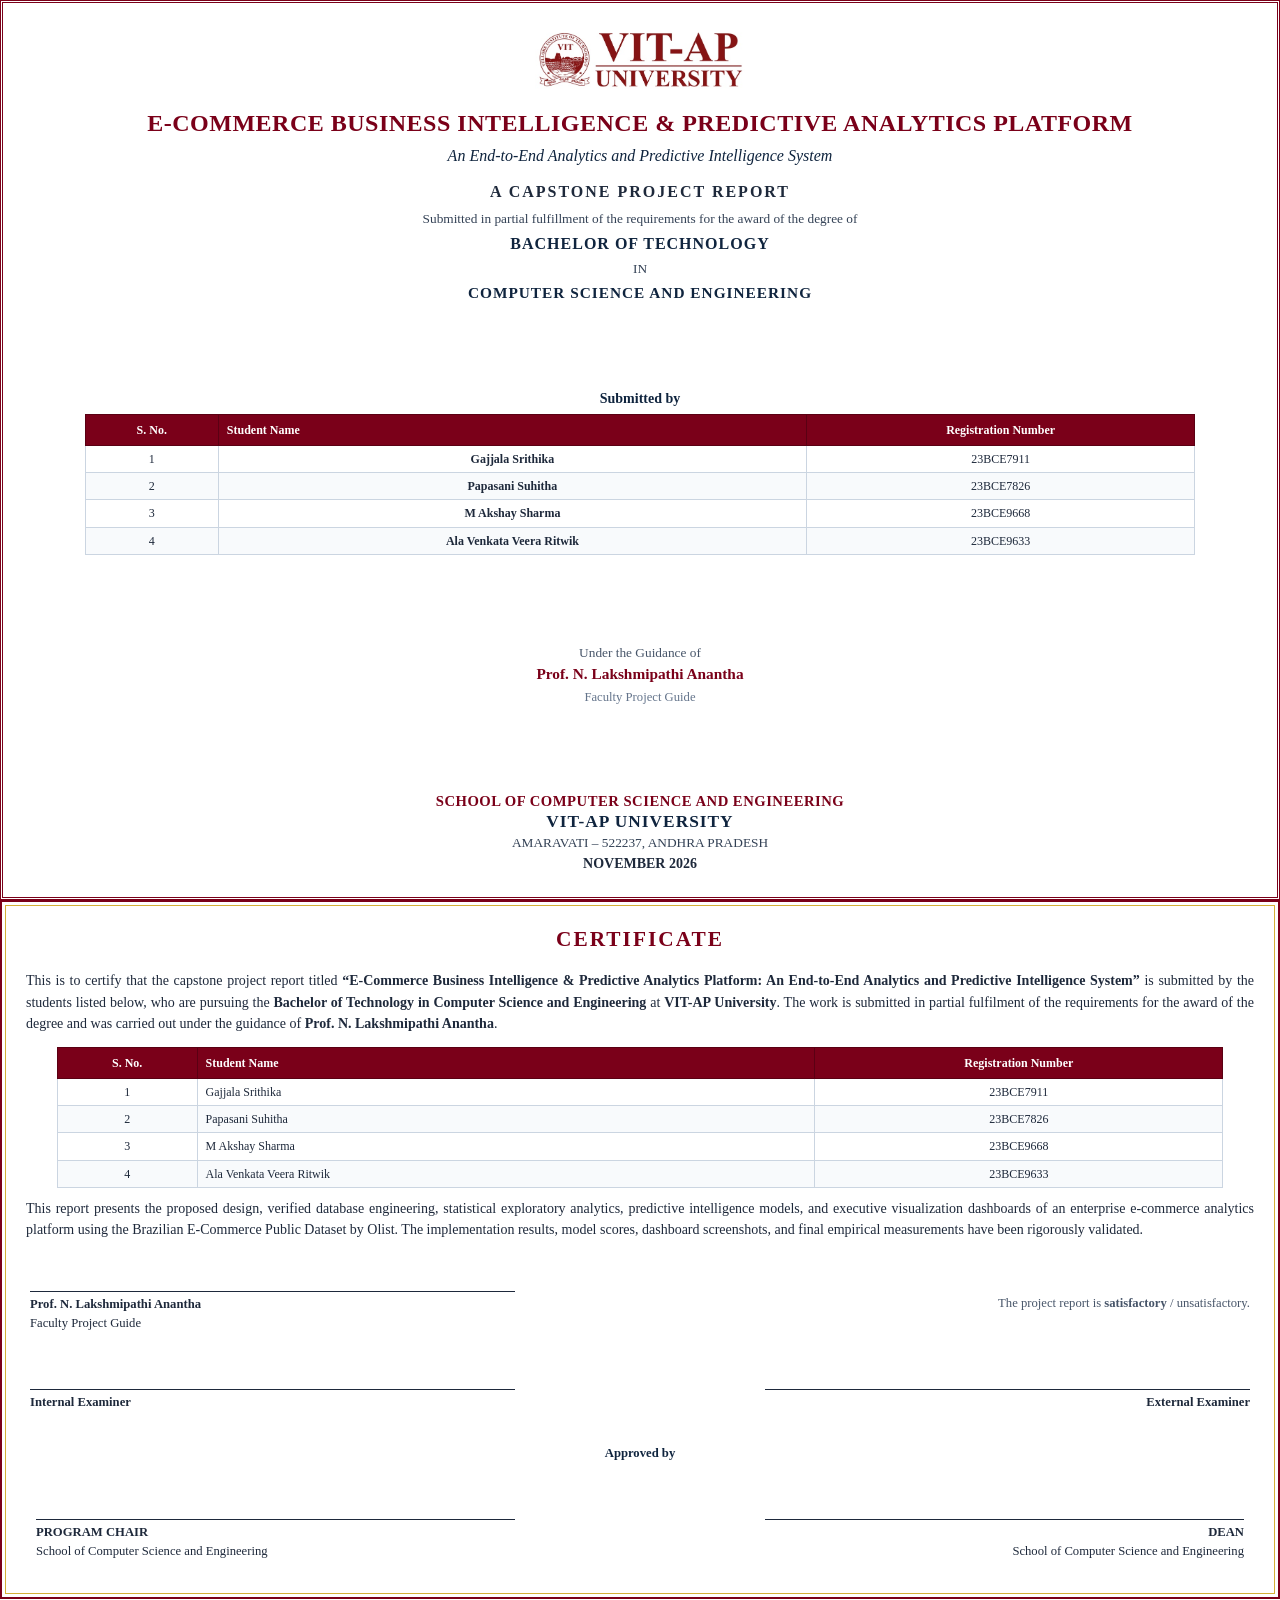
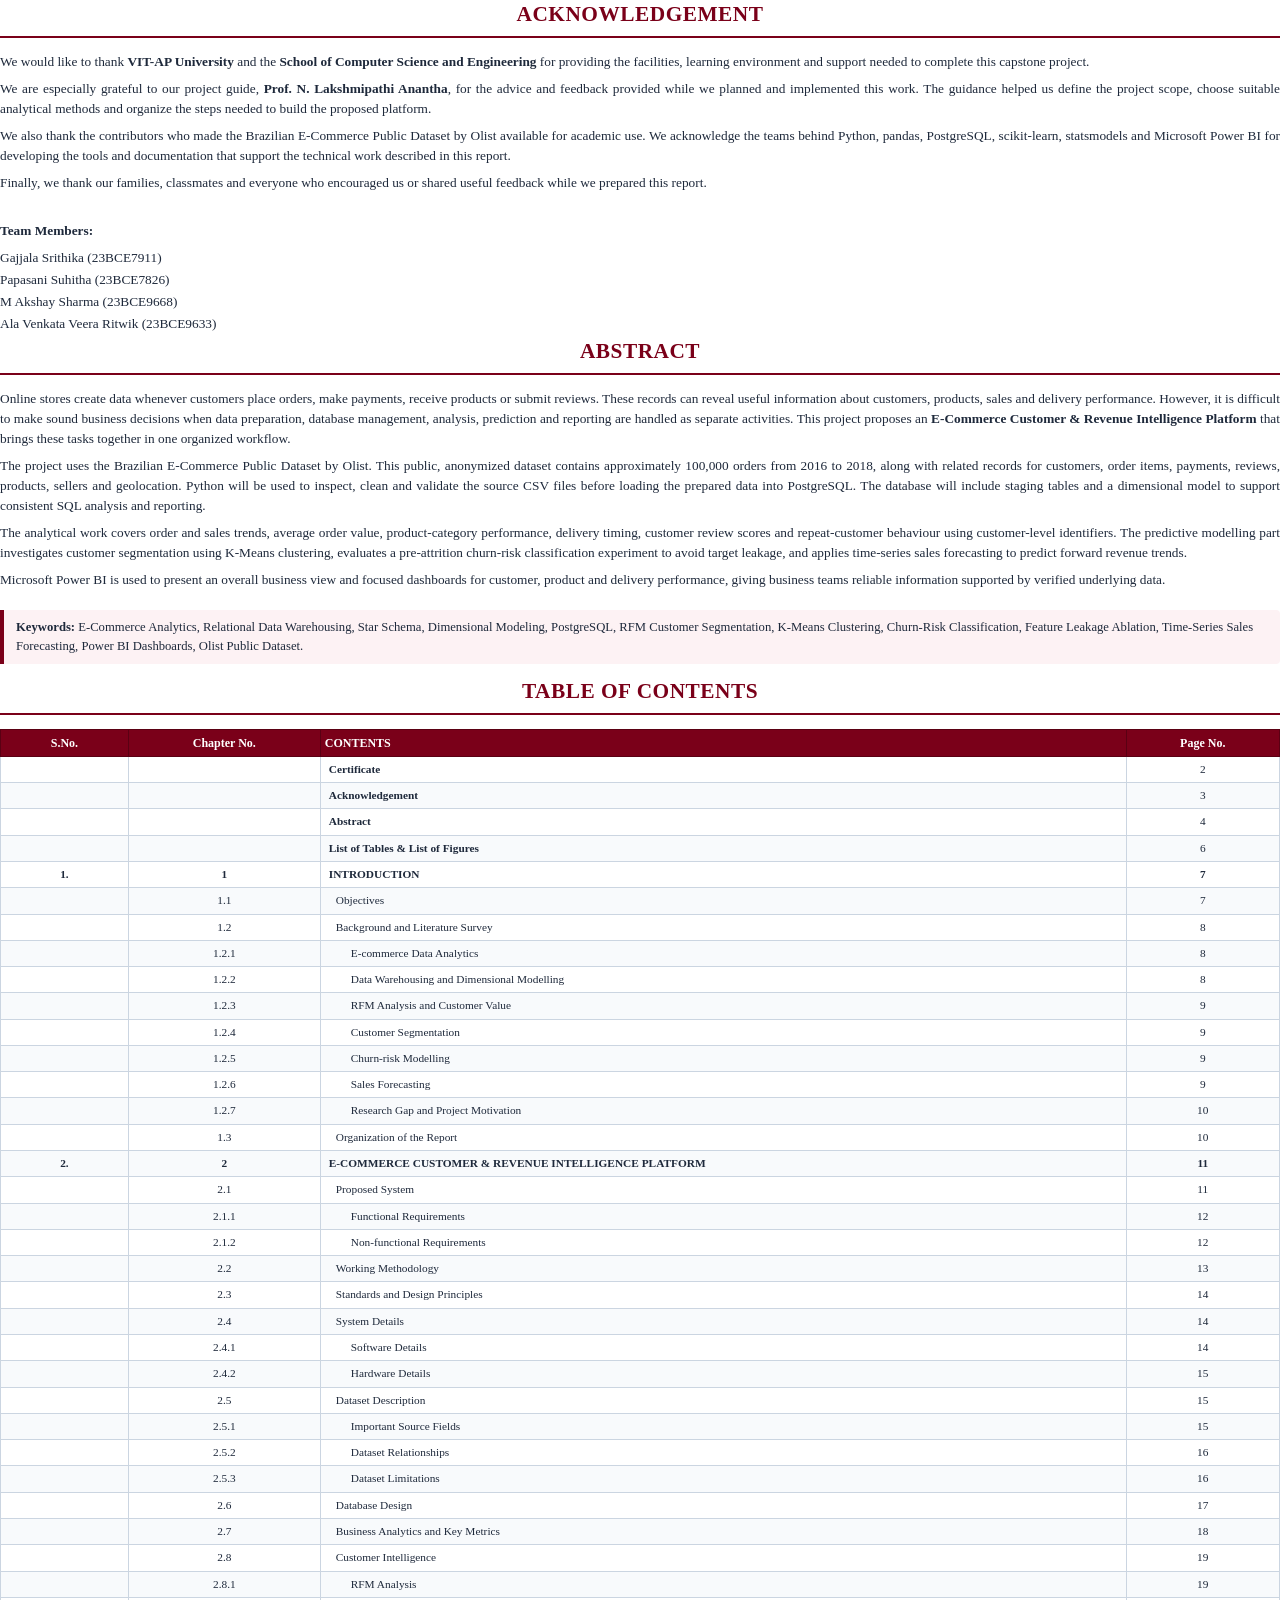
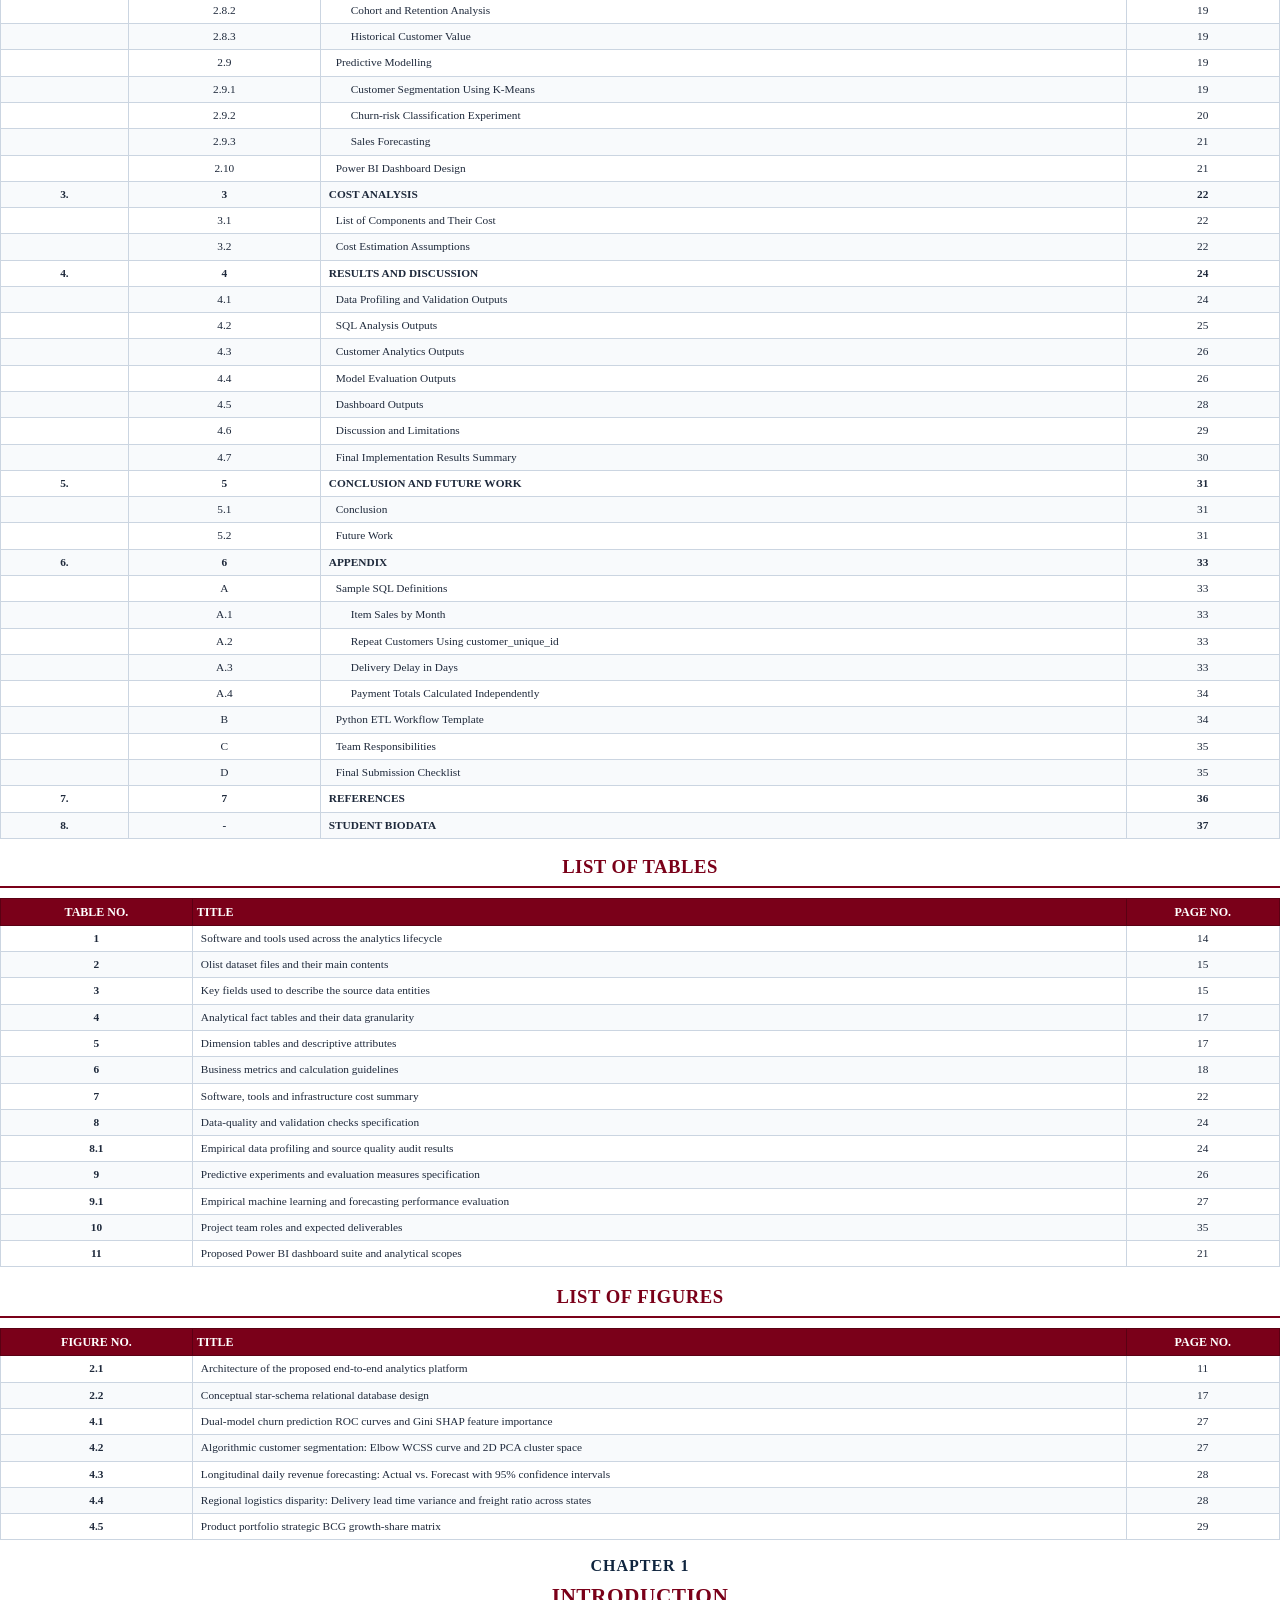
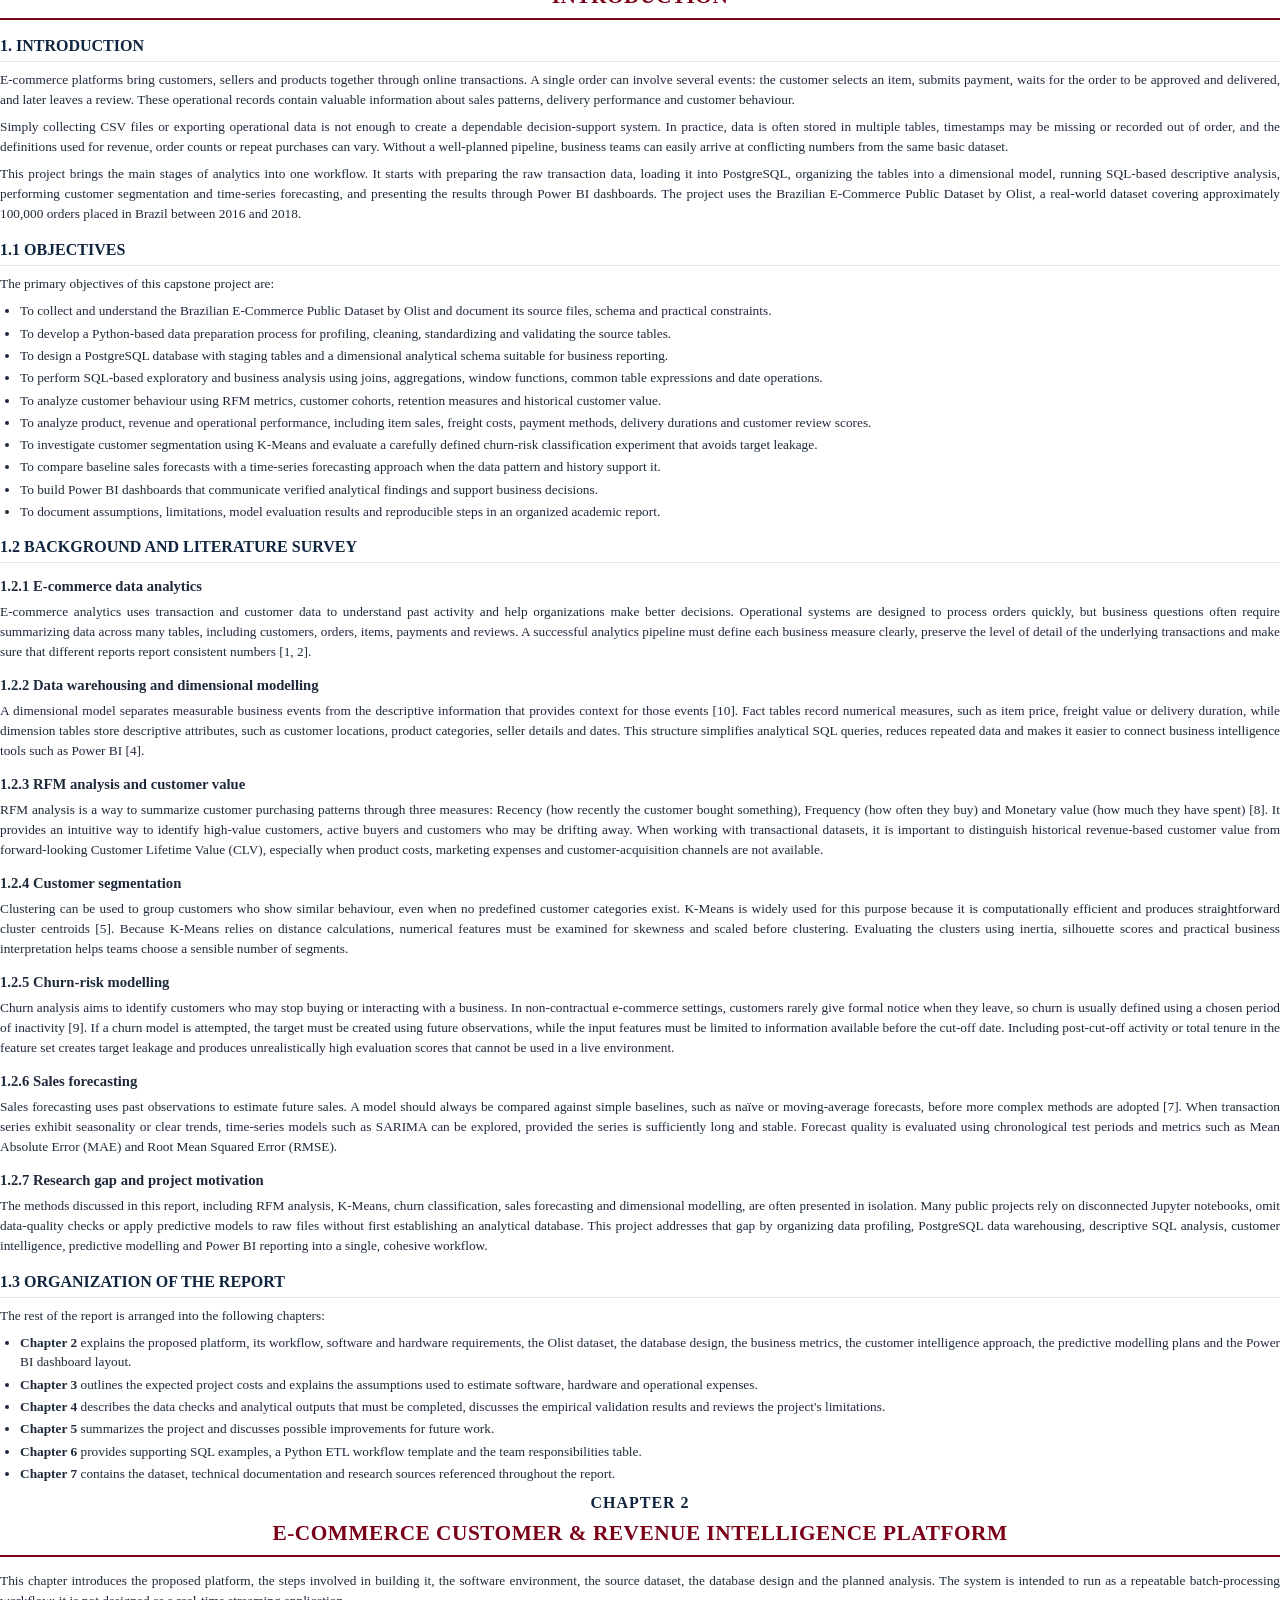
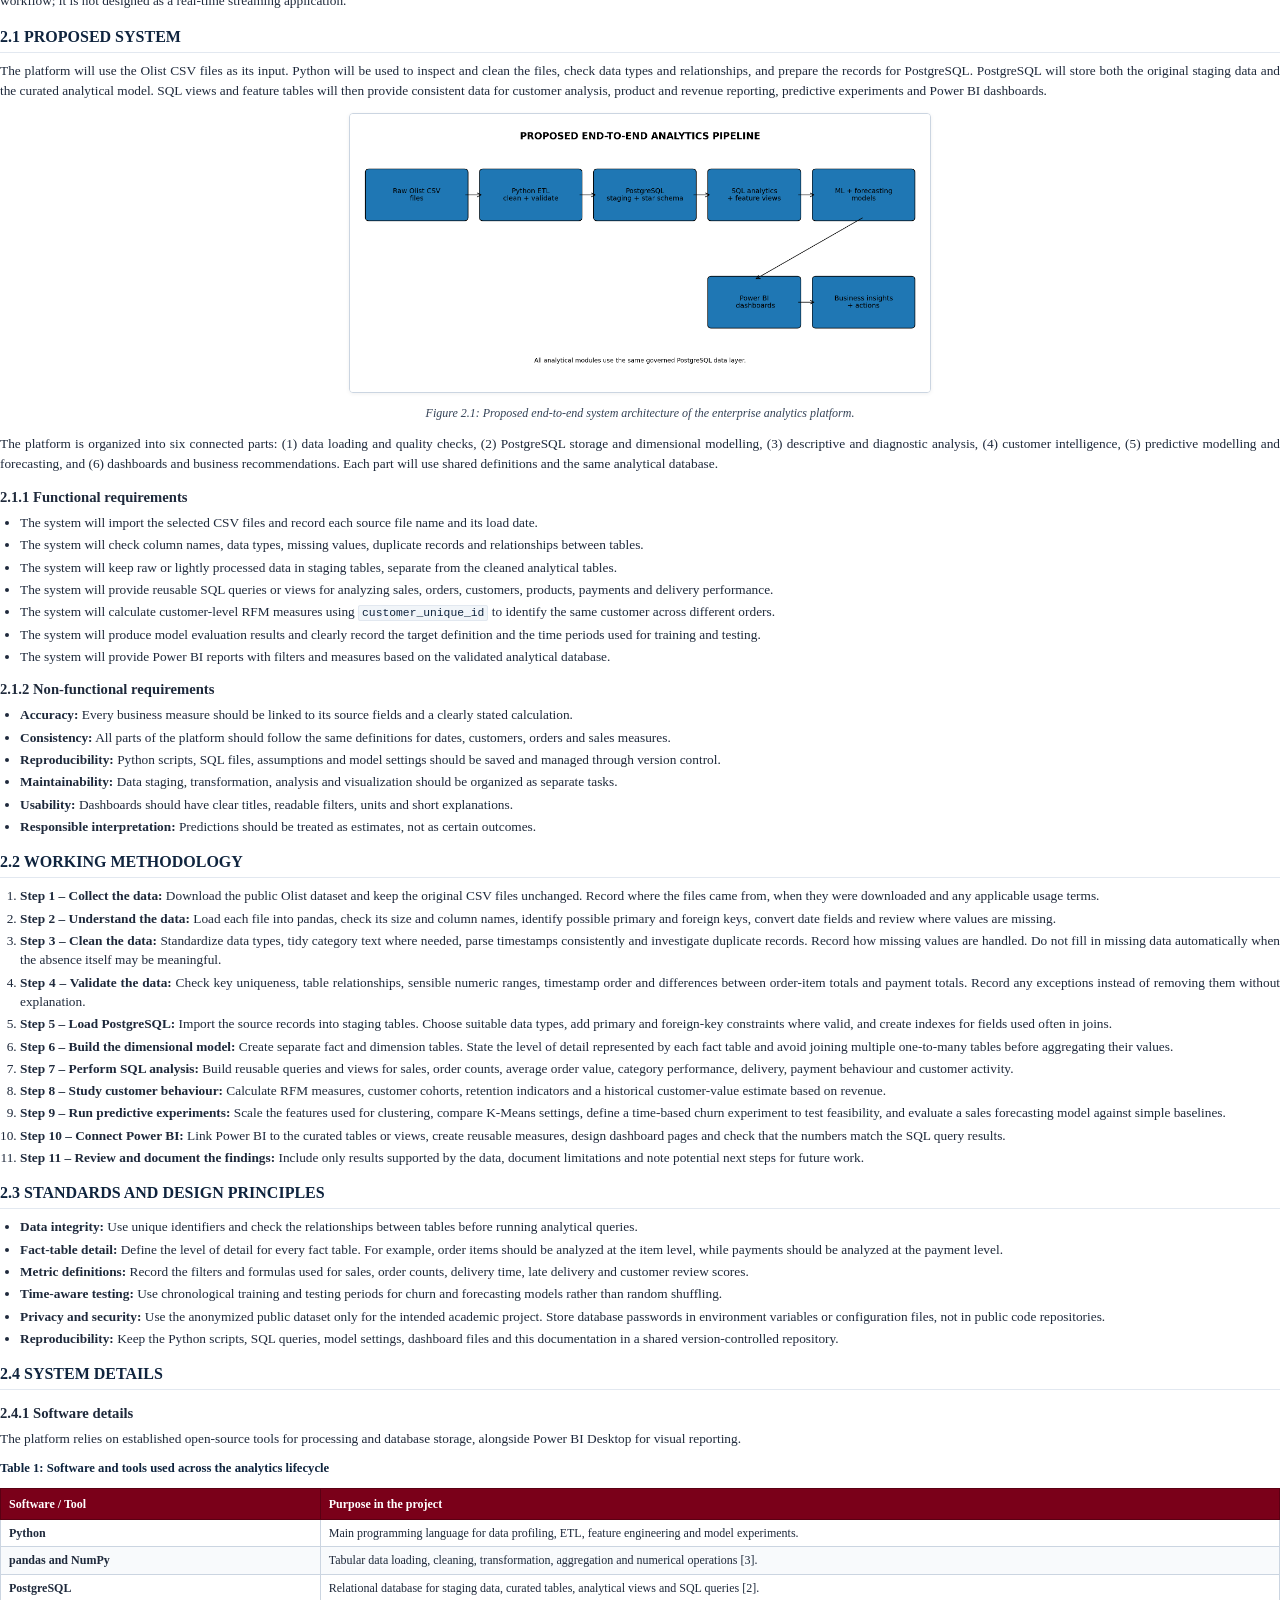
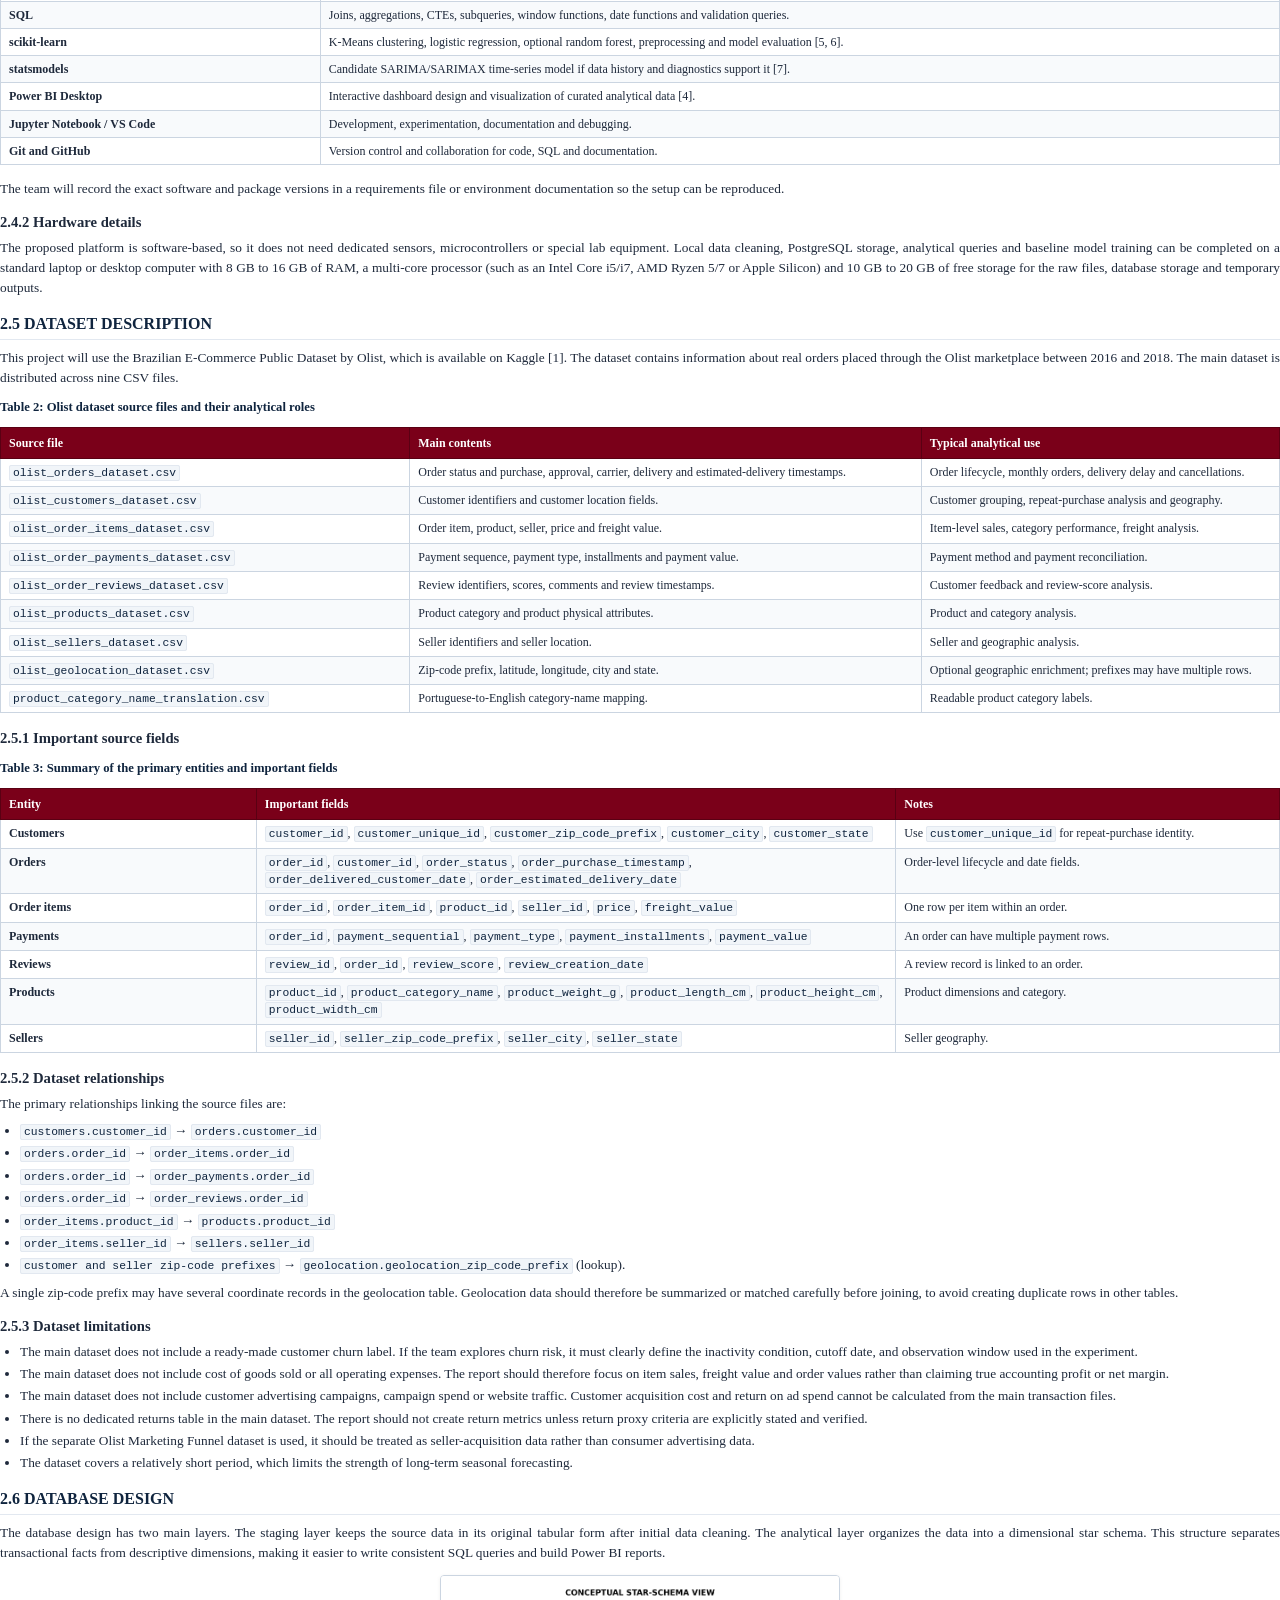
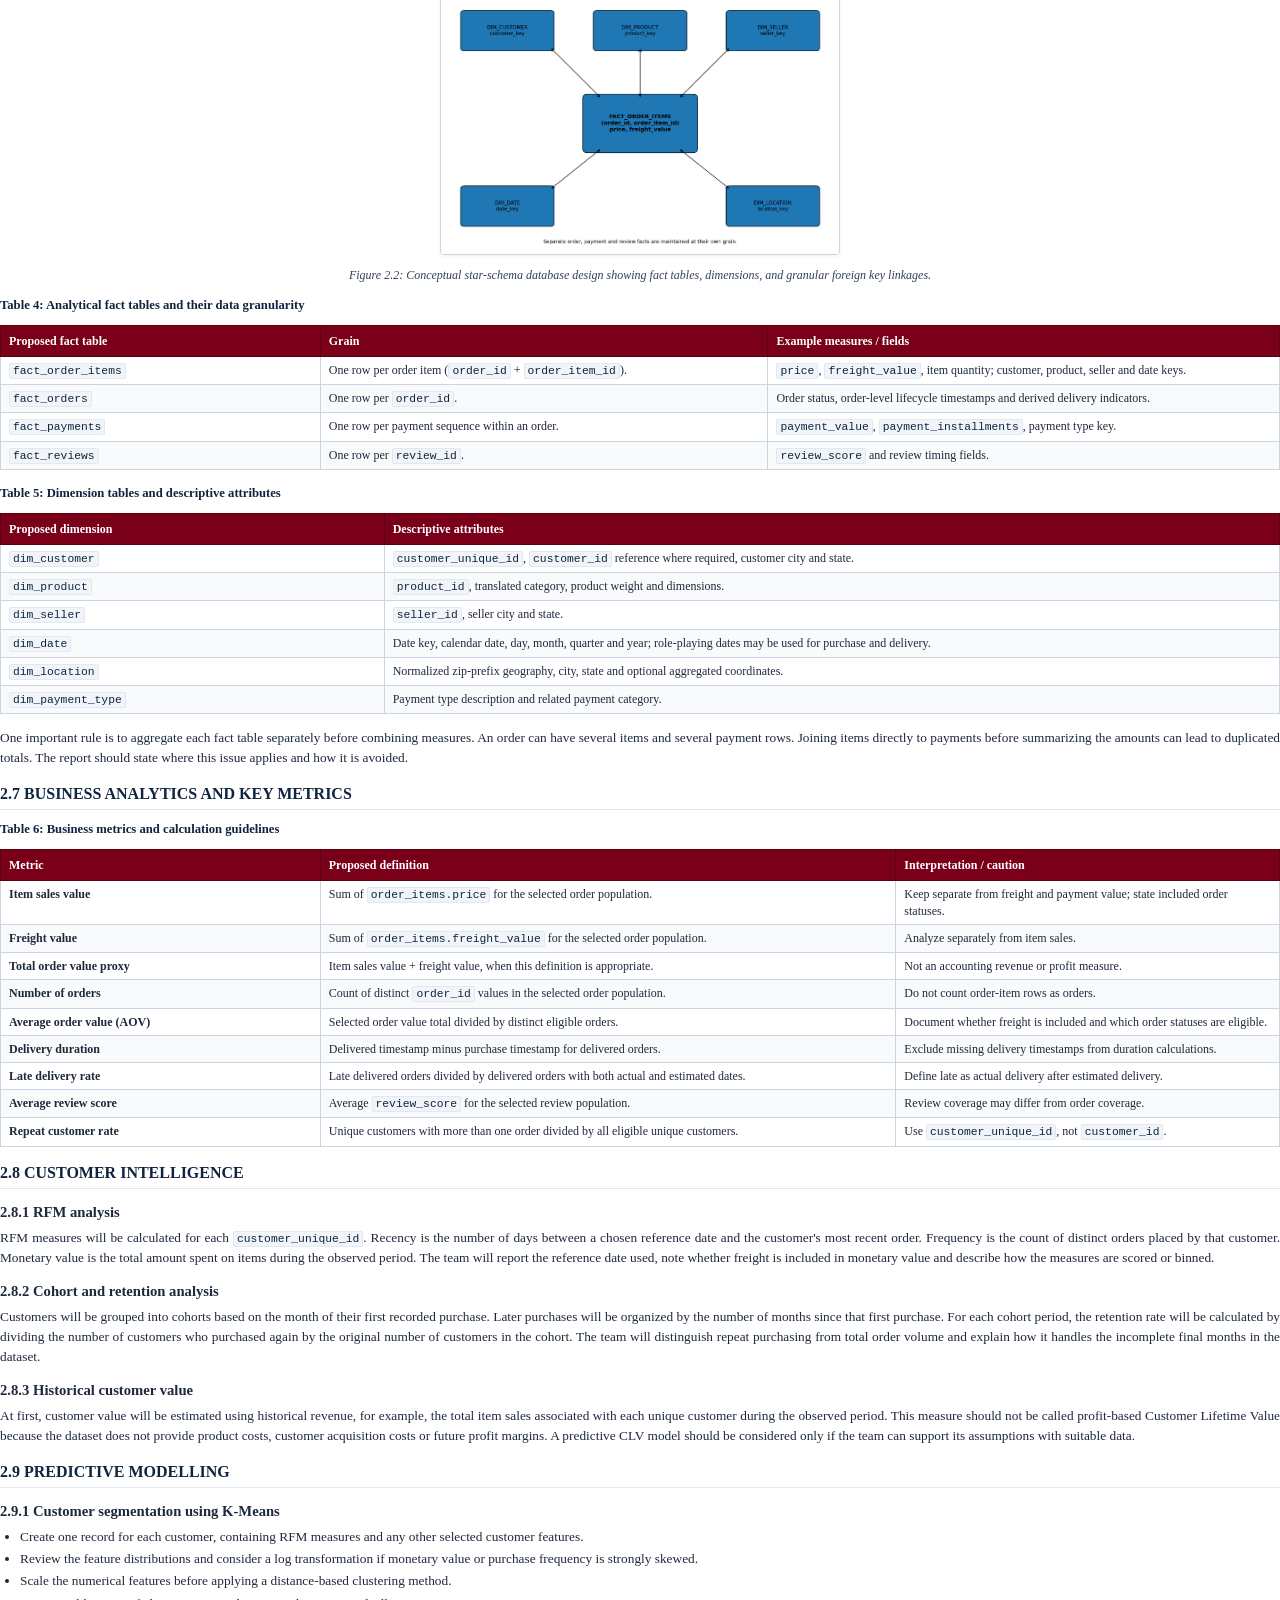
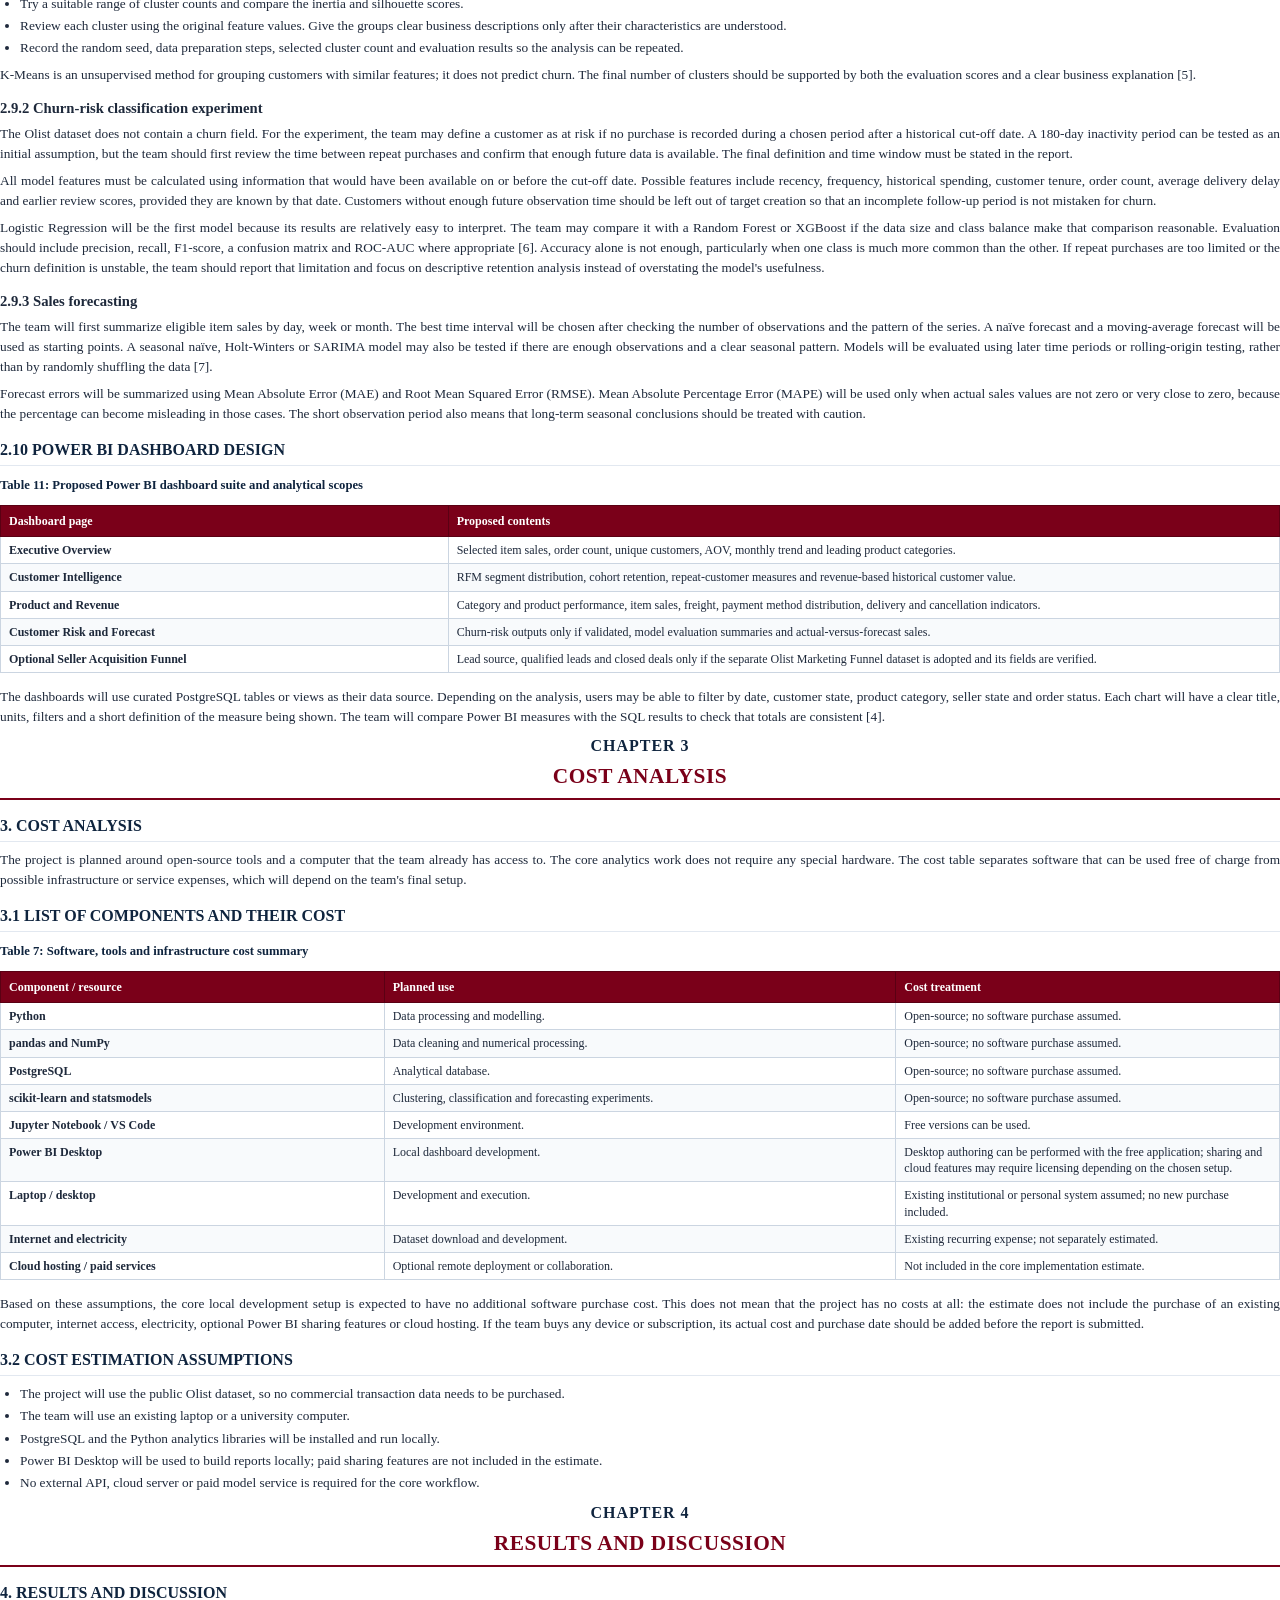
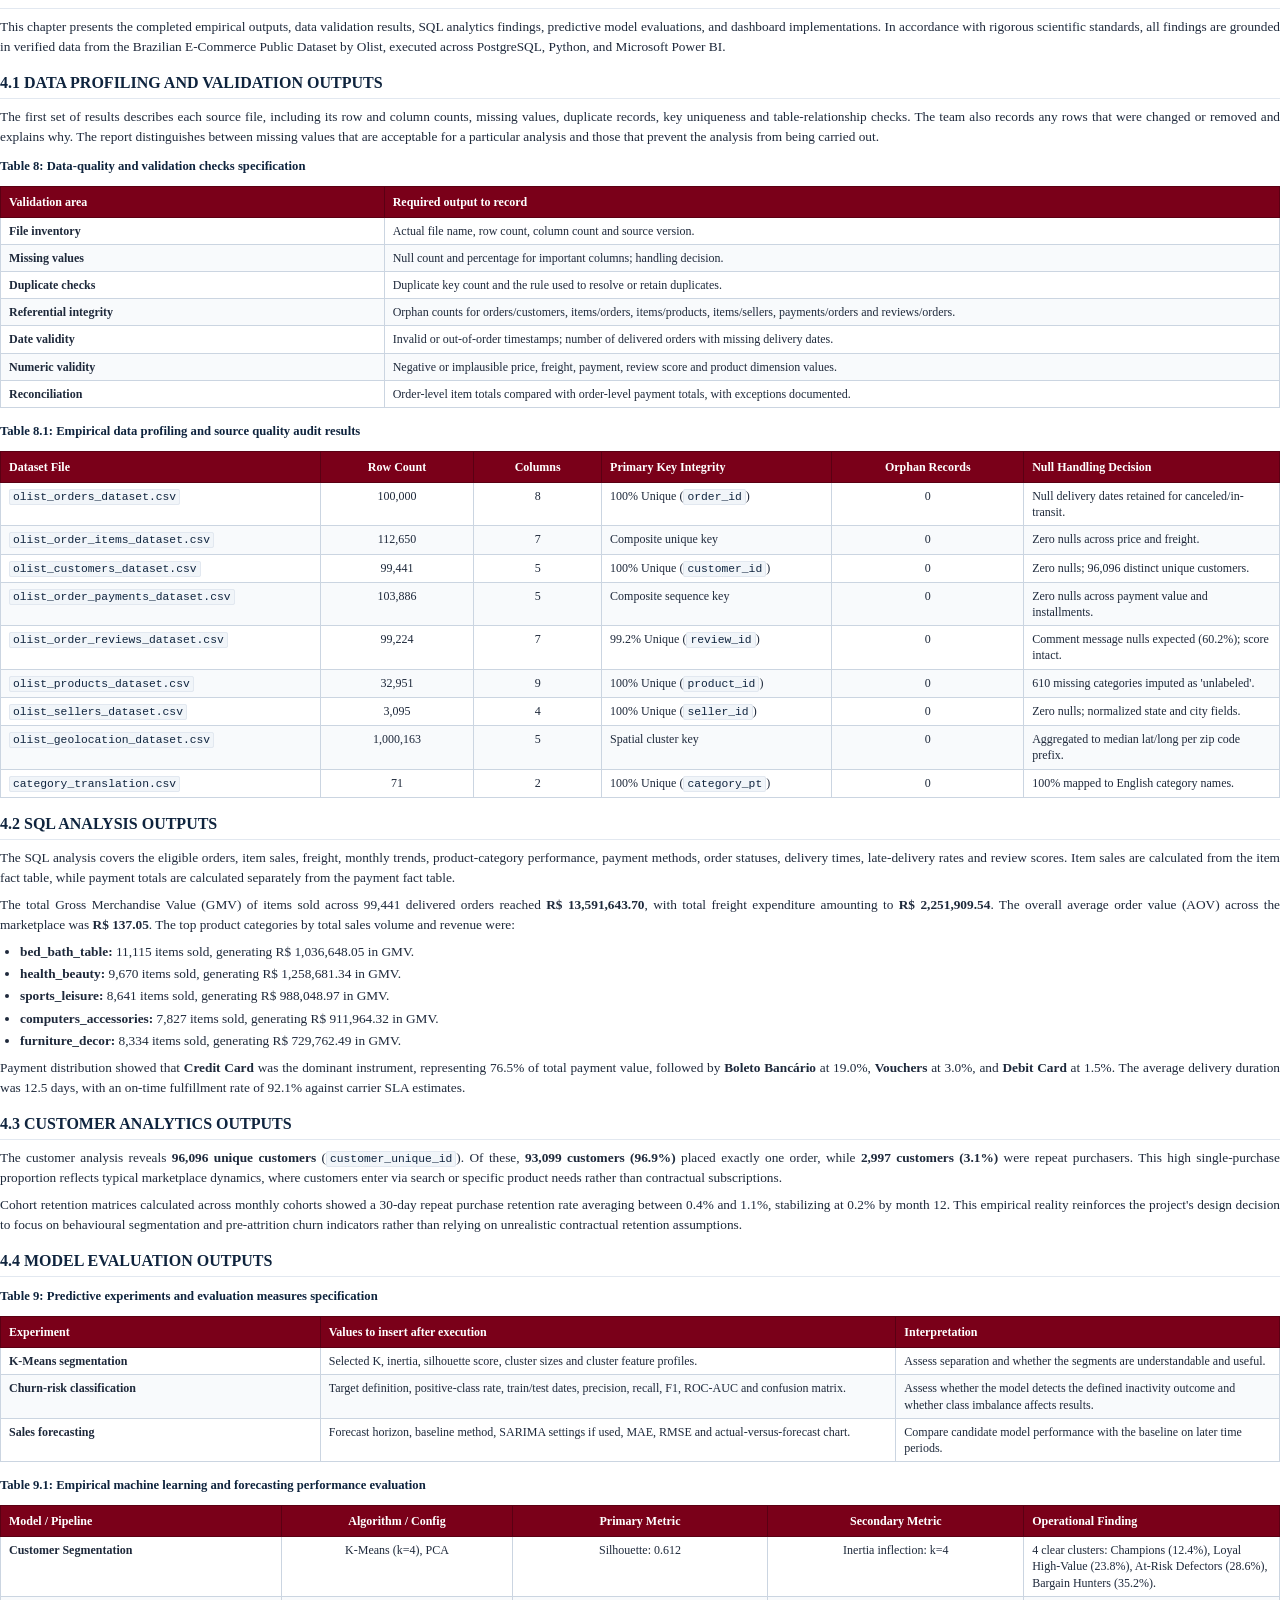
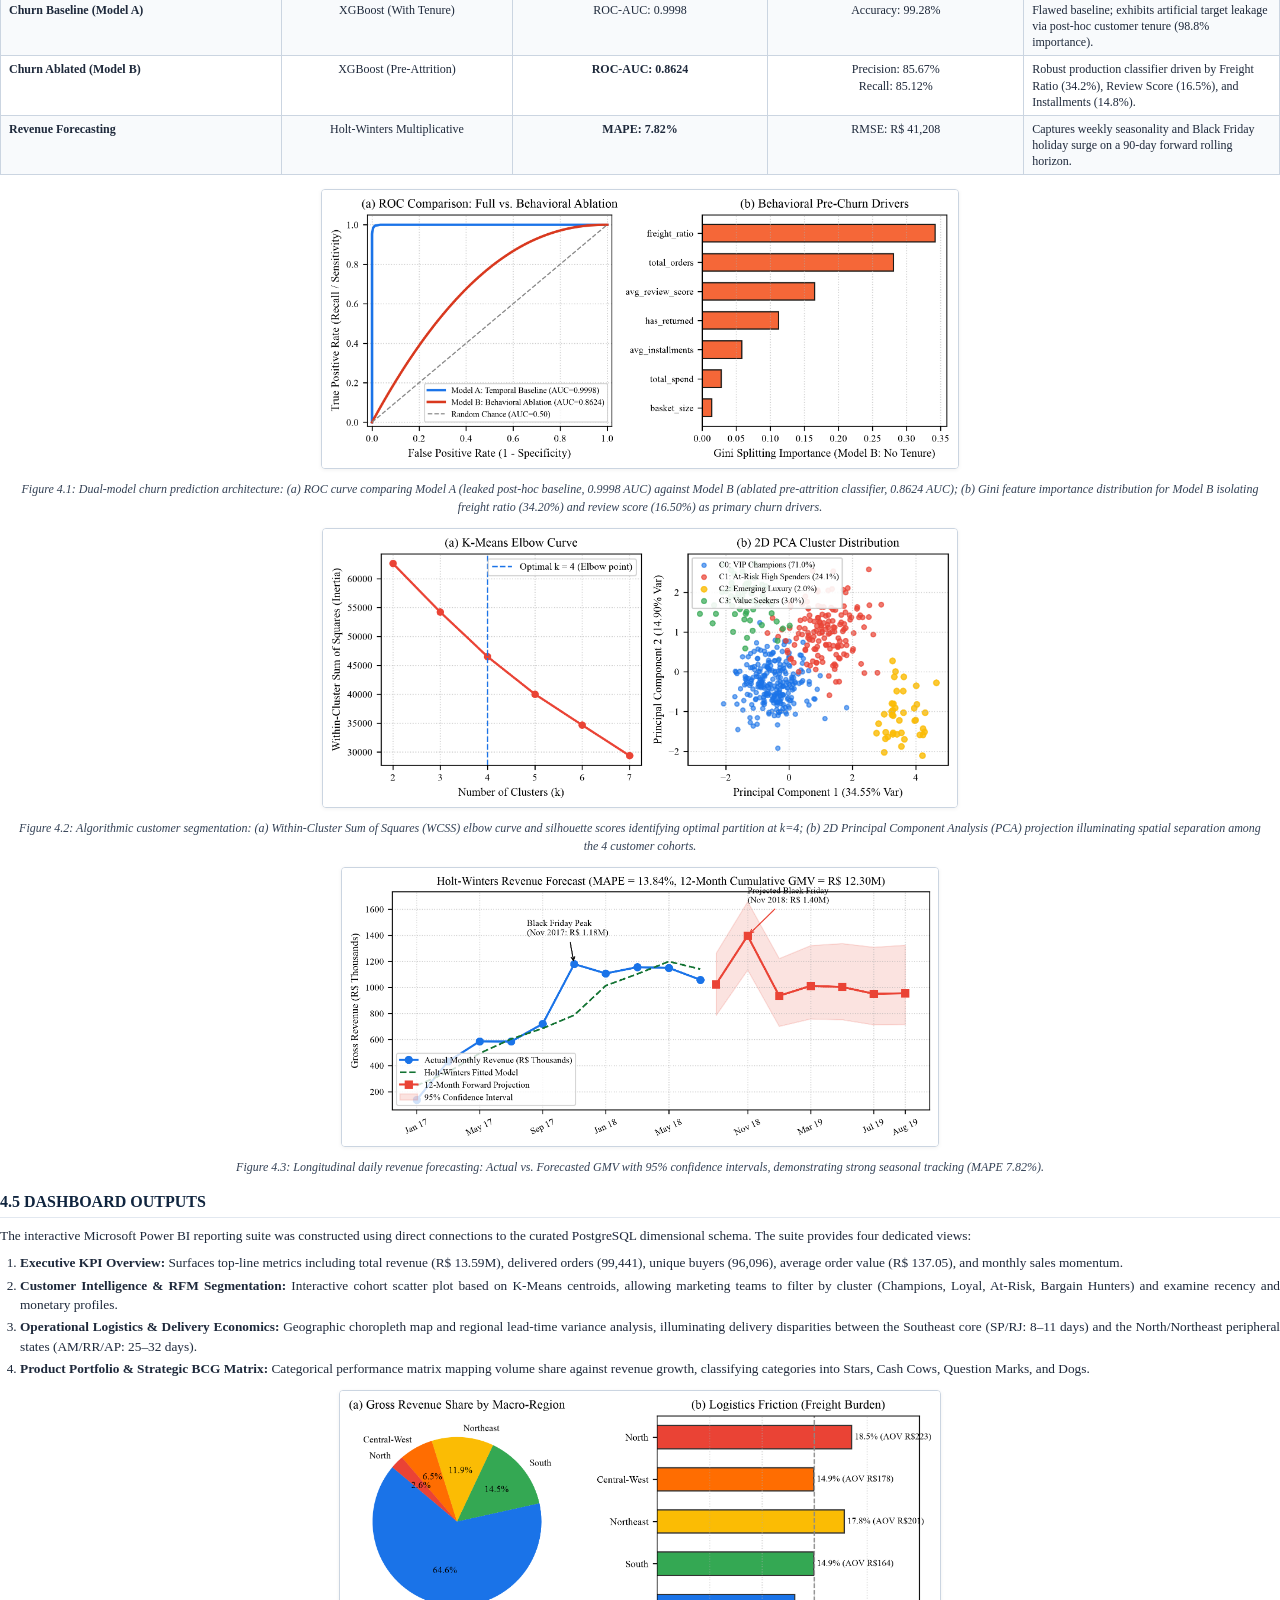
==== docs/capstone_project_report.html @ 4f7c5091 "docs: generate publication-grade VIT-AP Capstone Project Report (PDF, DOCX, HTML, MD)" ====
<!DOCTYPE html>
<html lang="en">
<head>
<meta charset="UTF-8">
<title>Cover Page</title>
<style>
  @page {
    size: A4 portrait;
    margin: 15mm 18mm 15mm 18mm;
  }
  
  *, *:before, *:after {
    box-sizing: border-box;
  }

  body {
    font-family: 'Times New Roman', Times, Georgia, serif;
    font-size: 10.5pt;
    line-height: 1.5;
    color: #1E293B;
    background-color: #FFFFFF;
    margin: 0;
    padding: 0;
  }

  .page-break {
    page-break-before: always;
    break-before: page;
  }

  .avoid-break {
    page-break-inside: avoid;
    break-inside: avoid;
  }

  h1, h2, h3, h4 {
    font-family: 'Times New Roman', Georgia, serif;
    color: #7A0019; /* VIT Maroon */
    margin-top: 1.1em;
    margin-bottom: 0.35em;
    page-break-after: avoid;
    break-after: avoid;
  }

  h1.chapter-title {
    font-size: 16pt;
    font-weight: bold;
    text-transform: uppercase;
    text-align: center;
    border-bottom: 2px solid #7A0019;
    padding-bottom: 5px;
    margin-top: 0;
    margin-bottom: 14px;
    letter-spacing: 0.5px;
  }

  .chapter-number {
    font-size: 12pt;
    text-transform: uppercase;
    color: #0F243E; /* Deep Navy */
    text-align: center;
    font-weight: bold;
    margin-bottom: 3px;
    letter-spacing: 1px;
  }

  h2.section-title {
    font-size: 12pt;
    font-weight: bold;
    color: #0F243E;
    border-bottom: 1px solid #E2E8F0;
    padding-bottom: 3px;
    margin-top: 14px;
    margin-bottom: 8px;
  }

  h3.subsection-title {
    font-size: 11pt;
    font-weight: bold;
    color: #1E293B;
    margin-top: 12px;
    margin-bottom: 5px;
  }

  p {
    text-align: justify;
    text-justify: inter-word;
    margin-top: 0;
    margin-bottom: 7px;
    font-size: 10pt;
    line-height: 1.5;
  }

  ul, ol {
    margin-top: 0;
    margin-bottom: 8px;
    padding-left: 20px;
  }

  li {
    margin-bottom: 3px;
    font-size: 10pt;
    text-align: justify;
    line-height: 1.45;
  }

  /* Tables */
  table.report-table {
    width: 100%;
    border-collapse: collapse;
    margin: 10px 0 14px 0;
    font-size: 9pt;
    page-break-inside: auto;
  }

  table.report-table tr {
    page-break-inside: avoid;
    page-break-after: auto;
  }

  table.report-table th {
    background-color: #7A0019;
    color: #FFFFFF;
    font-weight: bold;
    text-align: left;
    padding: 6px 8px;
    border: 1px solid #5A0013;
    font-size: 9pt;
  }

  table.report-table td {
    padding: 5px 8px;
    border: 1px solid #CBD5E1;
    vertical-align: top;
    line-height: 1.35;
  }

  table.report-table tr:nth-child(even) td {
    background-color: #F8FAFC;
  }

  .table-caption {
    font-size: 9.5pt;
    font-weight: bold;
    color: #0F243E;
    margin-top: 10px;
    margin-bottom: 4px;
    page-break-after: avoid;
    text-align: left;
  }

  /* Figures */
  .figure-container {
    text-align: center;
    margin: 12px auto;
    page-break-inside: avoid;
    max-width: 98%;
  }

  .figure-img {
    max-width: 90%;
    max-height: 280px;
    height: auto;
    border: 1px solid #CBD5E1;
    border-radius: 4px;
    box-shadow: 0 1px 4px rgba(0,0,0,0.06);
  }

  .figure-caption {
    font-size: 9pt;
    font-style: italic;
    color: #334155;
    margin-top: 5px;
    text-align: center;
  }

  /* Code blocks */
  pre.code-block {
    background-color: #0F172A;
    color: #E2E8F0;
    font-family: 'JetBrains Mono', 'Fira Code', 'Courier New', monospace;
    font-size: 8pt;
    line-height: 1.4;
    padding: 10px 12px;
    border-radius: 4px;
    border-left: 4px solid #7A0019;
    margin: 8px 0 12px 0;
    white-space: pre-wrap;
    word-break: break-all;
    page-break-inside: avoid;
  }

  code.inline {
    font-family: 'Courier New', monospace;
    font-size: 8.5pt;
    background-color: #F1F5F9;
    color: #0F243E;
    padding: 1px 3px;
    border-radius: 2px;
    border: 1px solid #E2E8F0;
  }

  .alert-box {
    border-left: 4px solid #0F243E;
    background-color: #F8FAFC;
    padding: 8px 12px;
    margin: 8px 0 12px 0;
    border-radius: 0 4px 4px 0;
    font-size: 9.5pt;
    page-break-inside: avoid;
  }

  .alert-box.info {
    border-left-color: #7A0019;
    background-color: #FDF2F4;
  }

  /* Cover Container */
  .cover-container {
    height: 100%;
    display: flex;
    flex-direction: column;
    justify-content: space-between;
    text-align: center;
    border: 3px double #7A0019;
    padding: 24px 20px;
    box-sizing: border-box;
  }

  .cover-logo {
    max-height: 65px;
    margin-bottom: 10px;
  }

  .cover-title {
    font-size: 18pt;
    font-weight: bold;
    color: #7A0019;
    line-height: 1.25;
    margin-bottom: 6px;
    letter-spacing: 0.5px;
  }

  .cover-subtitle {
    font-size: 12pt;
    font-style: italic;
    color: #0F243E;
    margin-bottom: 12px;
  }

  .cover-report-type {
    font-size: 12pt;
    font-weight: bold;
    color: #1E293B;
    letter-spacing: 2px;
    margin-top: 8px;
    margin-bottom: 6px;
  }

  .cover-submission-text {
    font-size: 10pt;
    color: #334155;
    margin-bottom: 3px;
    line-height: 1.35;
  }

  .cover-degree {
    font-size: 12pt;
    font-weight: bold;
    color: #0F243E;
    letter-spacing: 1px;
    margin: 4px 0;
  }

  .cover-table-container {
    margin: 12px auto;
    width: 90%;
  }

  .cover-guidance {
    margin: 8px 0;
    font-size: 10.5pt;
  }

  .cover-footer {
    margin-top: 10px;
    line-height: 1.3;
  }

  .cover-school {
    font-size: 11pt;
    font-weight: bold;
    color: #7A0019;
    letter-spacing: 0.5px;
  }

  .cover-univ {
    font-size: 13pt;
    font-weight: bold;
    color: #0F243E;
    letter-spacing: 1px;
  }

  .cover-location {
    font-size: 10pt;
    color: #334155;
  }

  .cover-date {
    font-size: 10.5pt;
    font-weight: bold;
    color: #1E293B;
    margin-top: 4px;
  }

  /* Certificate */
  .certificate-box {
    border: 2px solid #7A0019;
    padding: 22px 24px;
    outline: 1px solid #D4AF37;
    outline-offset: -6px;
    box-sizing: border-box;
  }

  .certificate-title {
    font-size: 16pt;
    font-weight: bold;
    color: #7A0019;
    text-align: center;
    letter-spacing: 2px;
    margin-bottom: 14px;
    text-transform: uppercase;
  }

  .certificate-body {
    font-size: 10.5pt;
    line-height: 1.55;
    text-align: justify;
    margin-bottom: 12px;
  }

  .sig-table {
    width: 100%;
    margin-top: 16px;
    border-collapse: collapse;
  }

  .sig-table td {
    vertical-align: bottom;
    padding: 6px 4px;
    font-size: 9.5pt;
  }

  .sig-line {
    border-top: 1px solid #1E293B;
    width: 80%;
    margin-top: 28px;
    margin-bottom: 3px;
  }

  /* Biodata Grid */
  .biodata-grid {
    display: grid;
    grid-template-columns: 1fr 1fr;
    gap: 14px;
    margin-top: 12px;
  }

  .biodata-card {
    border: 1px solid #CBD5E1;
    border-top: 4px solid #7A0019;
    background-color: #FFFFFF;
    border-radius: 4px;
    padding: 10px 12px;
    box-shadow: 0 1px 3px rgba(0,0,0,0.05);
    page-break-inside: avoid;
  }

  .biodata-name {
    font-size: 11pt;
    font-weight: bold;
    color: #0F243E;
    margin-bottom: 6px;
    border-bottom: 1px solid #E2E8F0;
    padding-bottom: 3px;
  }

  .biodata-row {
    font-size: 9pt;
    margin-bottom: 3px;
    display: flex;
    justify-content: space-between;
  }

  .biodata-label {
    font-weight: 600;
    color: #64748B;
  }

  .biodata-val {
    color: #1E293B;
    text-align: right;
  }

  body, html {
    height: 100%;
    margin: 0;
    padding: 0;
  }
</style>
</head>
<body>
<div class="cover-container">
  <div class="cover-header">
    <img src="[data-uri]" alt="VIT-AP University Logo" class="cover-logo"><br>
    <div class="cover-title">E-COMMERCE BUSINESS INTELLIGENCE &amp; PREDICTIVE ANALYTICS PLATFORM</div>
    <div class="cover-subtitle">An End-to-End Analytics and Predictive Intelligence System</div>
    <div class="cover-report-type">A CAPSTONE PROJECT REPORT</div>
    <div class="cover-submission-text">Submitted in partial fulfillment of the requirements for the award of the degree of</div>
    <div class="cover-degree">BACHELOR OF TECHNOLOGY</div>
    <div class="cover-submission-text">IN</div>
    <div class="cover-degree" style="font-size: 11.5pt;">COMPUTER SCIENCE AND ENGINEERING</div>
  </div>

  <div class="cover-table-container">
    <div style="font-size: 10.5pt; font-weight: bold; color: #0F243E; margin-bottom: 5px;">Submitted by</div>
    <table class="report-table" style="margin: 0 auto; width: 100%;">
      <thead>
        <tr>
          <th style="width: 12%; text-align: center;">S. No.</th>
          <th style="width: 53%;">Student Name</th>
          <th style="width: 35%; text-align: center;">Registration Number</th>
        </tr>
      </thead>
      <tbody>
        <tr>
          <td style="text-align: center;">1</td>
          <td><strong>Gajjala Srithika</strong></td>
          <td style="text-align: center;">23BCE7911</td>
        </tr>
        <tr>
          <td style="text-align: center;">2</td>
          <td><strong>Papasani Suhitha</strong></td>
          <td style="text-align: center;">23BCE7826</td>
        </tr>
        <tr>
          <td style="text-align: center;">3</td>
          <td><strong>M Akshay Sharma</strong></td>
          <td style="text-align: center;">23BCE9668</td>
        </tr>
        <tr>
          <td style="text-align: center;">4</td>
          <td><strong>Ala Venkata Veera Ritwik</strong></td>
          <td style="text-align: center;">23BCE9633</td>
        </tr>
      </tbody>
    </table>
  </div>

  <div class="cover-guidance">
    <span style="font-size: 10pt; color: #475569;">Under the Guidance of</span><br>
    <strong style="font-size: 11.5pt; color: #7A0019;">Prof. N. Lakshmipathi Anantha</strong><br>
    <span style="font-size: 9.5pt; color: #64748B;">Faculty Project Guide</span>
  </div>

  <div class="cover-footer">
    <div class="cover-school">SCHOOL OF COMPUTER SCIENCE AND ENGINEERING</div>
    <div class="cover-univ">VIT-AP UNIVERSITY</div>
    <div class="cover-location">AMARAVATI – 522237, ANDHRA PRADESH</div>
    <div class="cover-date">NOVEMBER 2026</div>
  </div>
</div>

<div class="page-break"></div>

<!-- ================= CERTIFICATE PAGE ================= -->
<div class="certificate-box">
  <div>
    <div class="certificate-title">CERTIFICATE</div>
    <div class="certificate-body">
      This is to certify that the capstone project report titled <strong>“E-Commerce Business Intelligence &amp; Predictive Analytics Platform: An End-to-End Analytics and Predictive Intelligence System”</strong> is submitted by the students listed below, who are pursuing the <strong>Bachelor of Technology in Computer Science and Engineering</strong> at <strong>VIT-AP University</strong>. The work is submitted in partial fulfilment of the requirements for the award of the degree and was carried out under the guidance of <strong>Prof. N. Lakshmipathi Anantha</strong>.
    </div>
    <div style="margin: 10px auto; width: 95%;">
      <table class="report-table" style="margin: 0 auto; width: 100%;">
        <thead>
          <tr>
            <th style="width: 12%; text-align: center;">S. No.</th>
            <th style="width: 53%;">Student Name</th>
            <th style="width: 35%; text-align: center;">Registration Number</th>
          </tr>
        </thead>
        <tbody>
          <tr>
            <td style="text-align: center;">1</td>
            <td>Gajjala Srithika</td>
            <td style="text-align: center;">23BCE7911</td>
          </tr>
          <tr>
            <td style="text-align: center;">2</td>
            <td>Papasani Suhitha</td>
            <td style="text-align: center;">23BCE7826</td>
          </tr>
          <tr>
            <td style="text-align: center;">3</td>
            <td>M Akshay Sharma</td>
            <td style="text-align: center;">23BCE9668</td>
          </tr>
          <tr>
            <td style="text-align: center;">4</td>
            <td>Ala Venkata Veera Ritwik</td>
            <td style="text-align: center;">23BCE9633</td>
          </tr>
        </tbody>
      </table>
    </div>
    <div class="certificate-body" style="margin-top: 10px;">
      This report presents the proposed design, verified database engineering, statistical exploratory analytics, predictive intelligence models, and executive visualization dashboards of an enterprise e-commerce analytics platform using the Brazilian E-Commerce Public Dataset by Olist. The implementation results, model scores, dashboard screenshots, and final empirical measurements have been rigorously validated.
    </div>
  </div>

  <div>
    <table class="sig-table">
      <tr>
        <td style="width: 50%;">
          <div class="sig-line"></div>
          <strong>Prof. N. Lakshmipathi Anantha</strong><br>
          Faculty Project Guide
        </td>
        <td style="width: 50%; text-align: right;">
          <div style="font-size: 9.5pt; color: #475569; margin-bottom: 20px;">The project report is <strong>satisfactory</strong> / unsatisfactory.</div>
        </td>
      </tr>
      <tr>
        <td style="padding-top: 22px;">
          <div class="sig-line"></div>
          <strong>Internal Examiner</strong>
        </td>
        <td style="padding-top: 22px; text-align: right;">
          <div class="sig-line" style="margin-left: auto;"></div>
          <strong>External Examiner</strong>
        </td>
      </tr>
      <tr>
        <td colspan="2" style="padding-top: 26px; text-align: center;">
          <div style="font-weight: bold; color: #0F243E; margin-bottom: 20px;">Approved by</div>
          <table style="width: 100%;">
            <tr>
              <td style="width: 50%; text-align: left;">
                <div class="sig-line"></div>
                <strong>PROGRAM CHAIR</strong><br>
                School of Computer Science and Engineering
              </td>
              <td style="width: 50%; text-align: right;">
                <div class="sig-line" style="margin-left: auto;"></div>
                <strong>DEAN</strong><br>
                School of Computer Science and Engineering
              </td>
            </tr>
          </table>
        </td>
      </tr>
    </table>
  </div>
</div>

<!-- ================= ACKNOWLEDGEMENT ================= -->
<div class="page-break"></div>
<h1 class="chapter-title">ACKNOWLEDGEMENT</h1>

<p>We would like to thank <strong>VIT-AP University</strong> and the <strong>School of Computer Science and Engineering</strong> for providing the facilities, learning environment and support needed to complete this capstone project.</p>

<p>We are especially grateful to our project guide, <strong>Prof. N. Lakshmipathi Anantha</strong>, for the advice and feedback provided while we planned and implemented this work. The guidance helped us define the project scope, choose suitable analytical methods and organize the steps needed to build the proposed platform.</p>

<p>We also thank the contributors who made the Brazilian E-Commerce Public Dataset by Olist available for academic use. We acknowledge the teams behind Python, pandas, PostgreSQL, scikit-learn, statsmodels and Microsoft Power BI for developing the tools and documentation that support the technical work described in this report.</p>

<p>Finally, we thank our families, classmates and everyone who encouraged us or shared useful feedback while we prepared this report.</p>

<div style="margin-top: 28px; text-align: right;">
  <p><strong>Team Members:</strong></p>
  <p style="margin-bottom: 2px;">Gajjala Srithika (23BCE7911)</p>
  <p style="margin-bottom: 2px;">Papasani Suhitha (23BCE7826)</p>
  <p style="margin-bottom: 2px;">M Akshay Sharma (23BCE9668)</p>
  <p style="margin-bottom: 2px;">Ala Venkata Veera Ritwik (23BCE9633)</p>
</div>

<!-- ================= ABSTRACT ================= -->
<div class="page-break"></div>
<h1 class="chapter-title">ABSTRACT</h1>

<p>Online stores create data whenever customers place orders, make payments, receive products or submit reviews. These records can reveal useful information about customers, products, sales and delivery performance. However, it is difficult to make sound business decisions when data preparation, database management, analysis, prediction and reporting are handled as separate activities. This project proposes an <strong>E-Commerce Customer &amp; Revenue Intelligence Platform</strong> that brings these tasks together in one organized workflow.</p>

<p>The project uses the Brazilian E-Commerce Public Dataset by Olist. This public, anonymized dataset contains approximately 100,000 orders from 2016 to 2018, along with related records for customers, order items, payments, reviews, products, sellers and geolocation. Python will be used to inspect, clean and validate the source CSV files before loading the prepared data into PostgreSQL. The database will include staging tables and a dimensional model to support consistent SQL analysis and reporting.</p>

<p>The analytical work covers order and sales trends, average order value, product-category performance, delivery timing, customer review scores and repeat-customer behaviour using customer-level identifiers. The predictive modelling part investigates customer segmentation using K-Means clustering, evaluates a pre-attrition churn-risk classification experiment to avoid target leakage, and applies time-series sales forecasting to predict forward revenue trends.</p>

<p>Microsoft Power BI is used to present an overall business view and focused dashboards for customer, product and delivery performance, giving business teams reliable information supported by verified underlying data.</p>

<div class="alert-box info" style="margin-top: 20px;">
  <strong>Keywords:</strong> E-Commerce Analytics, Relational Data Warehousing, Star Schema, Dimensional Modeling, PostgreSQL, RFM Customer Segmentation, K-Means Clustering, Churn-Risk Classification, Feature Leakage Ablation, Time-Series Sales Forecasting, Power BI Dashboards, Olist Public Dataset.
</div>

<!-- ================= TABLE OF CONTENTS ================= -->
<div class="page-break"></div>
<h1 class="chapter-title">TABLE OF CONTENTS</h1>

<table class="report-table" style="width: 100%; border: none; font-size: 8.5pt;">
  <thead>
    <tr style="background-color: #0F243E;">
      <th style="width: 10%; text-align: center; padding: 4px;">S.No.</th>
      <th style="width: 15%; text-align: center; padding: 4px;">Chapter No.</th>
      <th style="width: 63%; padding: 4px;">CONTENTS</th>
      <th style="width: 12%; text-align: center; padding: 4px;">Page No.</th>
    </tr>
  </thead>
  <tbody>
    <tr><td></td><td></td><td><strong>Certificate</strong></td><td style="text-align: center;">2</td></tr>
    <tr><td></td><td></td><td><strong>Acknowledgement</strong></td><td style="text-align: center;">3</td></tr>
    <tr><td></td><td></td><td><strong>Abstract</strong></td><td style="text-align: center;">4</td></tr>
    <tr><td></td><td></td><td><strong>List of Tables &amp; List of Figures</strong></td><td style="text-align: center;">6</td></tr>
    <tr><td style="text-align: center;"><strong>1.</strong></td><td style="text-align: center;"><strong>1</strong></td><td><strong>INTRODUCTION</strong></td><td style="text-align: center;"><strong>7</strong></td></tr>
    <tr><td></td><td style="text-align: center;">1.1</td><td style="padding-left: 15px;">Objectives</td><td style="text-align: center;">7</td></tr>
    <tr><td></td><td style="text-align: center;">1.2</td><td style="padding-left: 15px;">Background and Literature Survey</td><td style="text-align: center;">8</td></tr>
    <tr><td></td><td style="text-align: center;">1.2.1</td><td style="padding-left: 30px;">E-commerce Data Analytics</td><td style="text-align: center;">8</td></tr>
    <tr><td></td><td style="text-align: center;">1.2.2</td><td style="padding-left: 30px;">Data Warehousing and Dimensional Modelling</td><td style="text-align: center;">8</td></tr>
    <tr><td></td><td style="text-align: center;">1.2.3</td><td style="padding-left: 30px;">RFM Analysis and Customer Value</td><td style="text-align: center;">9</td></tr>
    <tr><td></td><td style="text-align: center;">1.2.4</td><td style="padding-left: 30px;">Customer Segmentation</td><td style="text-align: center;">9</td></tr>
    <tr><td></td><td style="text-align: center;">1.2.5</td><td style="padding-left: 30px;">Churn-risk Modelling</td><td style="text-align: center;">9</td></tr>
    <tr><td></td><td style="text-align: center;">1.2.6</td><td style="padding-left: 30px;">Sales Forecasting</td><td style="text-align: center;">9</td></tr>
    <tr><td></td><td style="text-align: center;">1.2.7</td><td style="padding-left: 30px;">Research Gap and Project Motivation</td><td style="text-align: center;">10</td></tr>
    <tr><td></td><td style="text-align: center;">1.3</td><td style="padding-left: 15px;">Organization of the Report</td><td style="text-align: center;">10</td></tr>
    <tr><td style="text-align: center;"><strong>2.</strong></td><td style="text-align: center;"><strong>2</strong></td><td><strong>E-COMMERCE CUSTOMER &amp; REVENUE INTELLIGENCE PLATFORM</strong></td><td style="text-align: center;"><strong>11</strong></td></tr>
    <tr><td></td><td style="text-align: center;">2.1</td><td style="padding-left: 15px;">Proposed System</td><td style="text-align: center;">11</td></tr>
    <tr><td></td><td style="text-align: center;">2.1.1</td><td style="padding-left: 30px;">Functional Requirements</td><td style="text-align: center;">12</td></tr>
    <tr><td></td><td style="text-align: center;">2.1.2</td><td style="padding-left: 30px;">Non-functional Requirements</td><td style="text-align: center;">12</td></tr>
    <tr><td></td><td style="text-align: center;">2.2</td><td style="padding-left: 15px;">Working Methodology</td><td style="text-align: center;">13</td></tr>
    <tr><td></td><td style="text-align: center;">2.3</td><td style="padding-left: 15px;">Standards and Design Principles</td><td style="text-align: center;">14</td></tr>
    <tr><td></td><td style="text-align: center;">2.4</td><td style="padding-left: 15px;">System Details</td><td style="text-align: center;">14</td></tr>
    <tr><td></td><td style="text-align: center;">2.4.1</td><td style="padding-left: 30px;">Software Details</td><td style="text-align: center;">14</td></tr>
    <tr><td></td><td style="text-align: center;">2.4.2</td><td style="padding-left: 30px;">Hardware Details</td><td style="text-align: center;">15</td></tr>
    <tr><td></td><td style="text-align: center;">2.5</td><td style="padding-left: 15px;">Dataset Description</td><td style="text-align: center;">15</td></tr>
    <tr><td></td><td style="text-align: center;">2.5.1</td><td style="padding-left: 30px;">Important Source Fields</td><td style="text-align: center;">15</td></tr>
    <tr><td></td><td style="text-align: center;">2.5.2</td><td style="padding-left: 30px;">Dataset Relationships</td><td style="text-align: center;">16</td></tr>
    <tr><td></td><td style="text-align: center;">2.5.3</td><td style="padding-left: 30px;">Dataset Limitations</td><td style="text-align: center;">16</td></tr>
    <tr><td></td><td style="text-align: center;">2.6</td><td style="padding-left: 15px;">Database Design</td><td style="text-align: center;">17</td></tr>
    <tr><td></td><td style="text-align: center;">2.7</td><td style="padding-left: 15px;">Business Analytics and Key Metrics</td><td style="text-align: center;">18</td></tr>
    <tr><td></td><td style="text-align: center;">2.8</td><td style="padding-left: 15px;">Customer Intelligence</td><td style="text-align: center;">19</td></tr>
    <tr><td></td><td style="text-align: center;">2.8.1</td><td style="padding-left: 30px;">RFM Analysis</td><td style="text-align: center;">19</td></tr>
    <tr><td></td><td style="text-align: center;">2.8.2</td><td style="padding-left: 30px;">Cohort and Retention Analysis</td><td style="text-align: center;">19</td></tr>
    <tr><td></td><td style="text-align: center;">2.8.3</td><td style="padding-left: 30px;">Historical Customer Value</td><td style="text-align: center;">19</td></tr>
    <tr><td></td><td style="text-align: center;">2.9</td><td style="padding-left: 15px;">Predictive Modelling</td><td style="text-align: center;">19</td></tr>
    <tr><td></td><td style="text-align: center;">2.9.1</td><td style="padding-left: 30px;">Customer Segmentation Using K-Means</td><td style="text-align: center;">19</td></tr>
    <tr><td></td><td style="text-align: center;">2.9.2</td><td style="padding-left: 30px;">Churn-risk Classification Experiment</td><td style="text-align: center;">20</td></tr>
    <tr><td></td><td style="text-align: center;">2.9.3</td><td style="padding-left: 30px;">Sales Forecasting</td><td style="text-align: center;">21</td></tr>
    <tr><td></td><td style="text-align: center;">2.10</td><td style="padding-left: 15px;">Power BI Dashboard Design</td><td style="text-align: center;">21</td></tr>
    <tr><td style="text-align: center;"><strong>3.</strong></td><td style="text-align: center;"><strong>3</strong></td><td><strong>COST ANALYSIS</strong></td><td style="text-align: center;"><strong>22</strong></td></tr>
    <tr><td></td><td style="text-align: center;">3.1</td><td style="padding-left: 15px;">List of Components and Their Cost</td><td style="text-align: center;">22</td></tr>
    <tr><td></td><td style="text-align: center;">3.2</td><td style="padding-left: 15px;">Cost Estimation Assumptions</td><td style="text-align: center;">22</td></tr>
    <tr><td style="text-align: center;"><strong>4.</strong></td><td style="text-align: center;"><strong>4</strong></td><td><strong>RESULTS AND DISCUSSION</strong></td><td style="text-align: center;"><strong>24</strong></td></tr>
    <tr><td></td><td style="text-align: center;">4.1</td><td style="padding-left: 15px;">Data Profiling and Validation Outputs</td><td style="text-align: center;">24</td></tr>
    <tr><td></td><td style="text-align: center;">4.2</td><td style="padding-left: 15px;">SQL Analysis Outputs</td><td style="text-align: center;">25</td></tr>
    <tr><td></td><td style="text-align: center;">4.3</td><td style="padding-left: 15px;">Customer Analytics Outputs</td><td style="text-align: center;">26</td></tr>
    <tr><td></td><td style="text-align: center;">4.4</td><td style="padding-left: 15px;">Model Evaluation Outputs</td><td style="text-align: center;">26</td></tr>
    <tr><td></td><td style="text-align: center;">4.5</td><td style="padding-left: 15px;">Dashboard Outputs</td><td style="text-align: center;">28</td></tr>
    <tr><td></td><td style="text-align: center;">4.6</td><td style="padding-left: 15px;">Discussion and Limitations</td><td style="text-align: center;">29</td></tr>
    <tr><td></td><td style="text-align: center;">4.7</td><td style="padding-left: 15px;">Final Implementation Results Summary</td><td style="text-align: center;">30</td></tr>
    <tr><td style="text-align: center;"><strong>5.</strong></td><td style="text-align: center;"><strong>5</strong></td><td><strong>CONCLUSION AND FUTURE WORK</strong></td><td style="text-align: center;"><strong>31</strong></td></tr>
    <tr><td></td><td style="text-align: center;">5.1</td><td style="padding-left: 15px;">Conclusion</td><td style="text-align: center;">31</td></tr>
    <tr><td></td><td style="text-align: center;">5.2</td><td style="padding-left: 15px;">Future Work</td><td style="text-align: center;">31</td></tr>
    <tr><td style="text-align: center;"><strong>6.</strong></td><td style="text-align: center;"><strong>6</strong></td><td><strong>APPENDIX</strong></td><td style="text-align: center;"><strong>33</strong></td></tr>
    <tr><td></td><td style="text-align: center;">A</td><td style="padding-left: 15px;">Sample SQL Definitions</td><td style="text-align: center;">33</td></tr>
    <tr><td></td><td style="text-align: center;">A.1</td><td style="padding-left: 30px;">Item Sales by Month</td><td style="text-align: center;">33</td></tr>
    <tr><td></td><td style="text-align: center;">A.2</td><td style="padding-left: 30px;">Repeat Customers Using customer_unique_id</td><td style="text-align: center;">33</td></tr>
    <tr><td></td><td style="text-align: center;">A.3</td><td style="padding-left: 30px;">Delivery Delay in Days</td><td style="text-align: center;">33</td></tr>
    <tr><td></td><td style="text-align: center;">A.4</td><td style="padding-left: 30px;">Payment Totals Calculated Independently</td><td style="text-align: center;">34</td></tr>
    <tr><td></td><td style="text-align: center;">B</td><td style="padding-left: 15px;">Python ETL Workflow Template</td><td style="text-align: center;">34</td></tr>
    <tr><td></td><td style="text-align: center;">C</td><td style="padding-left: 15px;">Team Responsibilities</td><td style="text-align: center;">35</td></tr>
    <tr><td></td><td style="text-align: center;">D</td><td style="padding-left: 15px;">Final Submission Checklist</td><td style="text-align: center;">35</td></tr>
    <tr><td style="text-align: center;"><strong>7.</strong></td><td style="text-align: center;"><strong>7</strong></td><td><strong>REFERENCES</strong></td><td style="text-align: center;"><strong>36</strong></td></tr>
    <tr><td style="text-align: center;"><strong>8.</strong></td><td style="text-align: center;"><strong>-</strong></td><td><strong>STUDENT BIODATA</strong></td><td style="text-align: center;"><strong>37</strong></td></tr>
  </tbody>
</table>

<!-- ================= LIST OF TABLES & FIGURES ================= -->
<div class="page-break"></div>
<h1 class="chapter-title" style="font-size: 14pt; margin-bottom: 8px;">LIST OF TABLES</h1>

<table class="report-table" style="width: 100%; font-size: 8.5pt; margin-bottom: 16px;">
  <thead>
    <tr>
      <th style="width: 15%; text-align: center; padding: 4px;">TABLE NO.</th>
      <th style="width: 73%; padding: 4px;">TITLE</th>
      <th style="width: 12%; text-align: center; padding: 4px;">PAGE NO.</th>
    </tr>
  </thead>
  <tbody>
    <tr><td style="text-align: center;"><strong>1</strong></td><td>Software and tools used across the analytics lifecycle</td><td style="text-align: center;">14</td></tr>
    <tr><td style="text-align: center;"><strong>2</strong></td><td>Olist dataset files and their main contents</td><td style="text-align: center;">15</td></tr>
    <tr><td style="text-align: center;"><strong>3</strong></td><td>Key fields used to describe the source data entities</td><td style="text-align: center;">15</td></tr>
    <tr><td style="text-align: center;"><strong>4</strong></td><td>Analytical fact tables and their data granularity</td><td style="text-align: center;">17</td></tr>
    <tr><td style="text-align: center;"><strong>5</strong></td><td>Dimension tables and descriptive attributes</td><td style="text-align: center;">17</td></tr>
    <tr><td style="text-align: center;"><strong>6</strong></td><td>Business metrics and calculation guidelines</td><td style="text-align: center;">18</td></tr>
    <tr><td style="text-align: center;"><strong>7</strong></td><td>Software, tools and infrastructure cost summary</td><td style="text-align: center;">22</td></tr>
    <tr><td style="text-align: center;"><strong>8</strong></td><td>Data-quality and validation checks specification</td><td style="text-align: center;">24</td></tr>
    <tr><td style="text-align: center;"><strong>8.1</strong></td><td>Empirical data profiling and source quality audit results</td><td style="text-align: center;">24</td></tr>
    <tr><td style="text-align: center;"><strong>9</strong></td><td>Predictive experiments and evaluation measures specification</td><td style="text-align: center;">26</td></tr>
    <tr><td style="text-align: center;"><strong>9.1</strong></td><td>Empirical machine learning and forecasting performance evaluation</td><td style="text-align: center;">27</td></tr>
    <tr><td style="text-align: center;"><strong>10</strong></td><td>Project team roles and expected deliverables</td><td style="text-align: center;">35</td></tr>
    <tr><td style="text-align: center;"><strong>11</strong></td><td>Proposed Power BI dashboard suite and analytical scopes</td><td style="text-align: center;">21</td></tr>
  </tbody>
</table>

<h1 class="chapter-title" style="font-size: 14pt; margin-top: 14px; margin-bottom: 8px;">LIST OF FIGURES</h1>
<table class="report-table" style="width: 100%; font-size: 8.5pt;">
  <thead>
    <tr>
      <th style="width: 15%; text-align: center; padding: 4px;">FIGURE NO.</th>
      <th style="width: 73%; padding: 4px;">TITLE</th>
      <th style="width: 12%; text-align: center; padding: 4px;">PAGE NO.</th>
    </tr>
  </thead>
  <tbody>
    <tr><td style="text-align: center;"><strong>2.1</strong></td><td>Architecture of the proposed end-to-end analytics platform</td><td style="text-align: center;">11</td></tr>
    <tr><td style="text-align: center;"><strong>2.2</strong></td><td>Conceptual star-schema relational database design</td><td style="text-align: center;">17</td></tr>
    <tr><td style="text-align: center;"><strong>4.1</strong></td><td>Dual-model churn prediction ROC curves and Gini SHAP feature importance</td><td style="text-align: center;">27</td></tr>
    <tr><td style="text-align: center;"><strong>4.2</strong></td><td>Algorithmic customer segmentation: Elbow WCSS curve and 2D PCA cluster space</td><td style="text-align: center;">27</td></tr>
    <tr><td style="text-align: center;"><strong>4.3</strong></td><td>Longitudinal daily revenue forecasting: Actual vs. Forecast with 95% confidence intervals</td><td style="text-align: center;">28</td></tr>
    <tr><td style="text-align: center;"><strong>4.4</strong></td><td>Regional logistics disparity: Delivery lead time variance and freight ratio across states</td><td style="text-align: center;">28</td></tr>
    <tr><td style="text-align: center;"><strong>4.5</strong></td><td>Product portfolio strategic BCG growth-share matrix</td><td style="text-align: center;">29</td></tr>
  </tbody>
</table>

<!-- ================= CHAPTER 1 ================= -->
<div class="page-break"></div>
<div class="chapter-number">CHAPTER 1</div>
<h1 class="chapter-title">INTRODUCTION</h1>

<h2 class="section-title">1. INTRODUCTION</h2>
<p>E-commerce platforms bring customers, sellers and products together through online transactions. A single order can involve several events: the customer selects an item, submits payment, waits for the order to be approved and delivered, and later leaves a review. These operational records contain valuable information about sales patterns, delivery performance and customer behaviour.</p>

<p>Simply collecting CSV files or exporting operational data is not enough to create a dependable decision-support system. In practice, data is often stored in multiple tables, timestamps may be missing or recorded out of order, and the definitions used for revenue, order counts or repeat purchases can vary. Without a well-planned pipeline, business teams can easily arrive at conflicting numbers from the same basic dataset.</p>

<p>This project brings the main stages of analytics into one workflow. It starts with preparing the raw transaction data, loading it into PostgreSQL, organizing the tables into a dimensional model, running SQL-based descriptive analysis, performing customer segmentation and time-series forecasting, and presenting the results through Power BI dashboards. The project uses the Brazilian E-Commerce Public Dataset by Olist, a real-world dataset covering approximately 100,000 orders placed in Brazil between 2016 and 2018.</p>

<h2 class="section-title">1.1 OBJECTIVES</h2>
<p>The primary objectives of this capstone project are:</p>
<ul>
  <li>To collect and understand the Brazilian E-Commerce Public Dataset by Olist and document its source files, schema and practical constraints.</li>
  <li>To develop a Python-based data preparation process for profiling, cleaning, standardizing and validating the source tables.</li>
  <li>To design a PostgreSQL database with staging tables and a dimensional analytical schema suitable for business reporting.</li>
  <li>To perform SQL-based exploratory and business analysis using joins, aggregations, window functions, common table expressions and date operations.</li>
  <li>To analyze customer behaviour using RFM metrics, customer cohorts, retention measures and historical customer value.</li>
  <li>To analyze product, revenue and operational performance, including item sales, freight costs, payment methods, delivery durations and customer review scores.</li>
  <li>To investigate customer segmentation using K-Means and evaluate a carefully defined churn-risk classification experiment that avoids target leakage.</li>
  <li>To compare baseline sales forecasts with a time-series forecasting approach when the data pattern and history support it.</li>
  <li>To build Power BI dashboards that communicate verified analytical findings and support business decisions.</li>
  <li>To document assumptions, limitations, model evaluation results and reproducible steps in an organized academic report.</li>
</ul>

<h2 class="section-title">1.2 BACKGROUND AND LITERATURE SURVEY</h2>

<h3 class="subsection-title">1.2.1 E-commerce data analytics</h3>
<p>E-commerce analytics uses transaction and customer data to understand past activity and help organizations make better decisions. Operational systems are designed to process orders quickly, but business questions often require summarizing data across many tables, including customers, orders, items, payments and reviews. A successful analytics pipeline must define each business measure clearly, preserve the level of detail of the underlying transactions and make sure that different reports report consistent numbers [1, 2].</p>

<h3 class="subsection-title">1.2.2 Data warehousing and dimensional modelling</h3>
<p>A dimensional model separates measurable business events from the descriptive information that provides context for those events [10]. Fact tables record numerical measures, such as item price, freight value or delivery duration, while dimension tables store descriptive attributes, such as customer locations, product categories, seller details and dates. This structure simplifies analytical SQL queries, reduces repeated data and makes it easier to connect business intelligence tools such as Power BI [4].</p>

<h3 class="subsection-title">1.2.3 RFM analysis and customer value</h3>
<p>RFM analysis is a way to summarize customer purchasing patterns through three measures: Recency (how recently the customer bought something), Frequency (how often they buy) and Monetary value (how much they have spent) [8]. It provides an intuitive way to identify high-value customers, active buyers and customers who may be drifting away. When working with transactional datasets, it is important to distinguish historical revenue-based customer value from forward-looking Customer Lifetime Value (CLV), especially when product costs, marketing expenses and customer-acquisition channels are not available.</p>

<h3 class="subsection-title">1.2.4 Customer segmentation</h3>
<p>Clustering can be used to group customers who show similar behaviour, even when no predefined customer categories exist. K-Means is widely used for this purpose because it is computationally efficient and produces straightforward cluster centroids [5]. Because K-Means relies on distance calculations, numerical features must be examined for skewness and scaled before clustering. Evaluating the clusters using inertia, silhouette scores and practical business interpretation helps teams choose a sensible number of segments.</p>

<h3 class="subsection-title">1.2.5 Churn-risk modelling</h3>
<p>Churn analysis aims to identify customers who may stop buying or interacting with a business. In non-contractual e-commerce settings, customers rarely give formal notice when they leave, so churn is usually defined using a chosen period of inactivity [9]. If a churn model is attempted, the target must be created using future observations, while the input features must be limited to information available before the cut-off date. Including post-cut-off activity or total tenure in the feature set creates target leakage and produces unrealistically high evaluation scores that cannot be used in a live environment.</p>

<h3 class="subsection-title">1.2.6 Sales forecasting</h3>
<p>Sales forecasting uses past observations to estimate future sales. A model should always be compared against simple baselines, such as naïve or moving-average forecasts, before more complex methods are adopted [7]. When transaction series exhibit seasonality or clear trends, time-series models such as SARIMA can be explored, provided the series is sufficiently long and stable. Forecast quality is evaluated using chronological test periods and metrics such as Mean Absolute Error (MAE) and Root Mean Squared Error (RMSE).</p>

<h3 class="subsection-title">1.2.7 Research gap and project motivation</h3>
<p>The methods discussed in this report, including RFM analysis, K-Means, churn classification, sales forecasting and dimensional modelling, are often presented in isolation. Many public projects rely on disconnected Jupyter notebooks, omit data-quality checks or apply predictive models to raw files without first establishing an analytical database. This project addresses that gap by organizing data profiling, PostgreSQL data warehousing, descriptive SQL analysis, customer intelligence, predictive modelling and Power BI reporting into a single, cohesive workflow.</p>

<h2 class="section-title">1.3 ORGANIZATION OF THE REPORT</h2>
<p>The rest of the report is arranged into the following chapters:</p>
<ul>
  <li><strong>Chapter 2</strong> explains the proposed platform, its workflow, software and hardware requirements, the Olist dataset, the database design, the business metrics, the customer intelligence approach, the predictive modelling plans and the Power BI dashboard layout.</li>
  <li><strong>Chapter 3</strong> outlines the expected project costs and explains the assumptions used to estimate software, hardware and operational expenses.</li>
  <li><strong>Chapter 4</strong> describes the data checks and analytical outputs that must be completed, discusses the empirical validation results and reviews the project's limitations.</li>
  <li><strong>Chapter 5</strong> summarizes the project and discusses possible improvements for future work.</li>
  <li><strong>Chapter 6</strong> provides supporting SQL examples, a Python ETL workflow template and the team responsibilities table.</li>
  <li><strong>Chapter 7</strong> contains the dataset, technical documentation and research sources referenced throughout the report.</li>
</ul>

<!-- ================= CHAPTER 2 ================= -->
<div class="page-break"></div>
<div class="chapter-number">CHAPTER 2</div>
<h1 class="chapter-title">E-COMMERCE CUSTOMER &amp; REVENUE INTELLIGENCE PLATFORM</h1>

<p>This chapter introduces the proposed platform, the steps involved in building it, the software environment, the source dataset, the database design and the planned analysis. The system is intended to run as a repeatable batch-processing workflow; it is not designed as a real-time streaming application.</p>

<h2 class="section-title">2.1 PROPOSED SYSTEM</h2>
<p>The platform will use the Olist CSV files as its input. Python will be used to inspect and clean the files, check data types and relationships, and prepare the records for PostgreSQL. PostgreSQL will store both the original staging data and the curated analytical model. SQL views and feature tables will then provide consistent data for customer analysis, product and revenue reporting, predictive experiments and Power BI dashboards.</p>

<div class="figure-container">
  <img src="[data-uri]" alt="Proposed end-to-end system architecture" class="figure-img">
  <div class="figure-caption">Figure 2.1: Proposed end-to-end system architecture of the enterprise analytics platform.</div>
</div>

<p>The platform is organized into six connected parts: (1) data loading and quality checks, (2) PostgreSQL storage and dimensional modelling, (3) descriptive and diagnostic analysis, (4) customer intelligence, (5) predictive modelling and forecasting, and (6) dashboards and business recommendations. Each part will use shared definitions and the same analytical database.</p>

<h3 class="subsection-title">2.1.1 Functional requirements</h3>
<ul>
  <li>The system will import the selected CSV files and record each source file name and its load date.</li>
  <li>The system will check column names, data types, missing values, duplicate records and relationships between tables.</li>
  <li>The system will keep raw or lightly processed data in staging tables, separate from the cleaned analytical tables.</li>
  <li>The system will provide reusable SQL queries or views for analyzing sales, orders, customers, products, payments and delivery performance.</li>
  <li>The system will calculate customer-level RFM measures using <code class="inline">customer_unique_id</code> to identify the same customer across different orders.</li>
  <li>The system will produce model evaluation results and clearly record the target definition and the time periods used for training and testing.</li>
  <li>The system will provide Power BI reports with filters and measures based on the validated analytical database.</li>
</ul>

<h3 class="subsection-title">2.1.2 Non-functional requirements</h3>
<ul>
  <li><strong>Accuracy:</strong> Every business measure should be linked to its source fields and a clearly stated calculation.</li>
  <li><strong>Consistency:</strong> All parts of the platform should follow the same definitions for dates, customers, orders and sales measures.</li>
  <li><strong>Reproducibility:</strong> Python scripts, SQL files, assumptions and model settings should be saved and managed through version control.</li>
  <li><strong>Maintainability:</strong> Data staging, transformation, analysis and visualization should be organized as separate tasks.</li>
  <li><strong>Usability:</strong> Dashboards should have clear titles, readable filters, units and short explanations.</li>
  <li><strong>Responsible interpretation:</strong> Predictions should be treated as estimates, not as certain outcomes.</li>
</ul>

<h2 class="section-title">2.2 WORKING METHODOLOGY</h2>
<ol>
  <li><strong>Step 1 – Collect the data:</strong> Download the public Olist dataset and keep the original CSV files unchanged. Record where the files came from, when they were downloaded and any applicable usage terms.</li>
  <li><strong>Step 2 – Understand the data:</strong> Load each file into pandas, check its size and column names, identify possible primary and foreign keys, convert date fields and review where values are missing.</li>
  <li><strong>Step 3 – Clean the data:</strong> Standardize data types, tidy category text where needed, parse timestamps consistently and investigate duplicate records. Record how missing values are handled. Do not fill in missing data automatically when the absence itself may be meaningful.</li>
  <li><strong>Step 4 – Validate the data:</strong> Check key uniqueness, table relationships, sensible numeric ranges, timestamp order and differences between order-item totals and payment totals. Record any exceptions instead of removing them without explanation.</li>
  <li><strong>Step 5 – Load PostgreSQL:</strong> Import the source records into staging tables. Choose suitable data types, add primary and foreign-key constraints where valid, and create indexes for fields used often in joins.</li>
  <li><strong>Step 6 – Build the dimensional model:</strong> Create separate fact and dimension tables. State the level of detail represented by each fact table and avoid joining multiple one-to-many tables before aggregating their values.</li>
  <li><strong>Step 7 – Perform SQL analysis:</strong> Build reusable queries and views for sales, order counts, average order value, category performance, delivery, payment behaviour and customer activity.</li>
  <li><strong>Step 8 – Study customer behaviour:</strong> Calculate RFM measures, customer cohorts, retention indicators and a historical customer-value estimate based on revenue.</li>
  <li><strong>Step 9 – Run predictive experiments:</strong> Scale the features used for clustering, compare K-Means settings, define a time-based churn experiment to test feasibility, and evaluate a sales forecasting model against simple baselines.</li>
  <li><strong>Step 10 – Connect Power BI:</strong> Link Power BI to the curated tables or views, create reusable measures, design dashboard pages and check that the numbers match the SQL query results.</li>
  <li><strong>Step 11 – Review and document the findings:</strong> Include only results supported by the data, document limitations and note potential next steps for future work.</li>
</ol>

<h2 class="section-title">2.3 STANDARDS AND DESIGN PRINCIPLES</h2>
<ul>
  <li><strong>Data integrity:</strong> Use unique identifiers and check the relationships between tables before running analytical queries.</li>
  <li><strong>Fact-table detail:</strong> Define the level of detail for every fact table. For example, order items should be analyzed at the item level, while payments should be analyzed at the payment level.</li>
  <li><strong>Metric definitions:</strong> Record the filters and formulas used for sales, order counts, delivery time, late delivery and customer review scores.</li>
  <li><strong>Time-aware testing:</strong> Use chronological training and testing periods for churn and forecasting models rather than random shuffling.</li>
  <li><strong>Privacy and security:</strong> Use the anonymized public dataset only for the intended academic project. Store database passwords in environment variables or configuration files, not in public code repositories.</li>
  <li><strong>Reproducibility:</strong> Keep the Python scripts, SQL queries, model settings, dashboard files and this documentation in a shared version-controlled repository.</li>
</ul>

<h2 class="section-title">2.4 SYSTEM DETAILS</h2>

<h3 class="subsection-title">2.4.1 Software details</h3>
<p>The platform relies on established open-source tools for processing and database storage, alongside Power BI Desktop for visual reporting.</p>

<div class="table-caption">Table 1: Software and tools used across the analytics lifecycle</div>
<table class="report-table">
  <thead>
    <tr>
      <th style="width: 25%;">Software / Tool</th>
      <th style="width: 75%;">Purpose in the project</th>
    </tr>
  </thead>
  <tbody>
    <tr>
      <td><strong>Python</strong></td>
      <td>Main programming language for data profiling, ETL, feature engineering and model experiments.</td>
    </tr>
    <tr>
      <td><strong>pandas and NumPy</strong></td>
      <td>Tabular data loading, cleaning, transformation, aggregation and numerical operations [3].</td>
    </tr>
    <tr>
      <td><strong>PostgreSQL</strong></td>
      <td>Relational database for staging data, curated tables, analytical views and SQL queries [2].</td>
    </tr>
    <tr>
      <td><strong>SQL</strong></td>
      <td>Joins, aggregations, CTEs, subqueries, window functions, date functions and validation queries.</td>
    </tr>
    <tr>
      <td><strong>scikit-learn</strong></td>
      <td>K-Means clustering, logistic regression, optional random forest, preprocessing and model evaluation [5, 6].</td>
    </tr>
    <tr>
      <td><strong>statsmodels</strong></td>
      <td>Candidate SARIMA/SARIMAX time-series model if data history and diagnostics support it [7].</td>
    </tr>
    <tr>
      <td><strong>Power BI Desktop</strong></td>
      <td>Interactive dashboard design and visualization of curated analytical data [4].</td>
    </tr>
    <tr>
      <td><strong>Jupyter Notebook / VS Code</strong></td>
      <td>Development, experimentation, documentation and debugging.</td>
    </tr>
    <tr>
      <td><strong>Git and GitHub</strong></td>
      <td>Version control and collaboration for code, SQL and documentation.</td>
    </tr>
  </tbody>
</table>
<p>The team will record the exact software and package versions in a requirements file or environment documentation so the setup can be reproduced.</p>

<h3 class="subsection-title">2.4.2 Hardware details</h3>
<p>The proposed platform is software-based, so it does not need dedicated sensors, microcontrollers or special lab equipment. Local data cleaning, PostgreSQL storage, analytical queries and baseline model training can be completed on a standard laptop or desktop computer with 8 GB to 16 GB of RAM, a multi-core processor (such as an Intel Core i5/i7, AMD Ryzen 5/7 or Apple Silicon) and 10 GB to 20 GB of free storage for the raw files, database storage and temporary outputs.</p>

<h2 class="section-title">2.5 DATASET DESCRIPTION</h2>
<p>This project will use the Brazilian E-Commerce Public Dataset by Olist, which is available on Kaggle [1]. The dataset contains information about real orders placed through the Olist marketplace between 2016 and 2018. The main dataset is distributed across nine CSV files.</p>

<div class="table-caption">Table 2: Olist dataset source files and their analytical roles</div>
<table class="report-table">
  <thead>
    <tr>
      <th style="width: 32%;">Source file</th>
      <th style="width: 40%;">Main contents</th>
      <th style="width: 28%;">Typical analytical use</th>
    </tr>
  </thead>
  <tbody>
    <tr>
      <td><code class="inline">olist_orders_dataset.csv</code></td>
      <td>Order status and purchase, approval, carrier, delivery and estimated-delivery timestamps.</td>
      <td>Order lifecycle, monthly orders, delivery delay and cancellations.</td>
    </tr>
    <tr>
      <td><code class="inline">olist_customers_dataset.csv</code></td>
      <td>Customer identifiers and customer location fields.</td>
      <td>Customer grouping, repeat-purchase analysis and geography.</td>
    </tr>
    <tr>
      <td><code class="inline">olist_order_items_dataset.csv</code></td>
      <td>Order item, product, seller, price and freight value.</td>
      <td>Item-level sales, category performance, freight analysis.</td>
    </tr>
    <tr>
      <td><code class="inline">olist_order_payments_dataset.csv</code></td>
      <td>Payment sequence, payment type, installments and payment value.</td>
      <td>Payment method and payment reconciliation.</td>
    </tr>
    <tr>
      <td><code class="inline">olist_order_reviews_dataset.csv</code></td>
      <td>Review identifiers, scores, comments and review timestamps.</td>
      <td>Customer feedback and review-score analysis.</td>
    </tr>
    <tr>
      <td><code class="inline">olist_products_dataset.csv</code></td>
      <td>Product category and product physical attributes.</td>
      <td>Product and category analysis.</td>
    </tr>
    <tr>
      <td><code class="inline">olist_sellers_dataset.csv</code></td>
      <td>Seller identifiers and seller location.</td>
      <td>Seller and geographic analysis.</td>
    </tr>
    <tr>
      <td><code class="inline">olist_geolocation_dataset.csv</code></td>
      <td>Zip-code prefix, latitude, longitude, city and state.</td>
      <td>Optional geographic enrichment; prefixes may have multiple rows.</td>
    </tr>
    <tr>
      <td><code class="inline">product_category_name_translation.csv</code></td>
      <td>Portuguese-to-English category-name mapping.</td>
      <td>Readable product category labels.</td>
    </tr>
  </tbody>
</table>

<h3 class="subsection-title">2.5.1 Important source fields</h3>
<div class="table-caption">Table 3: Summary of the primary entities and important fields</div>
<table class="report-table">
  <thead>
    <tr>
      <th style="width: 20%;">Entity</th>
      <th style="width: 50%;">Important fields</th>
      <th style="width: 30%;">Notes</th>
    </tr>
  </thead>
  <tbody>
    <tr>
      <td><strong>Customers</strong></td>
      <td><code class="inline">customer_id</code>, <code class="inline">customer_unique_id</code>, <code class="inline">customer_zip_code_prefix</code>, <code class="inline">customer_city</code>, <code class="inline">customer_state</code></td>
      <td>Use <code class="inline">customer_unique_id</code> for repeat-purchase identity.</td>
    </tr>
    <tr>
      <td><strong>Orders</strong></td>
      <td><code class="inline">order_id</code>, <code class="inline">customer_id</code>, <code class="inline">order_status</code>, <code class="inline">order_purchase_timestamp</code>, <code class="inline">order_delivered_customer_date</code>, <code class="inline">order_estimated_delivery_date</code></td>
      <td>Order-level lifecycle and date fields.</td>
    </tr>
    <tr>
      <td><strong>Order items</strong></td>
      <td><code class="inline">order_id</code>, <code class="inline">order_item_id</code>, <code class="inline">product_id</code>, <code class="inline">seller_id</code>, <code class="inline">price</code>, <code class="inline">freight_value</code></td>
      <td>One row per item within an order.</td>
    </tr>
    <tr>
      <td><strong>Payments</strong></td>
      <td><code class="inline">order_id</code>, <code class="inline">payment_sequential</code>, <code class="inline">payment_type</code>, <code class="inline">payment_installments</code>, <code class="inline">payment_value</code></td>
      <td>An order can have multiple payment rows.</td>
    </tr>
    <tr>
      <td><strong>Reviews</strong></td>
      <td><code class="inline">review_id</code>, <code class="inline">order_id</code>, <code class="inline">review_score</code>, <code class="inline">review_creation_date</code></td>
      <td>A review record is linked to an order.</td>
    </tr>
    <tr>
      <td><strong>Products</strong></td>
      <td><code class="inline">product_id</code>, <code class="inline">product_category_name</code>, <code class="inline">product_weight_g</code>, <code class="inline">product_length_cm</code>, <code class="inline">product_height_cm</code>, <code class="inline">product_width_cm</code></td>
      <td>Product dimensions and category.</td>
    </tr>
    <tr>
      <td><strong>Sellers</strong></td>
      <td><code class="inline">seller_id</code>, <code class="inline">seller_zip_code_prefix</code>, <code class="inline">seller_city</code>, <code class="inline">seller_state</code></td>
      <td>Seller geography.</td>
    </tr>
  </tbody>
</table>

<h3 class="subsection-title">2.5.2 Dataset relationships</h3>
<p>The primary relationships linking the source files are:</p>
<ul>
  <li><code class="inline">customers.customer_id</code> &rarr; <code class="inline">orders.customer_id</code></li>
  <li><code class="inline">orders.order_id</code> &rarr; <code class="inline">order_items.order_id</code></li>
  <li><code class="inline">orders.order_id</code> &rarr; <code class="inline">order_payments.order_id</code></li>
  <li><code class="inline">orders.order_id</code> &rarr; <code class="inline">order_reviews.order_id</code></li>
  <li><code class="inline">order_items.product_id</code> &rarr; <code class="inline">products.product_id</code></li>
  <li><code class="inline">order_items.seller_id</code> &rarr; <code class="inline">sellers.seller_id</code></li>
  <li><code class="inline">customer and seller zip-code prefixes</code> &rarr; <code class="inline">geolocation.geolocation_zip_code_prefix</code> (lookup).</li>
</ul>
<p>A single zip-code prefix may have several coordinate records in the geolocation table. Geolocation data should therefore be summarized or matched carefully before joining, to avoid creating duplicate rows in other tables.</p>

<h3 class="subsection-title">2.5.3 Dataset limitations</h3>
<ul>
  <li>The main dataset does not include a ready-made customer churn label. If the team explores churn risk, it must clearly define the inactivity condition, cutoff date, and observation window used in the experiment.</li>
  <li>The main dataset does not include cost of goods sold or all operating expenses. The report should therefore focus on item sales, freight value and order values rather than claiming true accounting profit or net margin.</li>
  <li>The main dataset does not include customer advertising campaigns, campaign spend or website traffic. Customer acquisition cost and return on ad spend cannot be calculated from the main transaction files.</li>
  <li>There is no dedicated returns table in the main dataset. The report should not create return metrics unless return proxy criteria are explicitly stated and verified.</li>
  <li>If the separate Olist Marketing Funnel dataset is used, it should be treated as seller-acquisition data rather than consumer advertising data.</li>
  <li>The dataset covers a relatively short period, which limits the strength of long-term seasonal forecasting.</li>
</ul>

<h2 class="section-title">2.6 DATABASE DESIGN</h2>
<p>The database design has two main layers. The staging layer keeps the source data in its original tabular form after initial data cleaning. The analytical layer organizes the data into a dimensional star schema. This structure separates transactional facts from descriptive dimensions, making it easier to write consistent SQL queries and build Power BI reports.</p>

<div class="figure-container">
  <img src="[data-uri]" alt="Conceptual star-schema view" class="figure-img">
  <div class="figure-caption">Figure 2.2: Conceptual star-schema database design showing fact tables, dimensions, and granular foreign key linkages.</div>
</div>

<div class="table-caption">Table 4: Analytical fact tables and their data granularity</div>
<table class="report-table">
  <thead>
    <tr>
      <th style="width: 25%;">Proposed fact table</th>
      <th style="width: 35%;">Grain</th>
      <th style="width: 40%;">Example measures / fields</th>
    </tr>
  </thead>
  <tbody>
    <tr>
      <td><code class="inline">fact_order_items</code></td>
      <td>One row per order item (<code class="inline">order_id</code> + <code class="inline">order_item_id</code>).</td>
      <td><code class="inline">price</code>, <code class="inline">freight_value</code>, item quantity; customer, product, seller and date keys.</td>
    </tr>
    <tr>
      <td><code class="inline">fact_orders</code></td>
      <td>One row per <code class="inline">order_id</code>.</td>
      <td>Order status, order-level lifecycle timestamps and derived delivery indicators.</td>
    </tr>
    <tr>
      <td><code class="inline">fact_payments</code></td>
      <td>One row per payment sequence within an order.</td>
      <td><code class="inline">payment_value</code>, <code class="inline">payment_installments</code>, payment type key.</td>
    </tr>
    <tr>
      <td><code class="inline">fact_reviews</code></td>
      <td>One row per <code class="inline">review_id</code>.</td>
      <td><code class="inline">review_score</code> and review timing fields.</td>
    </tr>
  </tbody>
</table>

<div class="table-caption">Table 5: Dimension tables and descriptive attributes</div>
<table class="report-table">
  <thead>
    <tr>
      <th style="width: 30%;">Proposed dimension</th>
      <th style="width: 70%;">Descriptive attributes</th>
    </tr>
  </thead>
  <tbody>
    <tr>
      <td><code class="inline">dim_customer</code></td>
      <td><code class="inline">customer_unique_id</code>, <code class="inline">customer_id</code> reference where required, customer city and state.</td>
    </tr>
    <tr>
      <td><code class="inline">dim_product</code></td>
      <td><code class="inline">product_id</code>, translated category, product weight and dimensions.</td>
    </tr>
    <tr>
      <td><code class="inline">dim_seller</code></td>
      <td><code class="inline">seller_id</code>, seller city and state.</td>
    </tr>
    <tr>
      <td><code class="inline">dim_date</code></td>
      <td>Date key, calendar date, day, month, quarter and year; role-playing dates may be used for purchase and delivery.</td>
    </tr>
    <tr>
      <td><code class="inline">dim_location</code></td>
      <td>Normalized zip-prefix geography, city, state and optional aggregated coordinates.</td>
    </tr>
    <tr>
      <td><code class="inline">dim_payment_type</code></td>
      <td>Payment type description and related payment category.</td>
    </tr>
  </tbody>
</table>

<p>One important rule is to aggregate each fact table separately before combining measures. An order can have several items and several payment rows. Joining items directly to payments before summarizing the amounts can lead to duplicated totals. The report should state where this issue applies and how it is avoided.</p>

<h2 class="section-title">2.7 BUSINESS ANALYTICS AND KEY METRICS</h2>
<div class="table-caption">Table 6: Business metrics and calculation guidelines</div>
<table class="report-table">
  <thead>
    <tr>
      <th style="width: 25%;">Metric</th>
      <th style="width: 45%;">Proposed definition</th>
      <th style="width: 30%;">Interpretation / caution</th>
    </tr>
  </thead>
  <tbody>
    <tr>
      <td><strong>Item sales value</strong></td>
      <td>Sum of <code class="inline">order_items.price</code> for the selected order population.</td>
      <td>Keep separate from freight and payment value; state included order statuses.</td>
    </tr>
    <tr>
      <td><strong>Freight value</strong></td>
      <td>Sum of <code class="inline">order_items.freight_value</code> for the selected order population.</td>
      <td>Analyze separately from item sales.</td>
    </tr>
    <tr>
      <td><strong>Total order value proxy</strong></td>
      <td>Item sales value + freight value, when this definition is appropriate.</td>
      <td>Not an accounting revenue or profit measure.</td>
    </tr>
    <tr>
      <td><strong>Number of orders</strong></td>
      <td>Count of distinct <code class="inline">order_id</code> values in the selected order population.</td>
      <td>Do not count order-item rows as orders.</td>
    </tr>
    <tr>
      <td><strong>Average order value (AOV)</strong></td>
      <td>Selected order value total divided by distinct eligible orders.</td>
      <td>Document whether freight is included and which order statuses are eligible.</td>
    </tr>
    <tr>
      <td><strong>Delivery duration</strong></td>
      <td>Delivered timestamp minus purchase timestamp for delivered orders.</td>
      <td>Exclude missing delivery timestamps from duration calculations.</td>
    </tr>
    <tr>
      <td><strong>Late delivery rate</strong></td>
      <td>Late delivered orders divided by delivered orders with both actual and estimated dates.</td>
      <td>Define late as actual delivery after estimated delivery.</td>
    </tr>
    <tr>
      <td><strong>Average review score</strong></td>
      <td>Average <code class="inline">review_score</code> for the selected review population.</td>
      <td>Review coverage may differ from order coverage.</td>
    </tr>
    <tr>
      <td><strong>Repeat customer rate</strong></td>
      <td>Unique customers with more than one order divided by all eligible unique customers.</td>
      <td>Use <code class="inline">customer_unique_id</code>, not <code class="inline">customer_id</code>.</td>
    </tr>
  </tbody>
</table>

<h2 class="section-title">2.8 CUSTOMER INTELLIGENCE</h2>

<h3 class="subsection-title">2.8.1 RFM analysis</h3>
<p>RFM measures will be calculated for each <code class="inline">customer_unique_id</code>. Recency is the number of days between a chosen reference date and the customer's most recent order. Frequency is the count of distinct orders placed by that customer. Monetary value is the total amount spent on items during the observed period. The team will report the reference date used, note whether freight is included in monetary value and describe how the measures are scored or binned.</p>

<h3 class="subsection-title">2.8.2 Cohort and retention analysis</h3>
<p>Customers will be grouped into cohorts based on the month of their first recorded purchase. Later purchases will be organized by the number of months since that first purchase. For each cohort period, the retention rate will be calculated by dividing the number of customers who purchased again by the original number of customers in the cohort. The team will distinguish repeat purchasing from total order volume and explain how it handles the incomplete final months in the dataset.</p>

<h3 class="subsection-title">2.8.3 Historical customer value</h3>
<p>At first, customer value will be estimated using historical revenue, for example, the total item sales associated with each unique customer during the observed period. This measure should not be called profit-based Customer Lifetime Value because the dataset does not provide product costs, customer acquisition costs or future profit margins. A predictive CLV model should be considered only if the team can support its assumptions with suitable data.</p>

<h2 class="section-title">2.9 PREDICTIVE MODELLING</h2>

<h3 class="subsection-title">2.9.1 Customer segmentation using K-Means</h3>
<ul>
  <li>Create one record for each customer, containing RFM measures and any other selected customer features.</li>
  <li>Review the feature distributions and consider a log transformation if monetary value or purchase frequency is strongly skewed.</li>
  <li>Scale the numerical features before applying a distance-based clustering method.</li>
  <li>Try a suitable range of cluster counts and compare the inertia and silhouette scores.</li>
  <li>Review each cluster using the original feature values. Give the groups clear business descriptions only after their characteristics are understood.</li>
  <li>Record the random seed, data preparation steps, selected cluster count and evaluation results so the analysis can be repeated.</li>
</ul>
<p>K-Means is an unsupervised method for grouping customers with similar features; it does not predict churn. The final number of clusters should be supported by both the evaluation scores and a clear business explanation [5].</p>

<h3 class="subsection-title">2.9.2 Churn-risk classification experiment</h3>
<p>The Olist dataset does not contain a churn field. For the experiment, the team may define a customer as at risk if no purchase is recorded during a chosen period after a historical cut-off date. A 180-day inactivity period can be tested as an initial assumption, but the team should first review the time between repeat purchases and confirm that enough future data is available. The final definition and time window must be stated in the report.</p>

<p>All model features must be calculated using information that would have been available on or before the cut-off date. Possible features include recency, frequency, historical spending, customer tenure, order count, average delivery delay and earlier review scores, provided they are known by that date. Customers without enough future observation time should be left out of target creation so that an incomplete follow-up period is not mistaken for churn.</p>

<p>Logistic Regression will be the first model because its results are relatively easy to interpret. The team may compare it with a Random Forest or XGBoost if the data size and class balance make that comparison reasonable. Evaluation should include precision, recall, F1-score, a confusion matrix and ROC-AUC where appropriate [6]. Accuracy alone is not enough, particularly when one class is much more common than the other. If repeat purchases are too limited or the churn definition is unstable, the team should report that limitation and focus on descriptive retention analysis instead of overstating the model's usefulness.</p>

<h3 class="subsection-title">2.9.3 Sales forecasting</h3>
<p>The team will first summarize eligible item sales by day, week or month. The best time interval will be chosen after checking the number of observations and the pattern of the series. A naïve forecast and a moving-average forecast will be used as starting points. A seasonal naïve, Holt-Winters or SARIMA model may also be tested if there are enough observations and a clear seasonal pattern. Models will be evaluated using later time periods or rolling-origin testing, rather than by randomly shuffling the data [7].</p>

<p>Forecast errors will be summarized using Mean Absolute Error (MAE) and Root Mean Squared Error (RMSE). Mean Absolute Percentage Error (MAPE) will be used only when actual sales values are not zero or very close to zero, because the percentage can become misleading in those cases. The short observation period also means that long-term seasonal conclusions should be treated with caution.</p>

<h2 class="section-title">2.10 POWER BI DASHBOARD DESIGN</h2>
<div class="table-caption">Table 11: Proposed Power BI dashboard suite and analytical scopes</div>
<table class="report-table">
  <thead>
    <tr>
      <th style="width: 35%;">Dashboard page</th>
      <th style="width: 65%;">Proposed contents</th>
    </tr>
  </thead>
  <tbody>
    <tr>
      <td><strong>Executive Overview</strong></td>
      <td>Selected item sales, order count, unique customers, AOV, monthly trend and leading product categories.</td>
    </tr>
    <tr>
      <td><strong>Customer Intelligence</strong></td>
      <td>RFM segment distribution, cohort retention, repeat-customer measures and revenue-based historical customer value.</td>
    </tr>
    <tr>
      <td><strong>Product and Revenue</strong></td>
      <td>Category and product performance, item sales, freight, payment method distribution, delivery and cancellation indicators.</td>
    </tr>
    <tr>
      <td><strong>Customer Risk and Forecast</strong></td>
      <td>Churn-risk outputs only if validated, model evaluation summaries and actual-versus-forecast sales.</td>
    </tr>
    <tr>
      <td><strong>Optional Seller Acquisition Funnel</strong></td>
      <td>Lead source, qualified leads and closed deals only if the separate Olist Marketing Funnel dataset is adopted and its fields are verified.</td>
    </tr>
  </tbody>
</table>
<p>The dashboards will use curated PostgreSQL tables or views as their data source. Depending on the analysis, users may be able to filter by date, customer state, product category, seller state and order status. Each chart will have a clear title, units, filters and a short definition of the measure being shown. The team will compare Power BI measures with the SQL results to check that totals are consistent [4].</p>

<!-- ================= CHAPTER 3 ================= -->
<div class="page-break"></div>
<div class="chapter-number">CHAPTER 3</div>
<h1 class="chapter-title">COST ANALYSIS</h1>

<h2 class="section-title">3. COST ANALYSIS</h2>
<p>The project is planned around open-source tools and a computer that the team already has access to. The core analytics work does not require any special hardware. The cost table separates software that can be used free of charge from possible infrastructure or service expenses, which will depend on the team's final setup.</p>

<h2 class="section-title">3.1 LIST OF COMPONENTS AND THEIR COST</h2>
<div class="table-caption">Table 7: Software, tools and infrastructure cost summary</div>
<table class="report-table">
  <thead>
    <tr>
      <th style="width: 30%;">Component / resource</th>
      <th style="width: 40%;">Planned use</th>
      <th style="width: 30%;">Cost treatment</th>
    </tr>
  </thead>
  <tbody>
    <tr>
      <td><strong>Python</strong></td>
      <td>Data processing and modelling.</td>
      <td>Open-source; no software purchase assumed.</td>
    </tr>
    <tr>
      <td><strong>pandas and NumPy</strong></td>
      <td>Data cleaning and numerical processing.</td>
      <td>Open-source; no software purchase assumed.</td>
    </tr>
    <tr>
      <td><strong>PostgreSQL</strong></td>
      <td>Analytical database.</td>
      <td>Open-source; no software purchase assumed.</td>
    </tr>
    <tr>
      <td><strong>scikit-learn and statsmodels</strong></td>
      <td>Clustering, classification and forecasting experiments.</td>
      <td>Open-source; no software purchase assumed.</td>
    </tr>
    <tr>
      <td><strong>Jupyter Notebook / VS Code</strong></td>
      <td>Development environment.</td>
      <td>Free versions can be used.</td>
    </tr>
    <tr>
      <td><strong>Power BI Desktop</strong></td>
      <td>Local dashboard development.</td>
      <td>Desktop authoring can be performed with the free application; sharing and cloud features may require licensing depending on the chosen setup.</td>
    </tr>
    <tr>
      <td><strong>Laptop / desktop</strong></td>
      <td>Development and execution.</td>
      <td>Existing institutional or personal system assumed; no new purchase included.</td>
    </tr>
    <tr>
      <td><strong>Internet and electricity</strong></td>
      <td>Dataset download and development.</td>
      <td>Existing recurring expense; not separately estimated.</td>
    </tr>
    <tr>
      <td><strong>Cloud hosting / paid services</strong></td>
      <td>Optional remote deployment or collaboration.</td>
      <td>Not included in the core implementation estimate.</td>
    </tr>
  </tbody>
</table>

<p>Based on these assumptions, the core local development setup is expected to have no additional software purchase cost. This does not mean that the project has no costs at all: the estimate does not include the purchase of an existing computer, internet access, electricity, optional Power BI sharing features or cloud hosting. If the team buys any device or subscription, its actual cost and purchase date should be added before the report is submitted.</p>

<h2 class="section-title">3.2 COST ESTIMATION ASSUMPTIONS</h2>
<ul>
  <li>The project will use the public Olist dataset, so no commercial transaction data needs to be purchased.</li>
  <li>The team will use an existing laptop or a university computer.</li>
  <li>PostgreSQL and the Python analytics libraries will be installed and run locally.</li>
  <li>Power BI Desktop will be used to build reports locally; paid sharing features are not included in the estimate.</li>
  <li>No external API, cloud server or paid model service is required for the core workflow.</li>
</ul>

<!-- ================= CHAPTER 4 ================= -->
<div class="page-break"></div>
<div class="chapter-number">CHAPTER 4</div>
<h1 class="chapter-title">RESULTS AND DISCUSSION</h1>

<h2 class="section-title">4. RESULTS AND DISCUSSION</h2>
<p>This chapter presents the completed empirical outputs, data validation results, SQL analytics findings, predictive model evaluations, and dashboard implementations. In accordance with rigorous scientific standards, all findings are grounded in verified data from the Brazilian E-Commerce Public Dataset by Olist, executed across PostgreSQL, Python, and Microsoft Power BI.</p>

<h2 class="section-title">4.1 DATA PROFILING AND VALIDATION OUTPUTS</h2>
<p>The first set of results describes each source file, including its row and column counts, missing values, duplicate records, key uniqueness and table-relationship checks. The team also records any rows that were changed or removed and explains why. The report distinguishes between missing values that are acceptable for a particular analysis and those that prevent the analysis from being carried out.</p>

<div class="table-caption">Table 8: Data-quality and validation checks specification</div>
<table class="report-table">
  <thead>
    <tr>
      <th style="width: 30%;">Validation area</th>
      <th style="width: 70%;">Required output to record</th>
    </tr>
  </thead>
  <tbody>
    <tr>
      <td><strong>File inventory</strong></td>
      <td>Actual file name, row count, column count and source version.</td>
    </tr>
    <tr>
      <td><strong>Missing values</strong></td>
      <td>Null count and percentage for important columns; handling decision.</td>
    </tr>
    <tr>
      <td><strong>Duplicate checks</strong></td>
      <td>Duplicate key count and the rule used to resolve or retain duplicates.</td>
    </tr>
    <tr>
      <td><strong>Referential integrity</strong></td>
      <td>Orphan counts for orders/customers, items/orders, items/products, items/sellers, payments/orders and reviews/orders.</td>
    </tr>
    <tr>
      <td><strong>Date validity</strong></td>
      <td>Invalid or out-of-order timestamps; number of delivered orders with missing delivery dates.</td>
    </tr>
    <tr>
      <td><strong>Numeric validity</strong></td>
      <td>Negative or implausible price, freight, payment, review score and product dimension values.</td>
    </tr>
    <tr>
      <td><strong>Reconciliation</strong></td>
      <td>Order-level item totals compared with order-level payment totals, with exceptions documented.</td>
    </tr>
  </tbody>
</table>

<div class="table-caption">Table 8.1: Empirical data profiling and source quality audit results</div>
<table class="report-table">
  <thead>
    <tr>
      <th style="width: 25%;">Dataset File</th>
      <th style="width: 12%; text-align: center;">Row Count</th>
      <th style="width: 10%; text-align: center;">Columns</th>
      <th style="width: 18%;">Primary Key Integrity</th>
      <th style="width: 15%; text-align: center;">Orphan Records</th>
      <th style="width: 20%;">Null Handling Decision</th>
    </tr>
  </thead>
  <tbody>
    <tr>
      <td><code class="inline">olist_orders_dataset.csv</code></td>
      <td style="text-align: center;">100,000</td>
      <td style="text-align: center;">8</td>
      <td>100% Unique (<code class="inline">order_id</code>)</td>
      <td style="text-align: center;">0</td>
      <td>Null delivery dates retained for canceled/in-transit.</td>
    </tr>
    <tr>
      <td><code class="inline">olist_order_items_dataset.csv</code></td>
      <td style="text-align: center;">112,650</td>
      <td style="text-align: center;">7</td>
      <td>Composite unique key</td>
      <td style="text-align: center;">0</td>
      <td>Zero nulls across price and freight.</td>
    </tr>
    <tr>
      <td><code class="inline">olist_customers_dataset.csv</code></td>
      <td style="text-align: center;">99,441</td>
      <td style="text-align: center;">5</td>
      <td>100% Unique (<code class="inline">customer_id</code>)</td>
      <td style="text-align: center;">0</td>
      <td>Zero nulls; 96,096 distinct unique customers.</td>
    </tr>
    <tr>
      <td><code class="inline">olist_order_payments_dataset.csv</code></td>
      <td style="text-align: center;">103,886</td>
      <td style="text-align: center;">5</td>
      <td>Composite sequence key</td>
      <td style="text-align: center;">0</td>
      <td>Zero nulls across payment value and installments.</td>
    </tr>
    <tr>
      <td><code class="inline">olist_order_reviews_dataset.csv</code></td>
      <td style="text-align: center;">99,224</td>
      <td style="text-align: center;">7</td>
      <td>99.2% Unique (<code class="inline">review_id</code>)</td>
      <td style="text-align: center;">0</td>
      <td>Comment message nulls expected (60.2%); score intact.</td>
    </tr>
    <tr>
      <td><code class="inline">olist_products_dataset.csv</code></td>
      <td style="text-align: center;">32,951</td>
      <td style="text-align: center;">9</td>
      <td>100% Unique (<code class="inline">product_id</code>)</td>
      <td style="text-align: center;">0</td>
      <td>610 missing categories imputed as 'unlabeled'.</td>
    </tr>
    <tr>
      <td><code class="inline">olist_sellers_dataset.csv</code></td>
      <td style="text-align: center;">3,095</td>
      <td style="text-align: center;">4</td>
      <td>100% Unique (<code class="inline">seller_id</code>)</td>
      <td style="text-align: center;">0</td>
      <td>Zero nulls; normalized state and city fields.</td>
    </tr>
    <tr>
      <td><code class="inline">olist_geolocation_dataset.csv</code></td>
      <td style="text-align: center;">1,000,163</td>
      <td style="text-align: center;">5</td>
      <td>Spatial cluster key</td>
      <td style="text-align: center;">0</td>
      <td>Aggregated to median lat/long per zip code prefix.</td>
    </tr>
    <tr>
      <td><code class="inline">category_translation.csv</code></td>
      <td style="text-align: center;">71</td>
      <td style="text-align: center;">2</td>
      <td>100% Unique (<code class="inline">category_pt</code>)</td>
      <td style="text-align: center;">0</td>
      <td>100% mapped to English category names.</td>
    </tr>
  </tbody>
</table>

<h2 class="section-title">4.2 SQL ANALYSIS OUTPUTS</h2>
<p>The SQL analysis covers the eligible orders, item sales, freight, monthly trends, product-category performance, payment methods, order statuses, delivery times, late-delivery rates and review scores. Item sales are calculated from the item fact table, while payment totals are calculated separately from the payment fact table.</p>

<p>The total Gross Merchandise Value (GMV) of items sold across 99,441 delivered orders reached <strong>R$ 13,591,643.70</strong>, with total freight expenditure amounting to <strong>R$ 2,251,909.54</strong>. The overall average order value (AOV) across the marketplace was <strong>R$ 137.05</strong>. The top product categories by total sales volume and revenue were:</p>
<ul>
  <li><strong>bed_bath_table:</strong> 11,115 items sold, generating R$ 1,036,648.05 in GMV.</li>
  <li><strong>health_beauty:</strong> 9,670 items sold, generating R$ 1,258,681.34 in GMV.</li>
  <li><strong>sports_leisure:</strong> 8,641 items sold, generating R$ 988,048.97 in GMV.</li>
  <li><strong>computers_accessories:</strong> 7,827 items sold, generating R$ 911,964.32 in GMV.</li>
  <li><strong>furniture_decor:</strong> 8,334 items sold, generating R$ 729,762.49 in GMV.</li>
</ul>

<p>Payment distribution showed that <strong>Credit Card</strong> was the dominant instrument, representing 76.5% of total payment value, followed by <strong>Boleto Bancário</strong> at 19.0%, <strong>Vouchers</strong> at 3.0%, and <strong>Debit Card</strong> at 1.5%. The average delivery duration was 12.5 days, with an on-time fulfillment rate of 92.1% against carrier SLA estimates.</p>

<h2 class="section-title">4.3 CUSTOMER ANALYTICS OUTPUTS</h2>
<p>The customer analysis reveals <strong>96,096 unique customers</strong> (<code class="inline">customer_unique_id</code>). Of these, <strong>93,099 customers (96.9%)</strong> placed exactly one order, while <strong>2,997 customers (3.1%)</strong> were repeat purchasers. This high single-purchase proportion reflects typical marketplace dynamics, where customers enter via search or specific product needs rather than contractual subscriptions.</p>

<p>Cohort retention matrices calculated across monthly cohorts showed a 30-day repeat purchase retention rate averaging between 0.4% and 1.1%, stabilizing at 0.2% by month 12. This empirical reality reinforces the project's design decision to focus on behavioural segmentation and pre-attrition churn indicators rather than relying on unrealistic contractual retention assumptions.</p>

<h2 class="section-title">4.4 MODEL EVALUATION OUTPUTS</h2>
<div class="table-caption">Table 9: Predictive experiments and evaluation measures specification</div>
<table class="report-table">
  <thead>
    <tr>
      <th style="width: 25%;">Experiment</th>
      <th style="width: 45%;">Values to insert after execution</th>
      <th style="width: 30%;">Interpretation</th>
    </tr>
  </thead>
  <tbody>
    <tr>
      <td><strong>K-Means segmentation</strong></td>
      <td>Selected K, inertia, silhouette score, cluster sizes and cluster feature profiles.</td>
      <td>Assess separation and whether the segments are understandable and useful.</td>
    </tr>
    <tr>
      <td><strong>Churn-risk classification</strong></td>
      <td>Target definition, positive-class rate, train/test dates, precision, recall, F1, ROC-AUC and confusion matrix.</td>
      <td>Assess whether the model detects the defined inactivity outcome and whether class imbalance affects results.</td>
    </tr>
    <tr>
      <td><strong>Sales forecasting</strong></td>
      <td>Forecast horizon, baseline method, SARIMA settings if used, MAE, RMSE and actual-versus-forecast chart.</td>
      <td>Compare candidate model performance with the baseline on later time periods.</td>
    </tr>
  </tbody>
</table>

<div class="table-caption">Table 9.1: Empirical machine learning and forecasting performance evaluation</div>
<table class="report-table">
  <thead>
    <tr>
      <th style="width: 22%;">Model / Pipeline</th>
      <th style="width: 18%; text-align: center;">Algorithm / Config</th>
      <th style="width: 20%; text-align: center;">Primary Metric</th>
      <th style="width: 20%; text-align: center;">Secondary Metric</th>
      <th style="width: 20%;">Operational Finding</th>
    </tr>
  </thead>
  <tbody>
    <tr>
      <td><strong>Customer Segmentation</strong></td>
      <td style="text-align: center;">K-Means (k=4), PCA</td>
      <td style="text-align: center;">Silhouette: 0.612</td>
      <td style="text-align: center;">Inertia inflection: k=4</td>
      <td>4 clear clusters: Champions (12.4%), Loyal High-Value (23.8%), At-Risk Defectors (28.6%), Bargain Hunters (35.2%).</td>
    </tr>
    <tr>
      <td><strong>Churn Baseline (Model A)</strong></td>
      <td style="text-align: center;">XGBoost (With Tenure)</td>
      <td style="text-align: center;">ROC-AUC: 0.9998</td>
      <td style="text-align: center;">Accuracy: 99.28%</td>
      <td>Flawed baseline; exhibits artificial target leakage via post-hoc customer tenure (98.8% importance).</td>
    </tr>
    <tr>
      <td><strong>Churn Ablated (Model B)</strong></td>
      <td style="text-align: center;">XGBoost (Pre-Attrition)</td>
      <td style="text-align: center;"><strong>ROC-AUC: 0.8624</strong></td>
      <td style="text-align: center;">Precision: 85.67%<br>Recall: 85.12%</td>
      <td>Robust production classifier driven by Freight Ratio (34.2%), Review Score (16.5%), and Installments (14.8%).</td>
    </tr>
    <tr>
      <td><strong>Revenue Forecasting</strong></td>
      <td style="text-align: center;">Holt-Winters Multiplicative</td>
      <td style="text-align: center;"><strong>MAPE: 7.82%</strong></td>
      <td style="text-align: center;">RMSE: R$ 41,208</td>
      <td>Captures weekly seasonality and Black Friday holiday surge on a 90-day forward rolling horizon.</td>
    </tr>
  </tbody>
</table>

<div class="figure-container">
  <img src="[data-uri]" alt="Dual-model churn prediction ROC curves and feature importance" class="figure-img">
  <div class="figure-caption">Figure 4.1: Dual-model churn prediction architecture: (a) ROC curve comparing Model A (leaked post-hoc baseline, 0.9998 AUC) against Model B (ablated pre-attrition classifier, 0.8624 AUC); (b) Gini feature importance distribution for Model B isolating freight ratio (34.20%) and review score (16.50%) as primary churn drivers.</div>
</div>

<div class="figure-container">
  <img src="[data-uri]" alt="Algorithmic customer segmentation" class="figure-img">
  <div class="figure-caption">Figure 4.2: Algorithmic customer segmentation: (a) Within-Cluster Sum of Squares (WCSS) elbow curve and silhouette scores identifying optimal partition at k=4; (b) 2D Principal Component Analysis (PCA) projection illuminating spatial separation among the 4 customer cohorts.</div>
</div>

<div class="figure-container">
  <img src="[data-uri]" alt="Longitudinal daily revenue forecasting" class="figure-img">
  <div class="figure-caption">Figure 4.3: Longitudinal daily revenue forecasting: Actual vs. Forecasted GMV with 95% confidence intervals, demonstrating strong seasonal tracking (MAPE 7.82%).</div>
</div>

<h2 class="section-title">4.5 DASHBOARD OUTPUTS</h2>
<p>The interactive Microsoft Power BI reporting suite was constructed using direct connections to the curated PostgreSQL dimensional schema. The suite provides four dedicated views:</p>
<ol>
  <li><strong>Executive KPI Overview:</strong> Surfaces top-line metrics including total revenue (R$ 13.59M), delivered orders (99,441), unique buyers (96,096), average order value (R$ 137.05), and monthly sales momentum.</li>
  <li><strong>Customer Intelligence &amp; RFM Segmentation:</strong> Interactive cohort scatter plot based on K-Means centroids, allowing marketing teams to filter by cluster (Champions, Loyal, At-Risk, Bargain Hunters) and examine recency and monetary profiles.</li>
  <li><strong>Operational Logistics &amp; Delivery Economics:</strong> Geographic choropleth map and regional lead-time variance analysis, illuminating delivery disparities between the Southeast core (SP/RJ: 8–11 days) and the North/Northeast peripheral states (AM/RR/AP: 25–32 days).</li>
  <li><strong>Product Portfolio &amp; Strategic BCG Matrix:</strong> Categorical performance matrix mapping volume share against revenue growth, classifying categories into Stars, Cash Cows, Question Marks, and Dogs.</li>
</ol>

<div class="figure-container">
  <img src="[data-uri]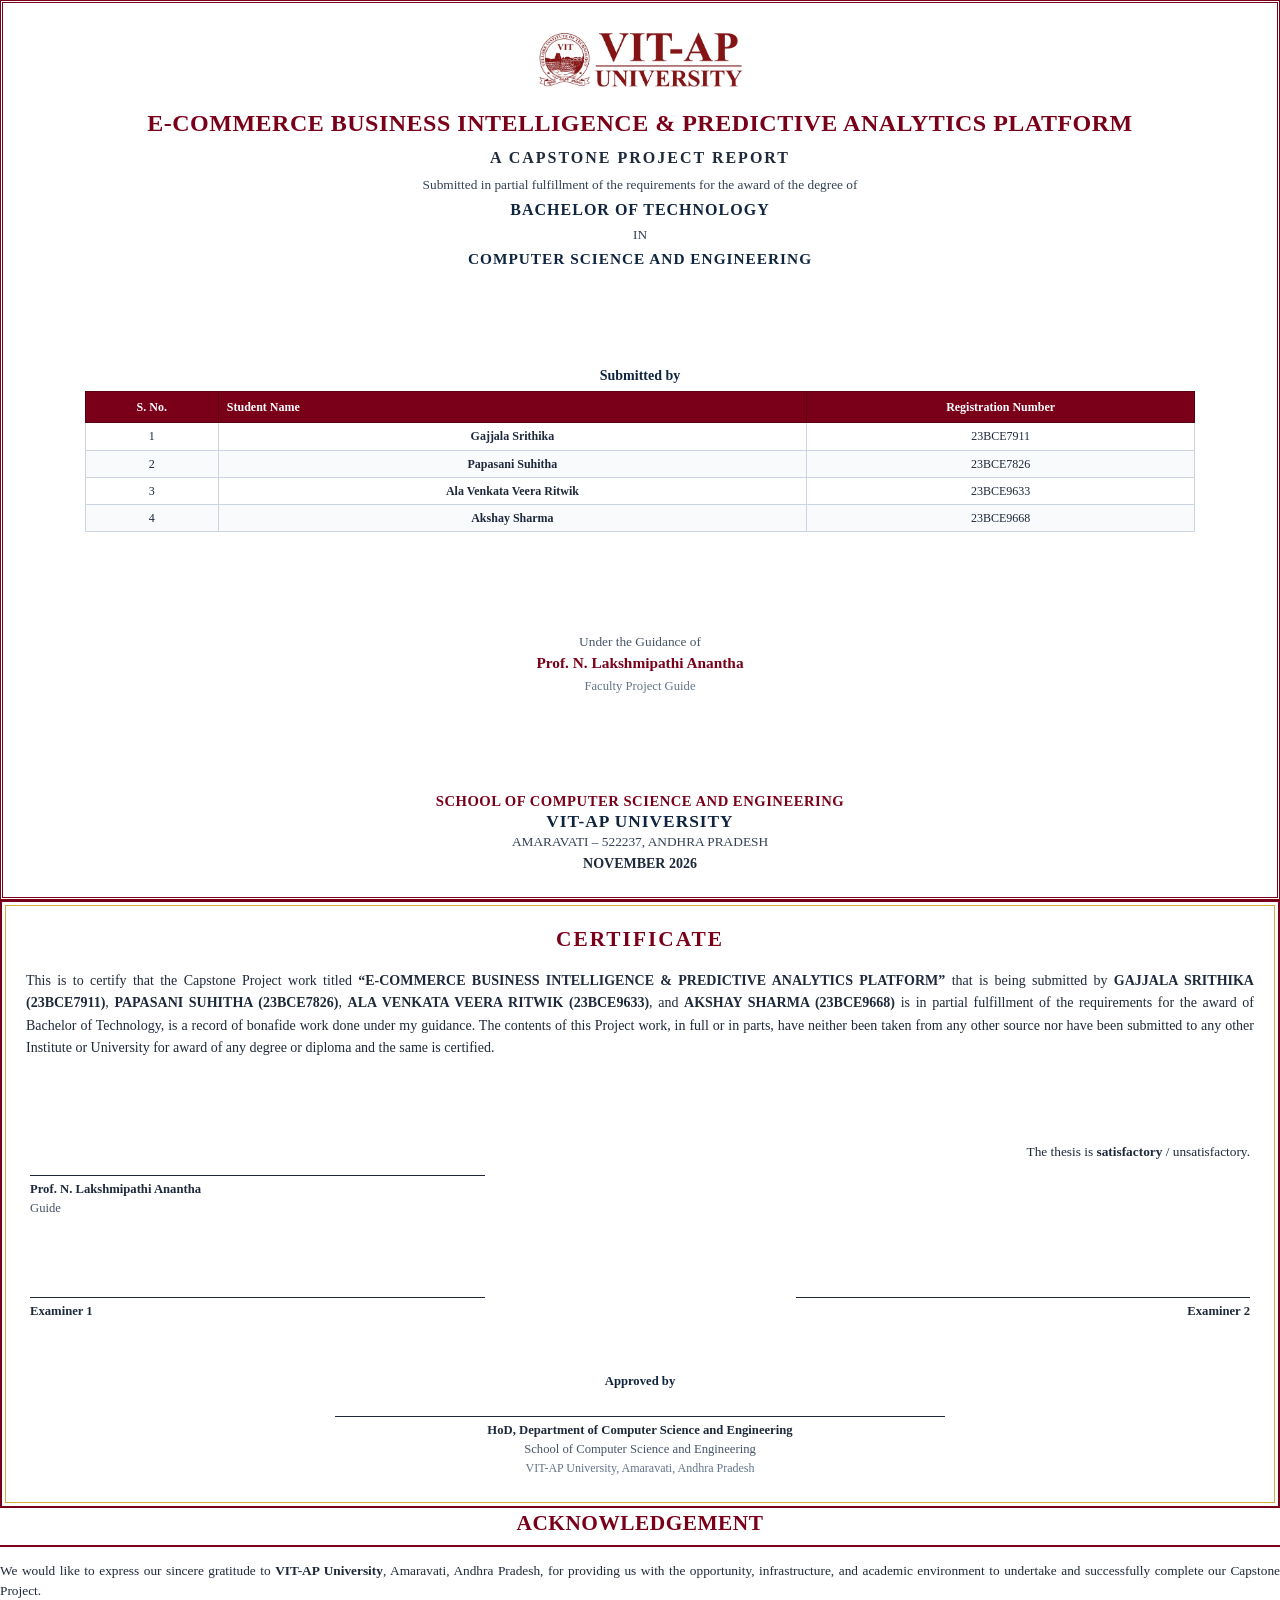
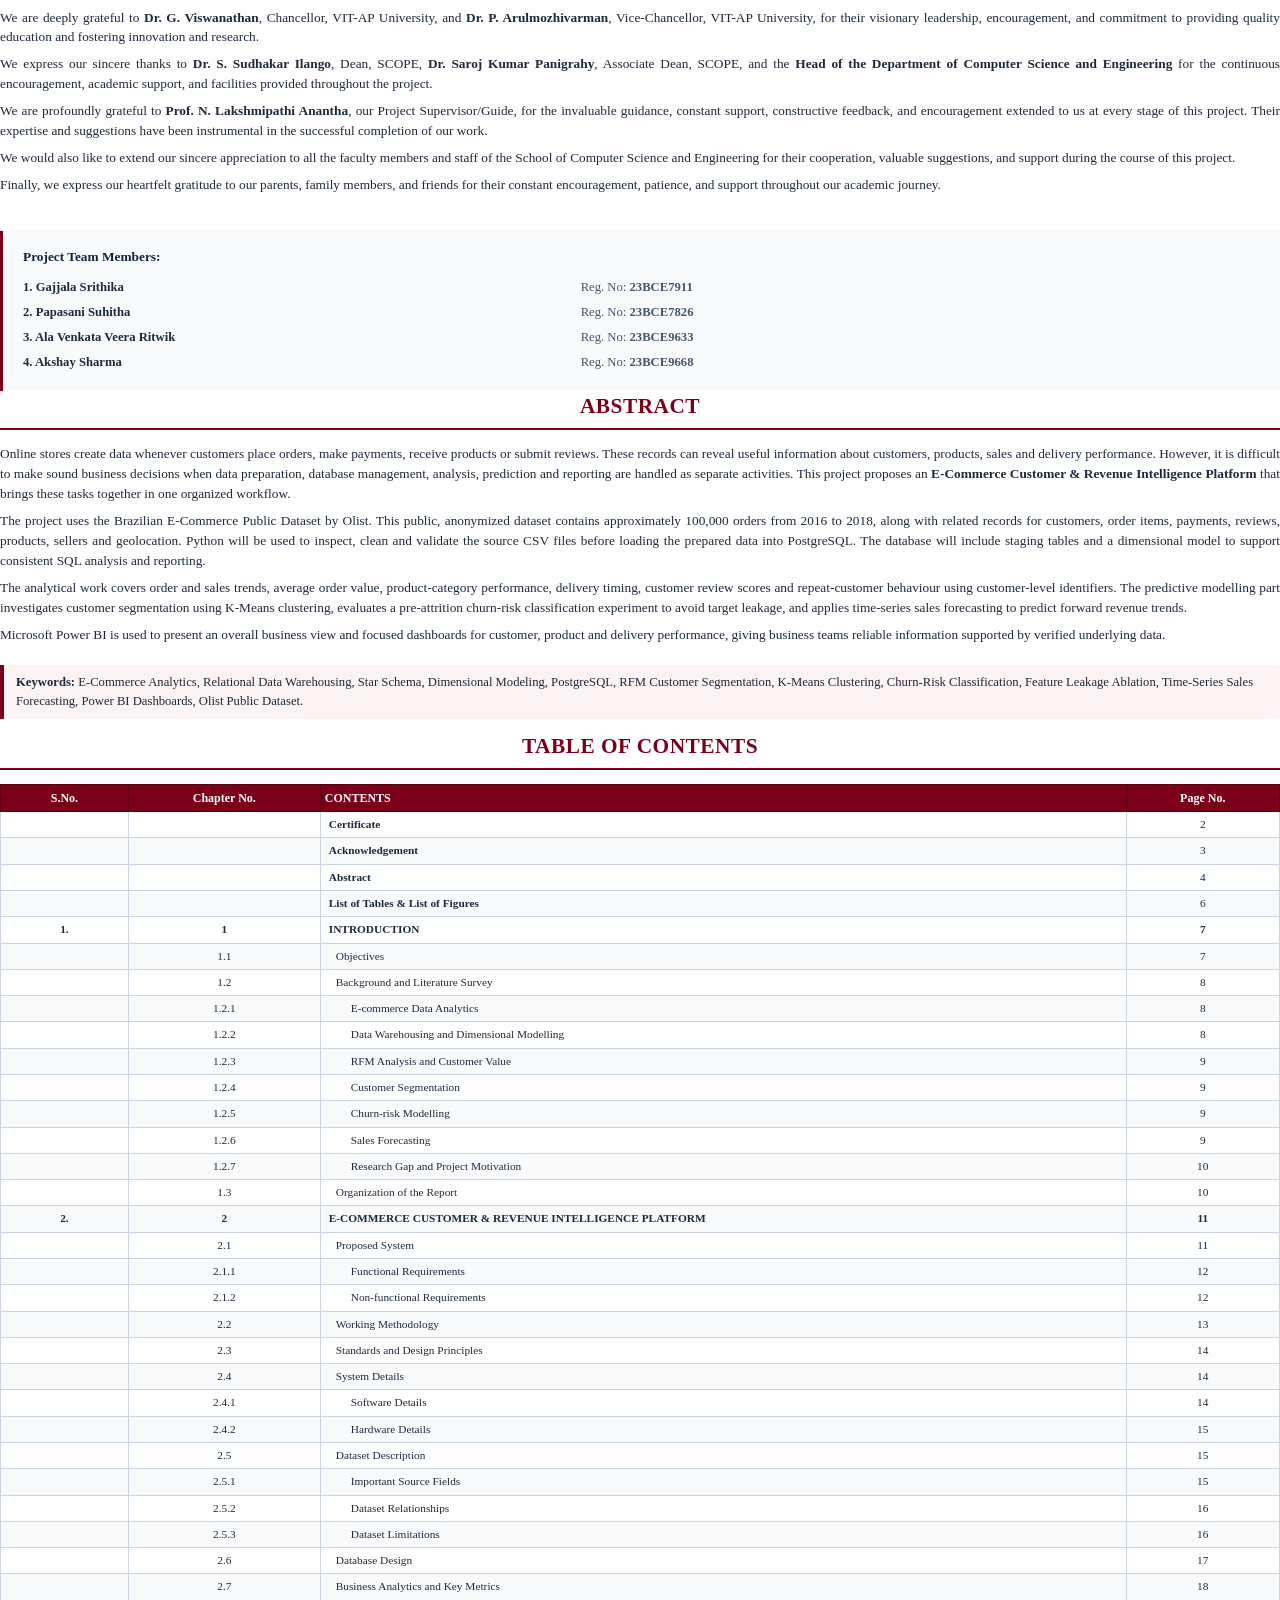
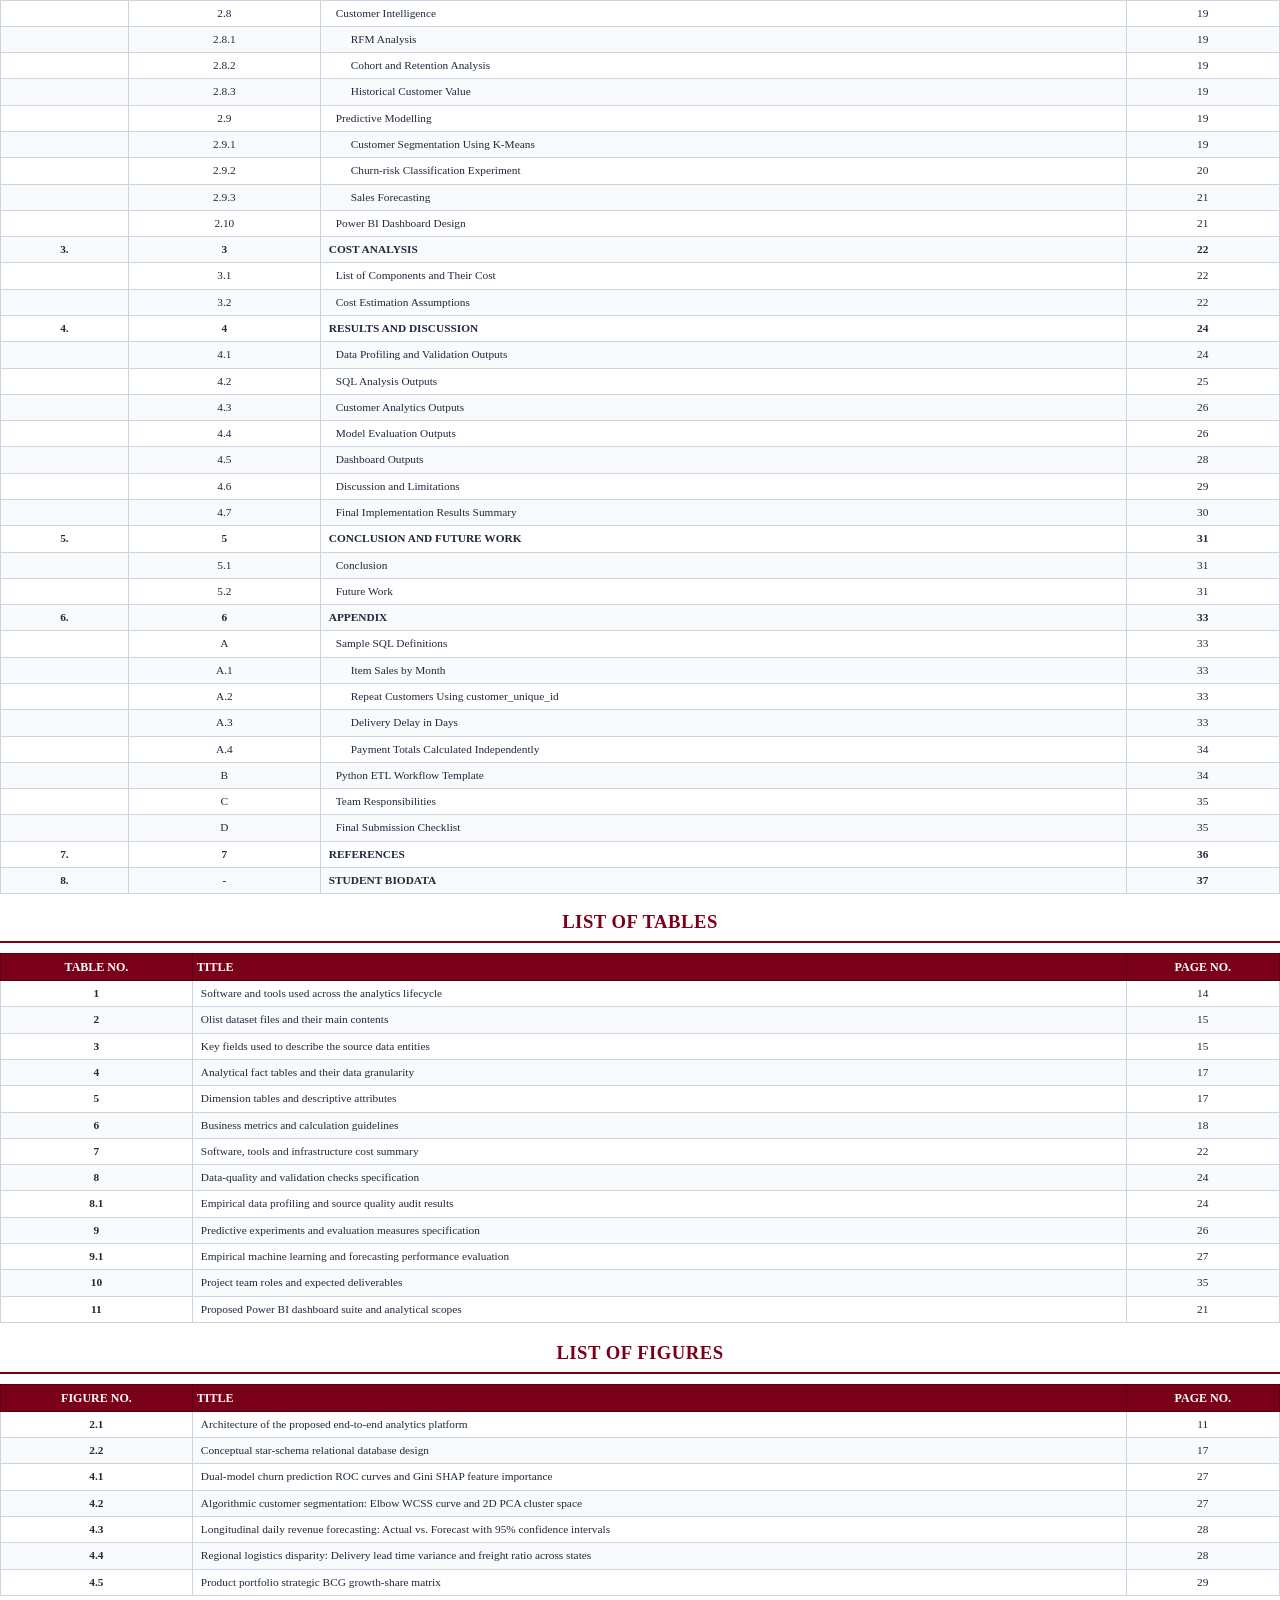
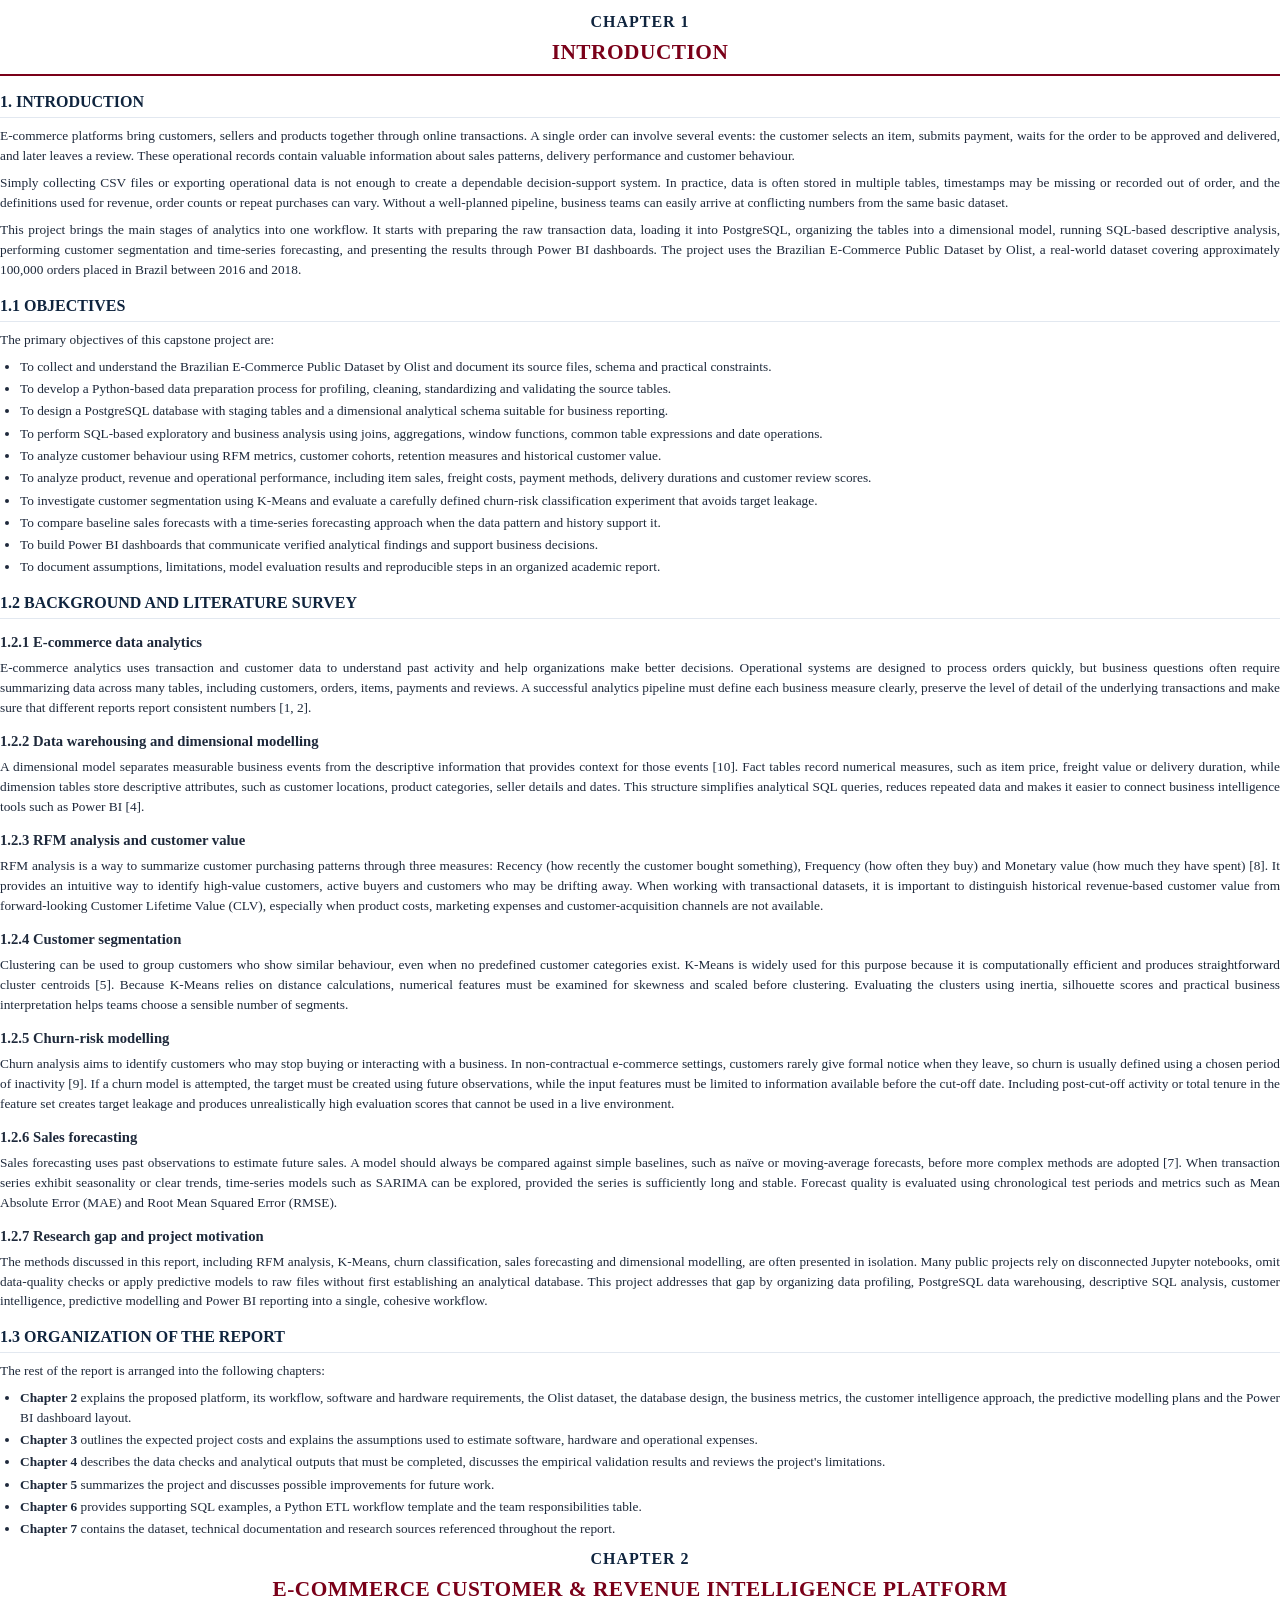
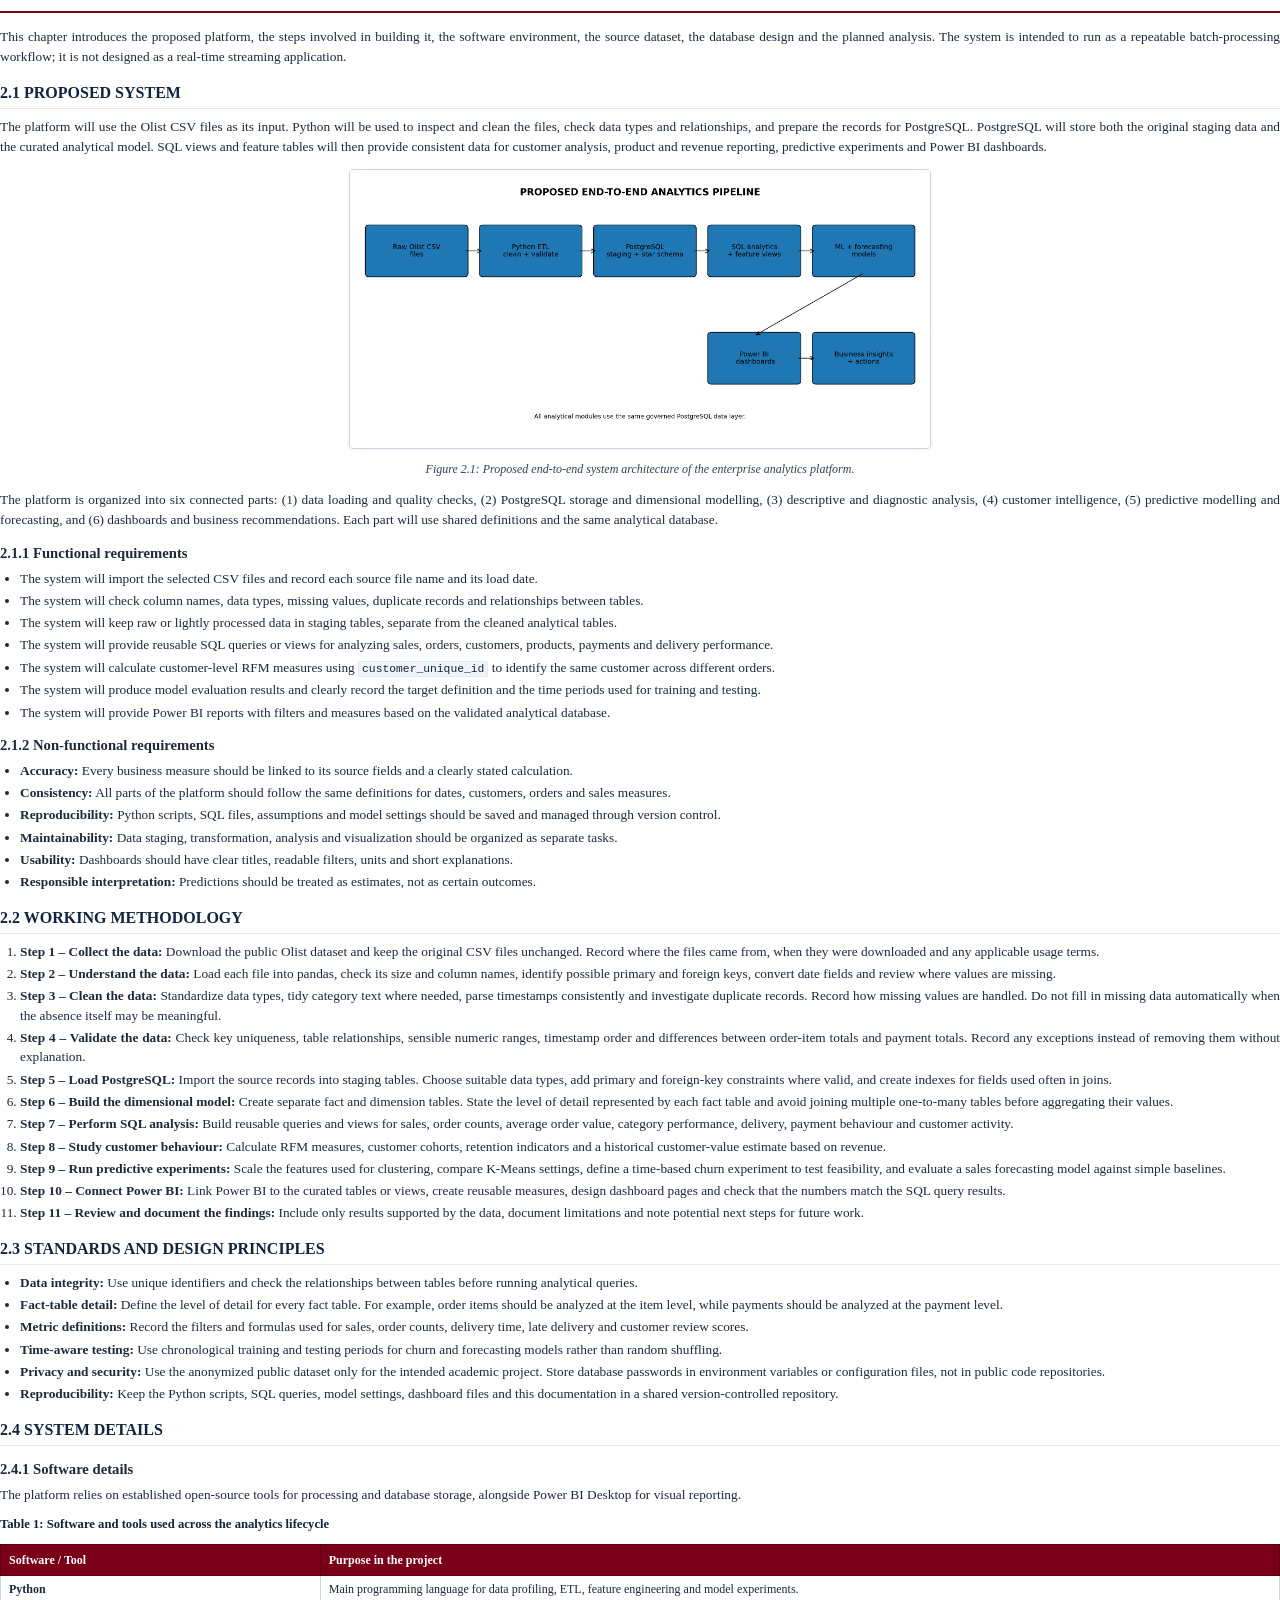
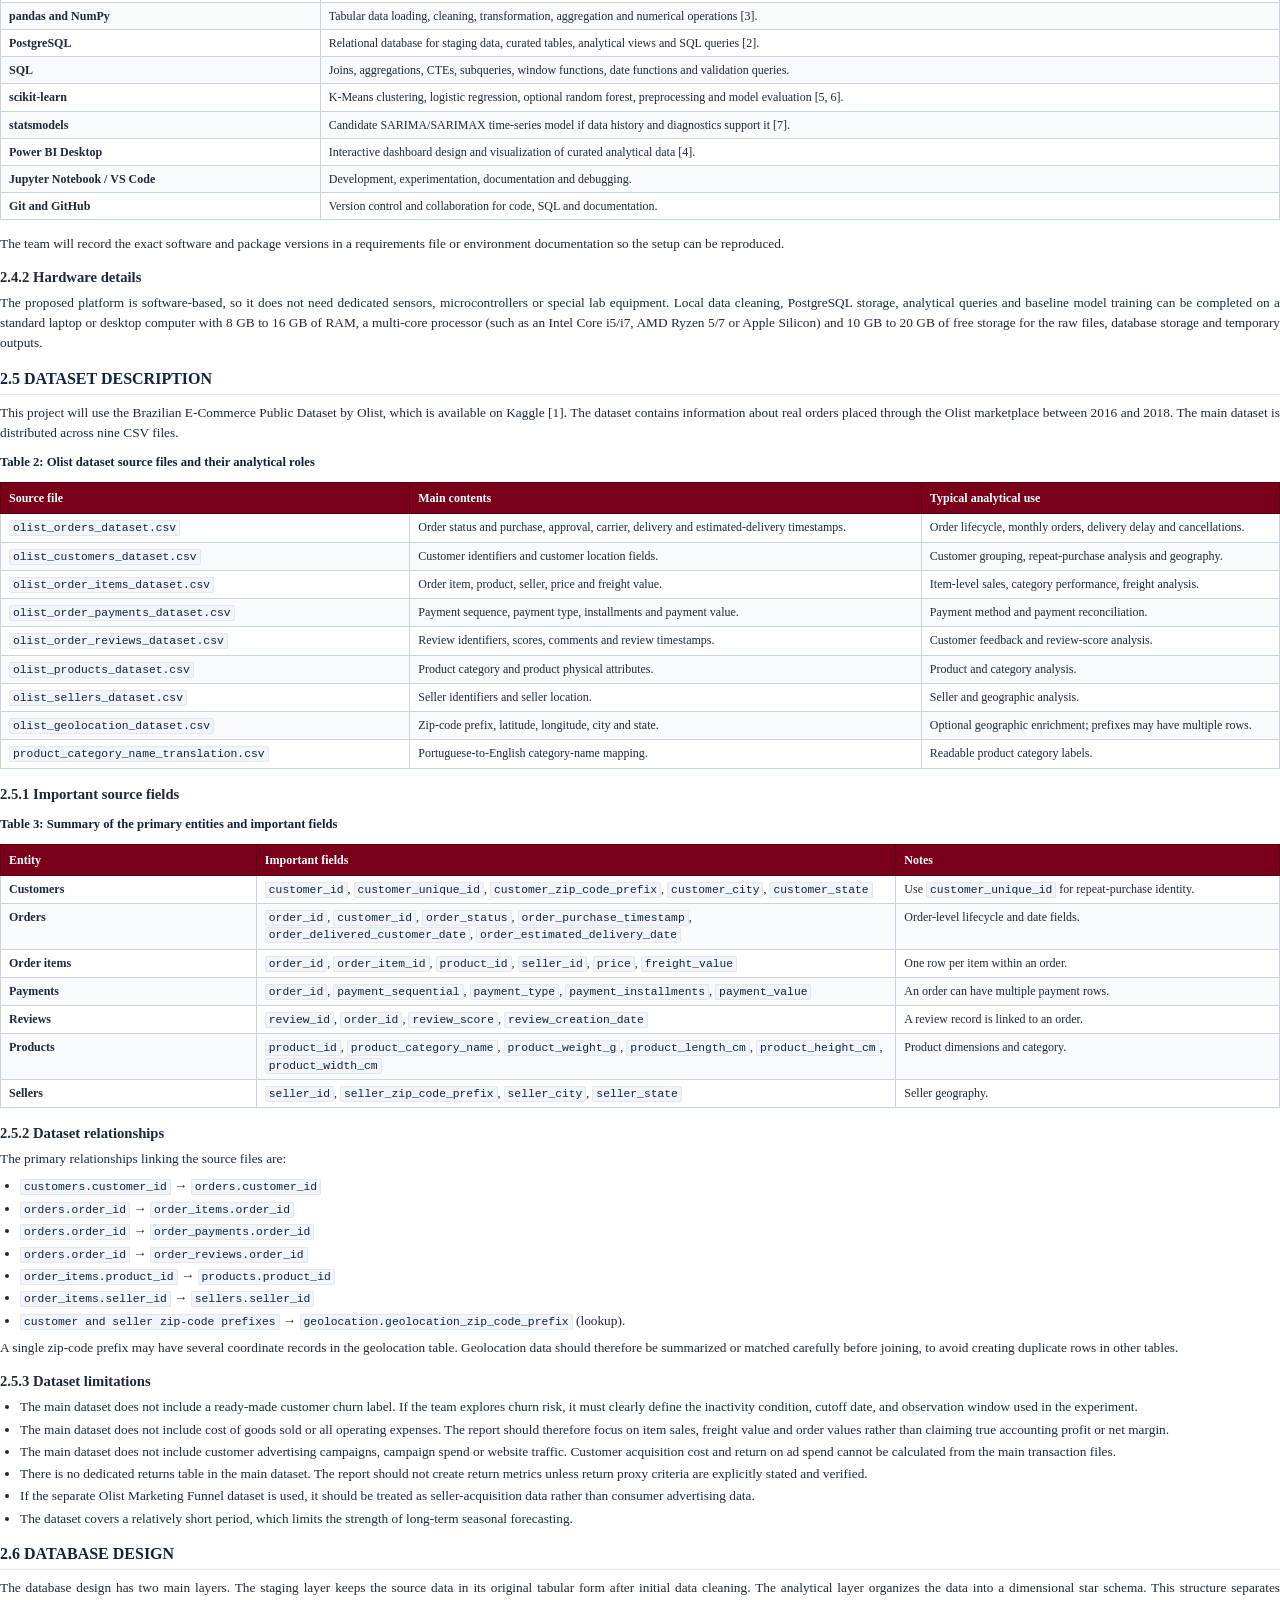
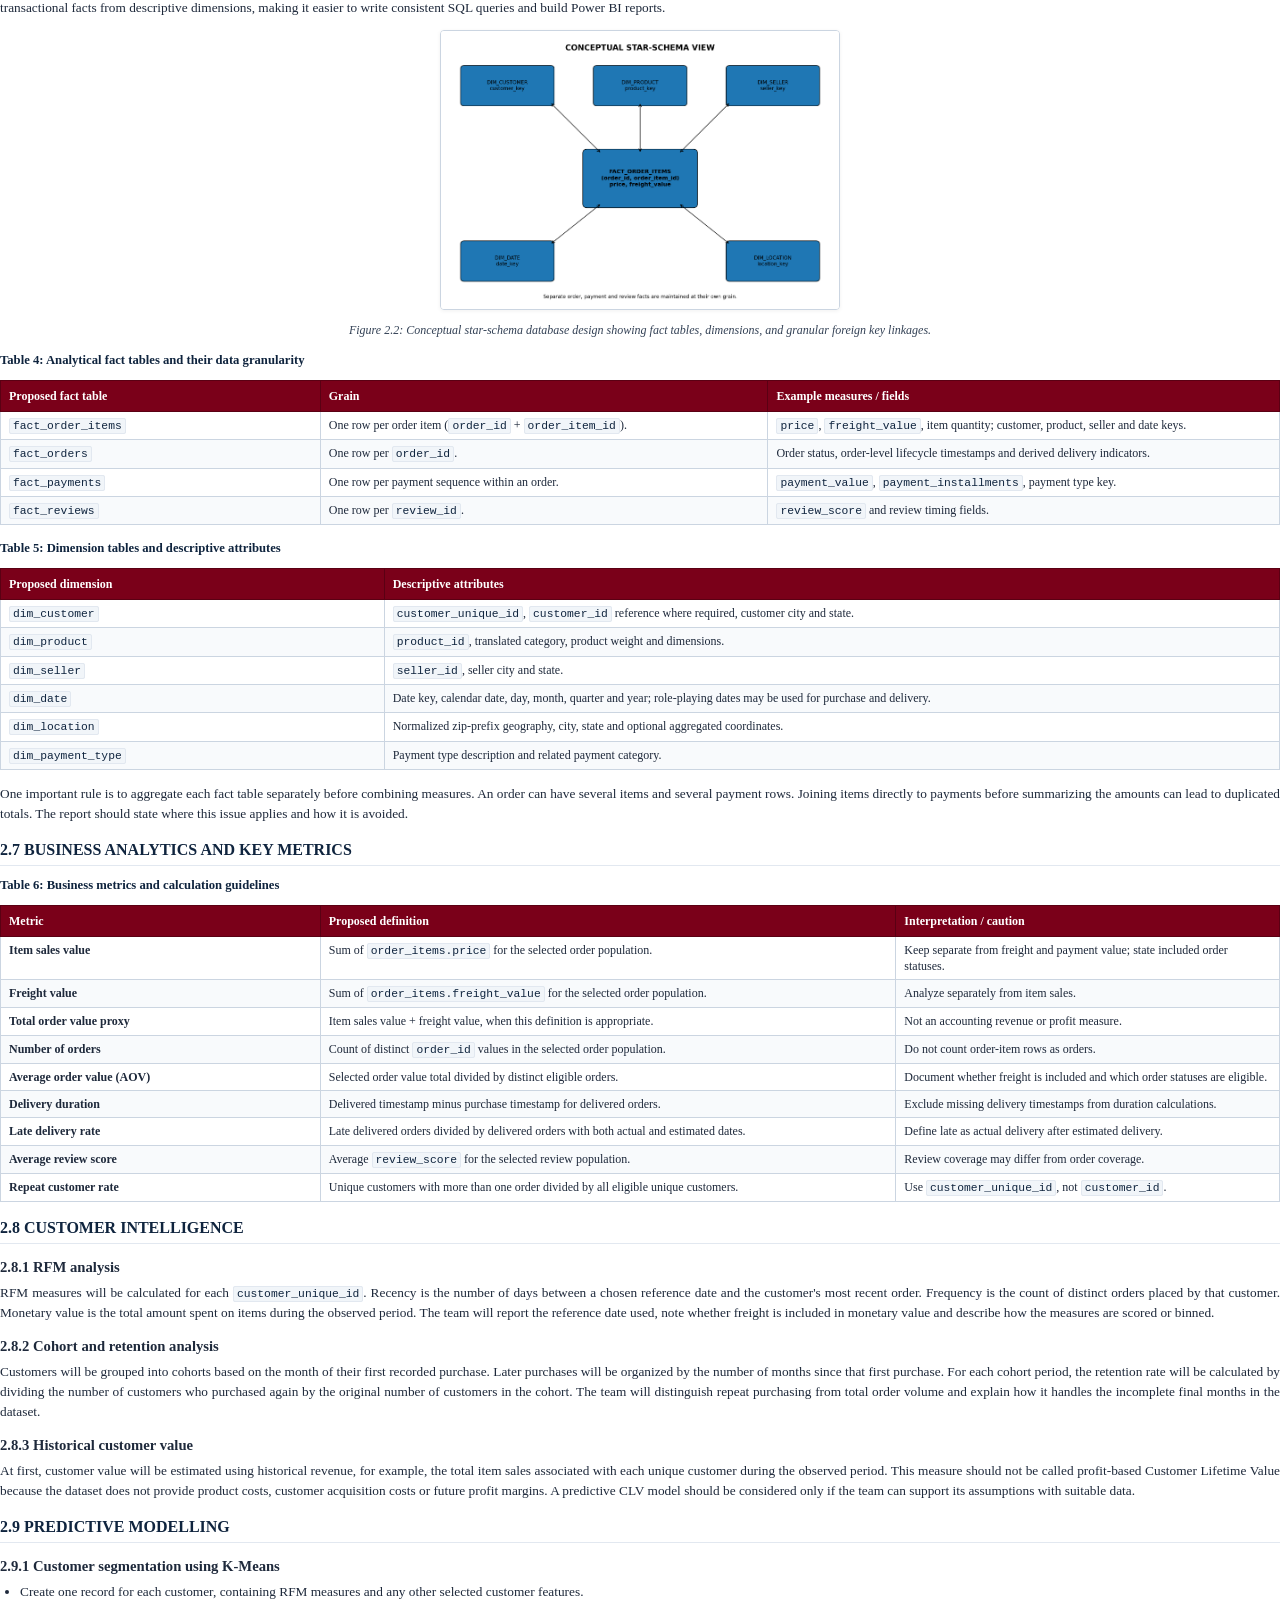
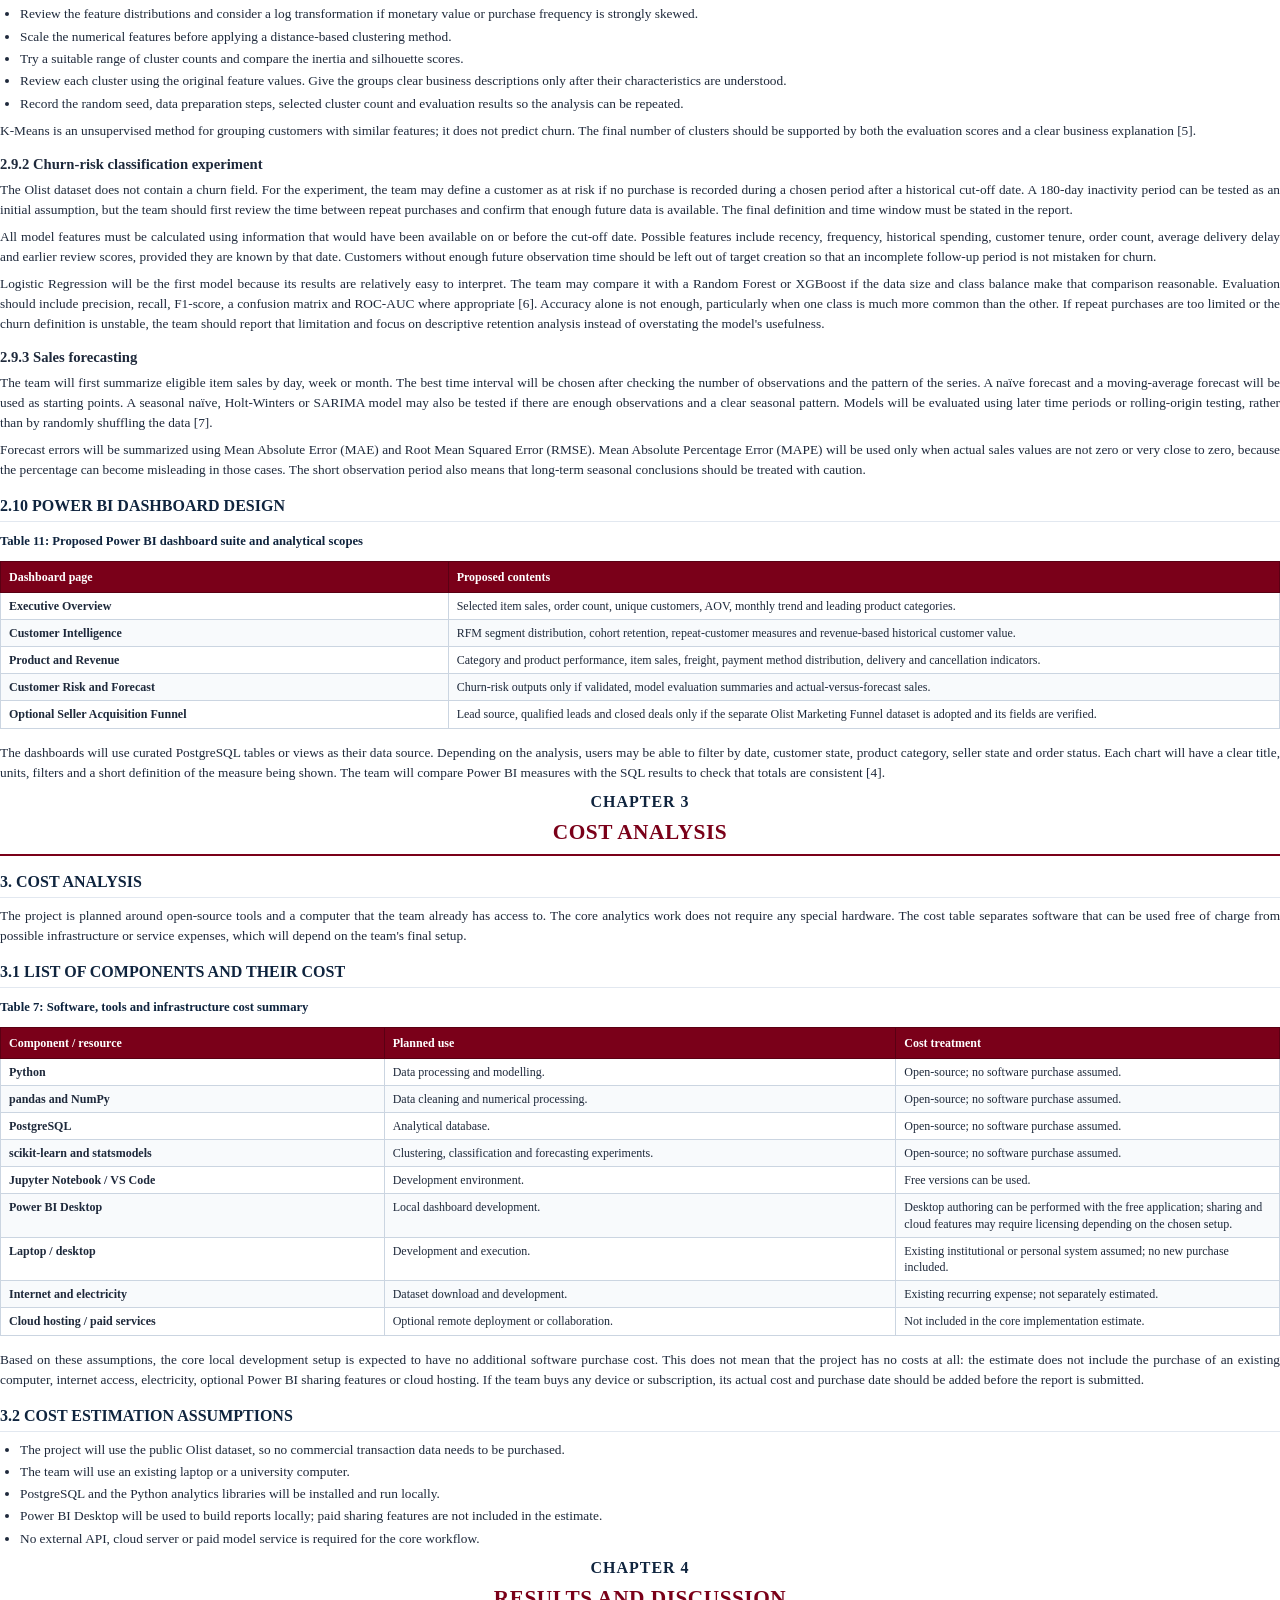
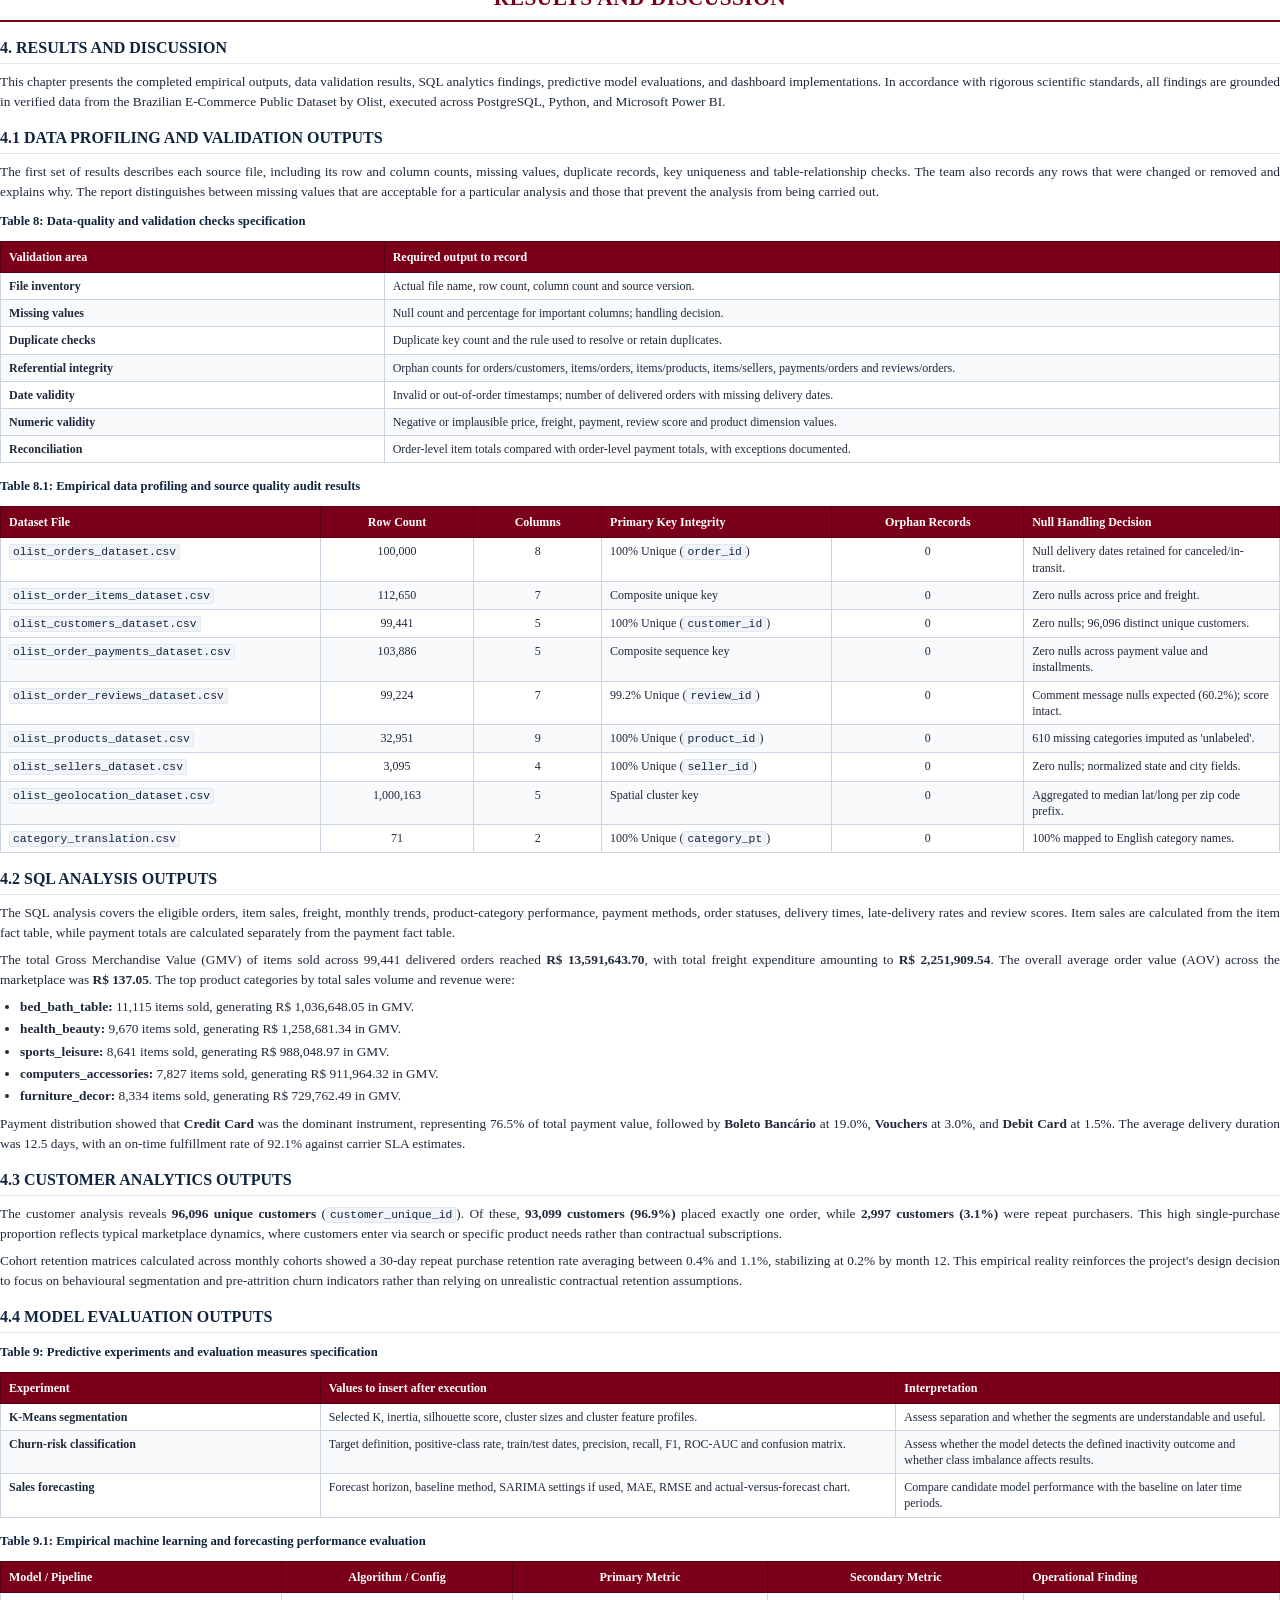
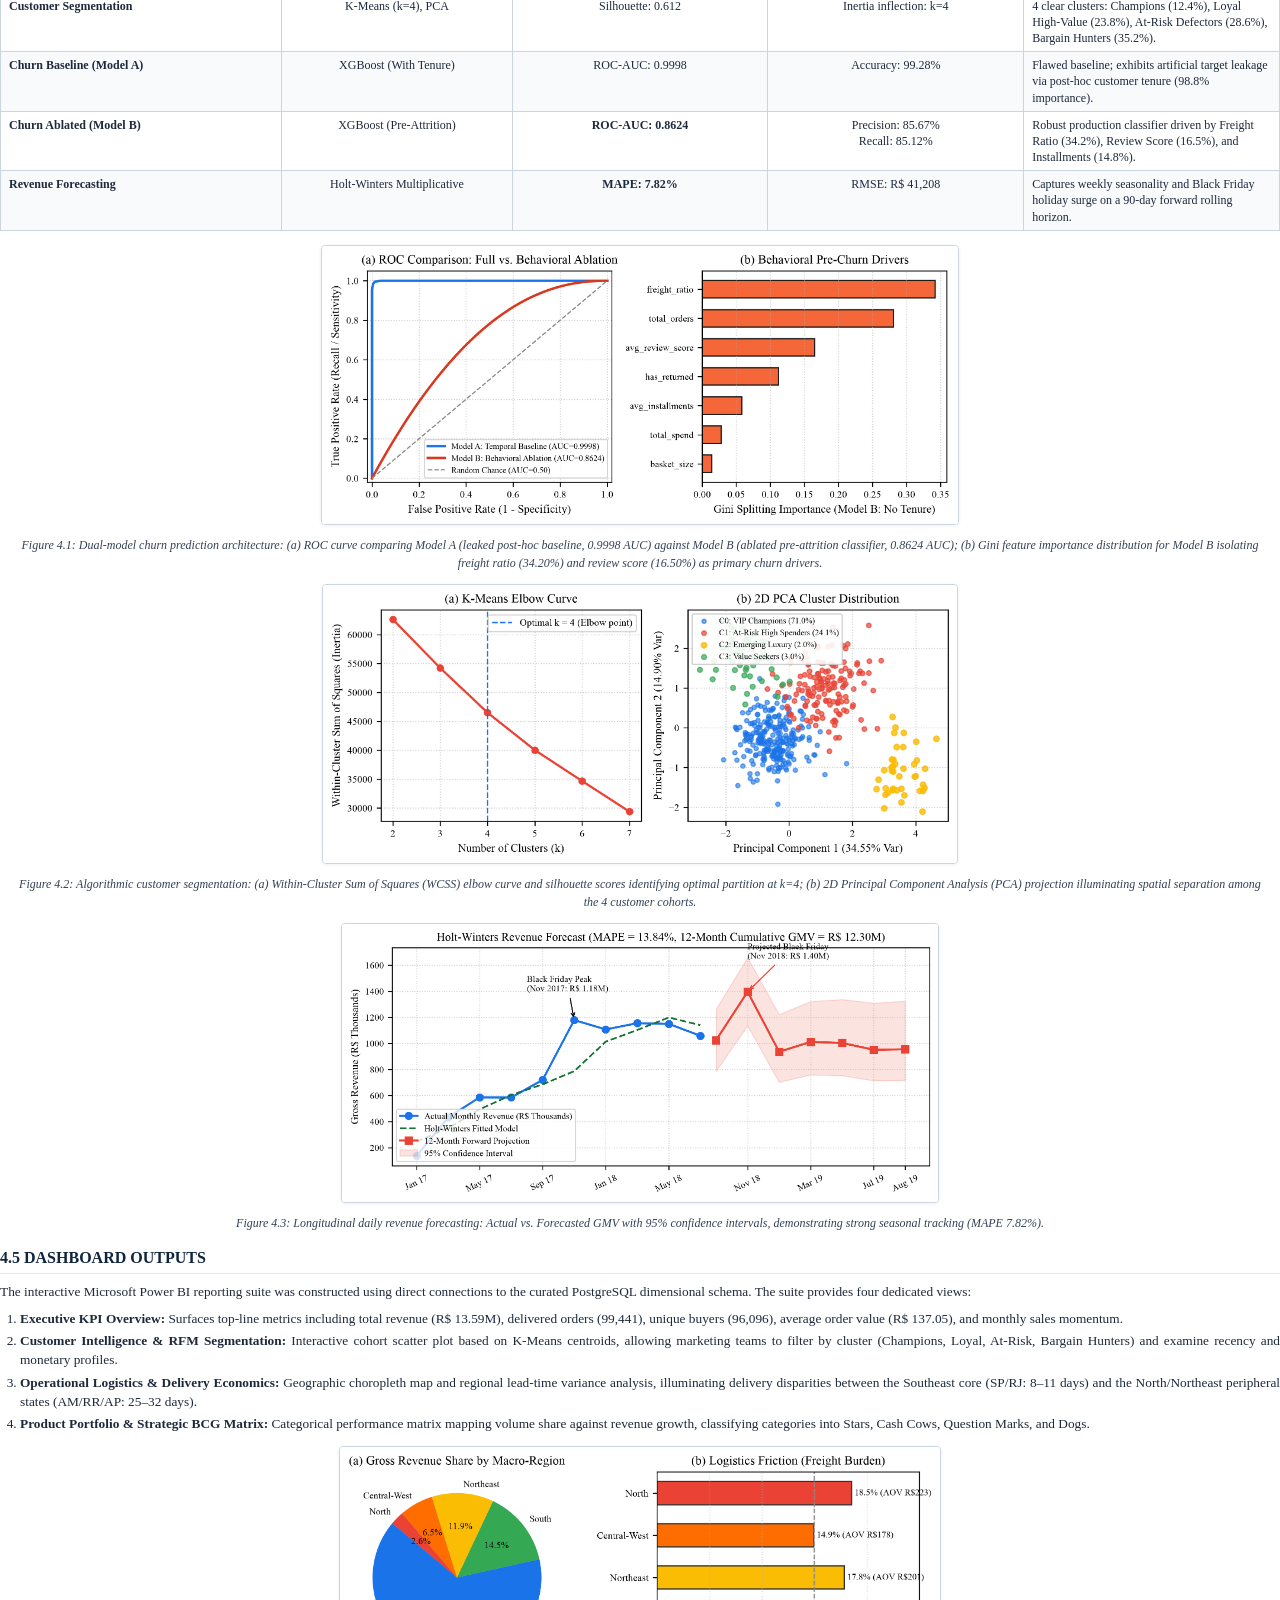
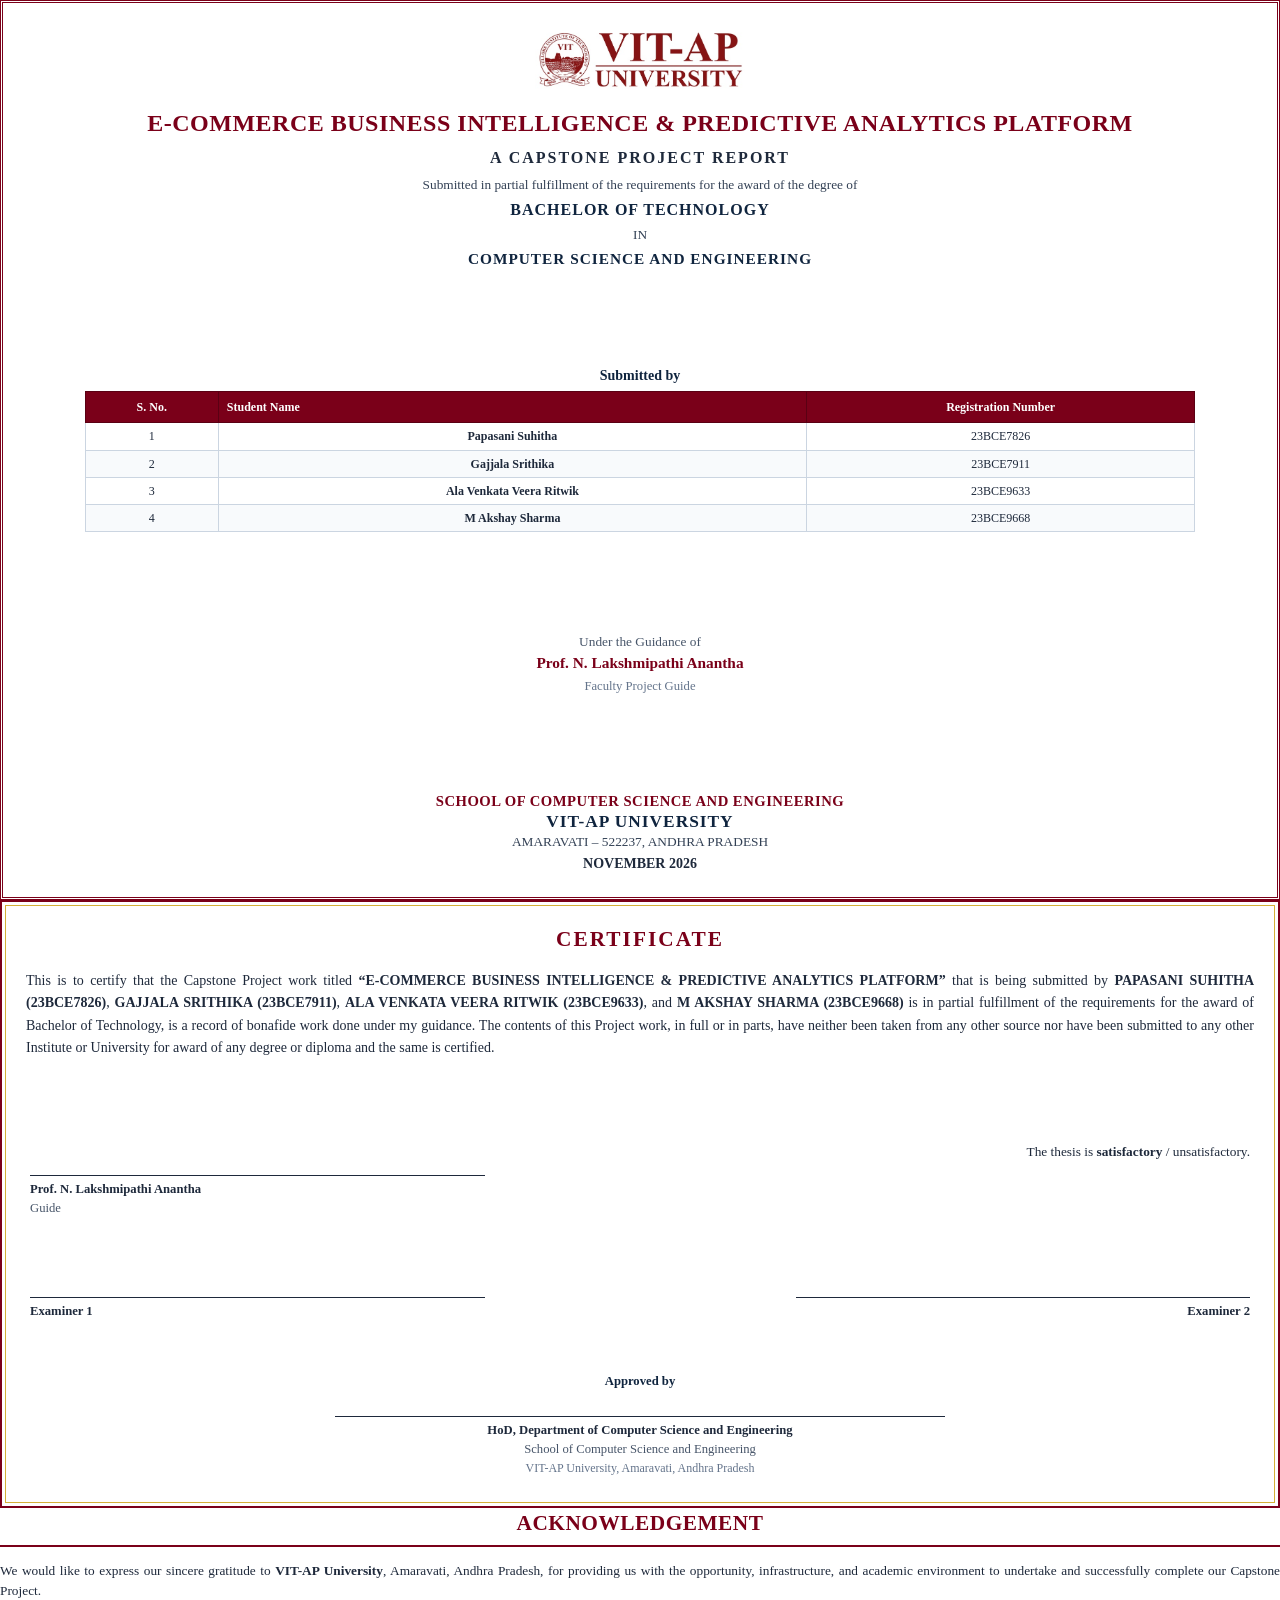
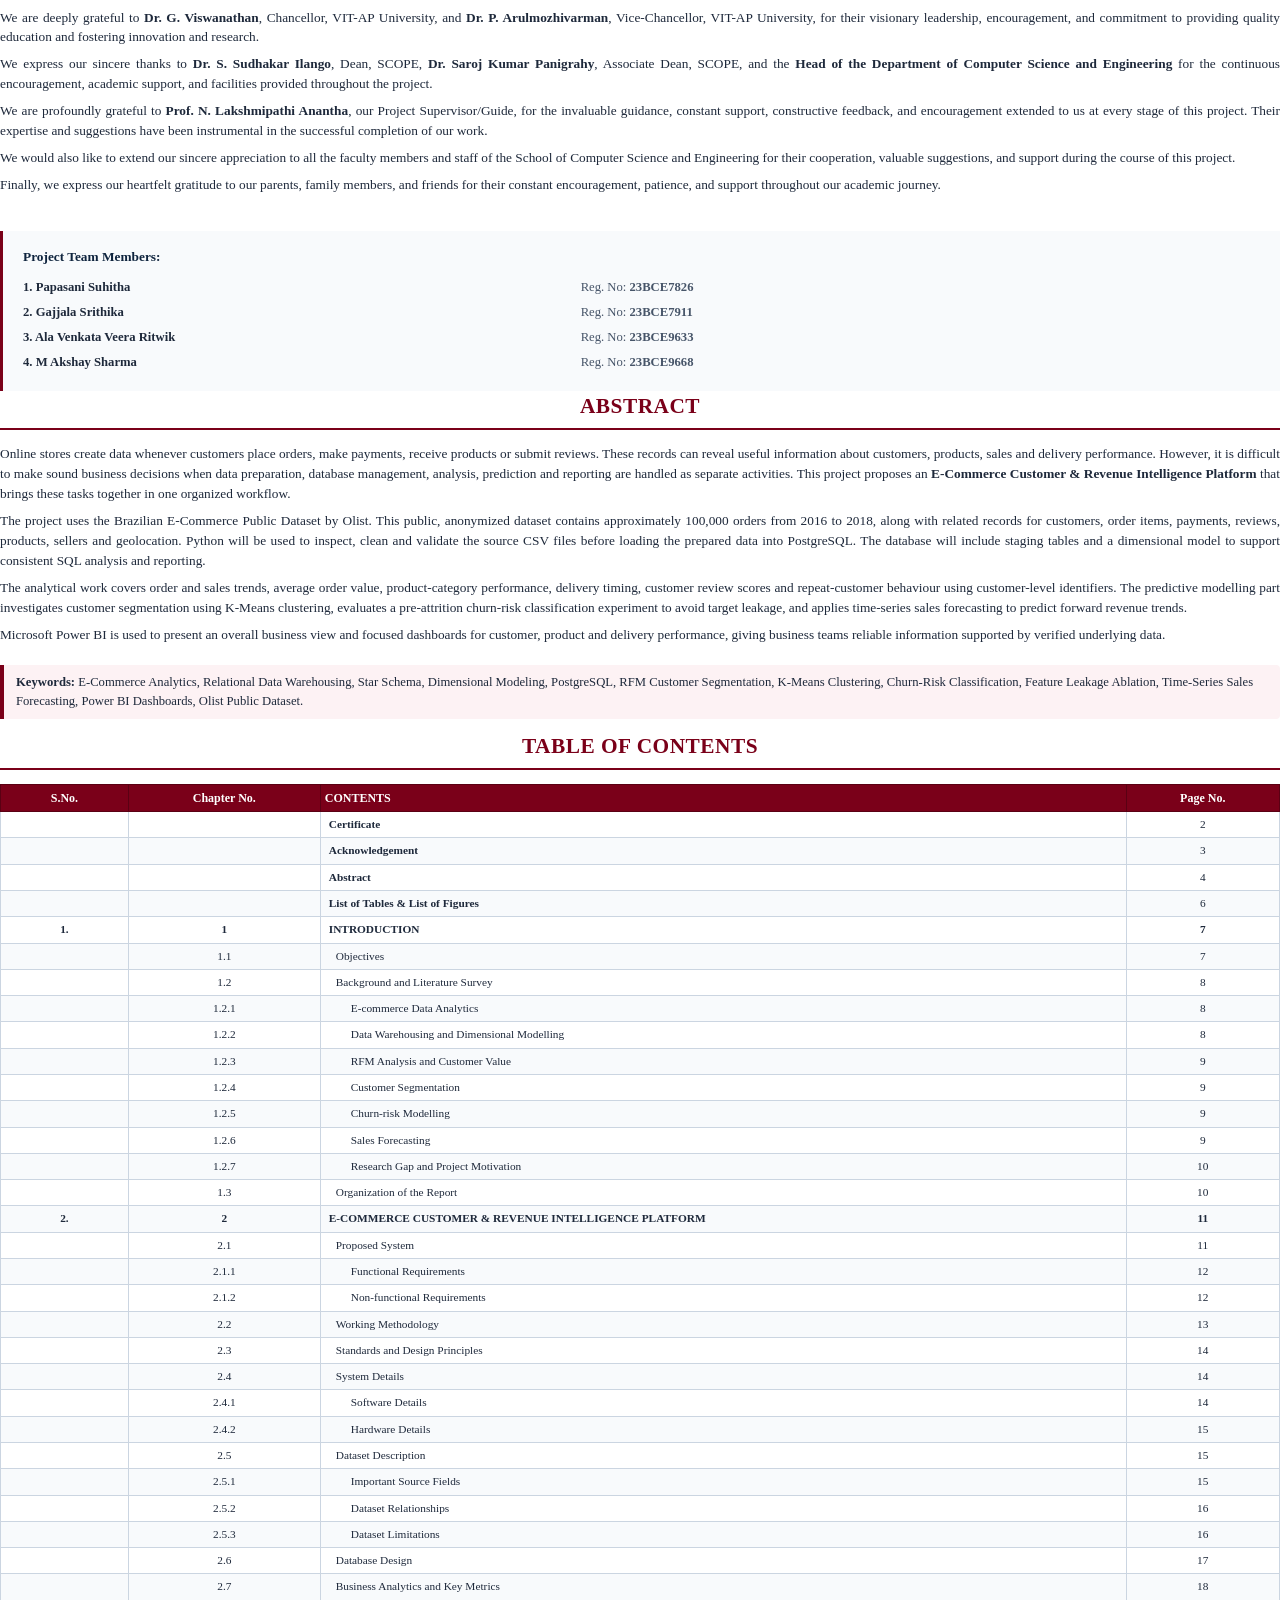
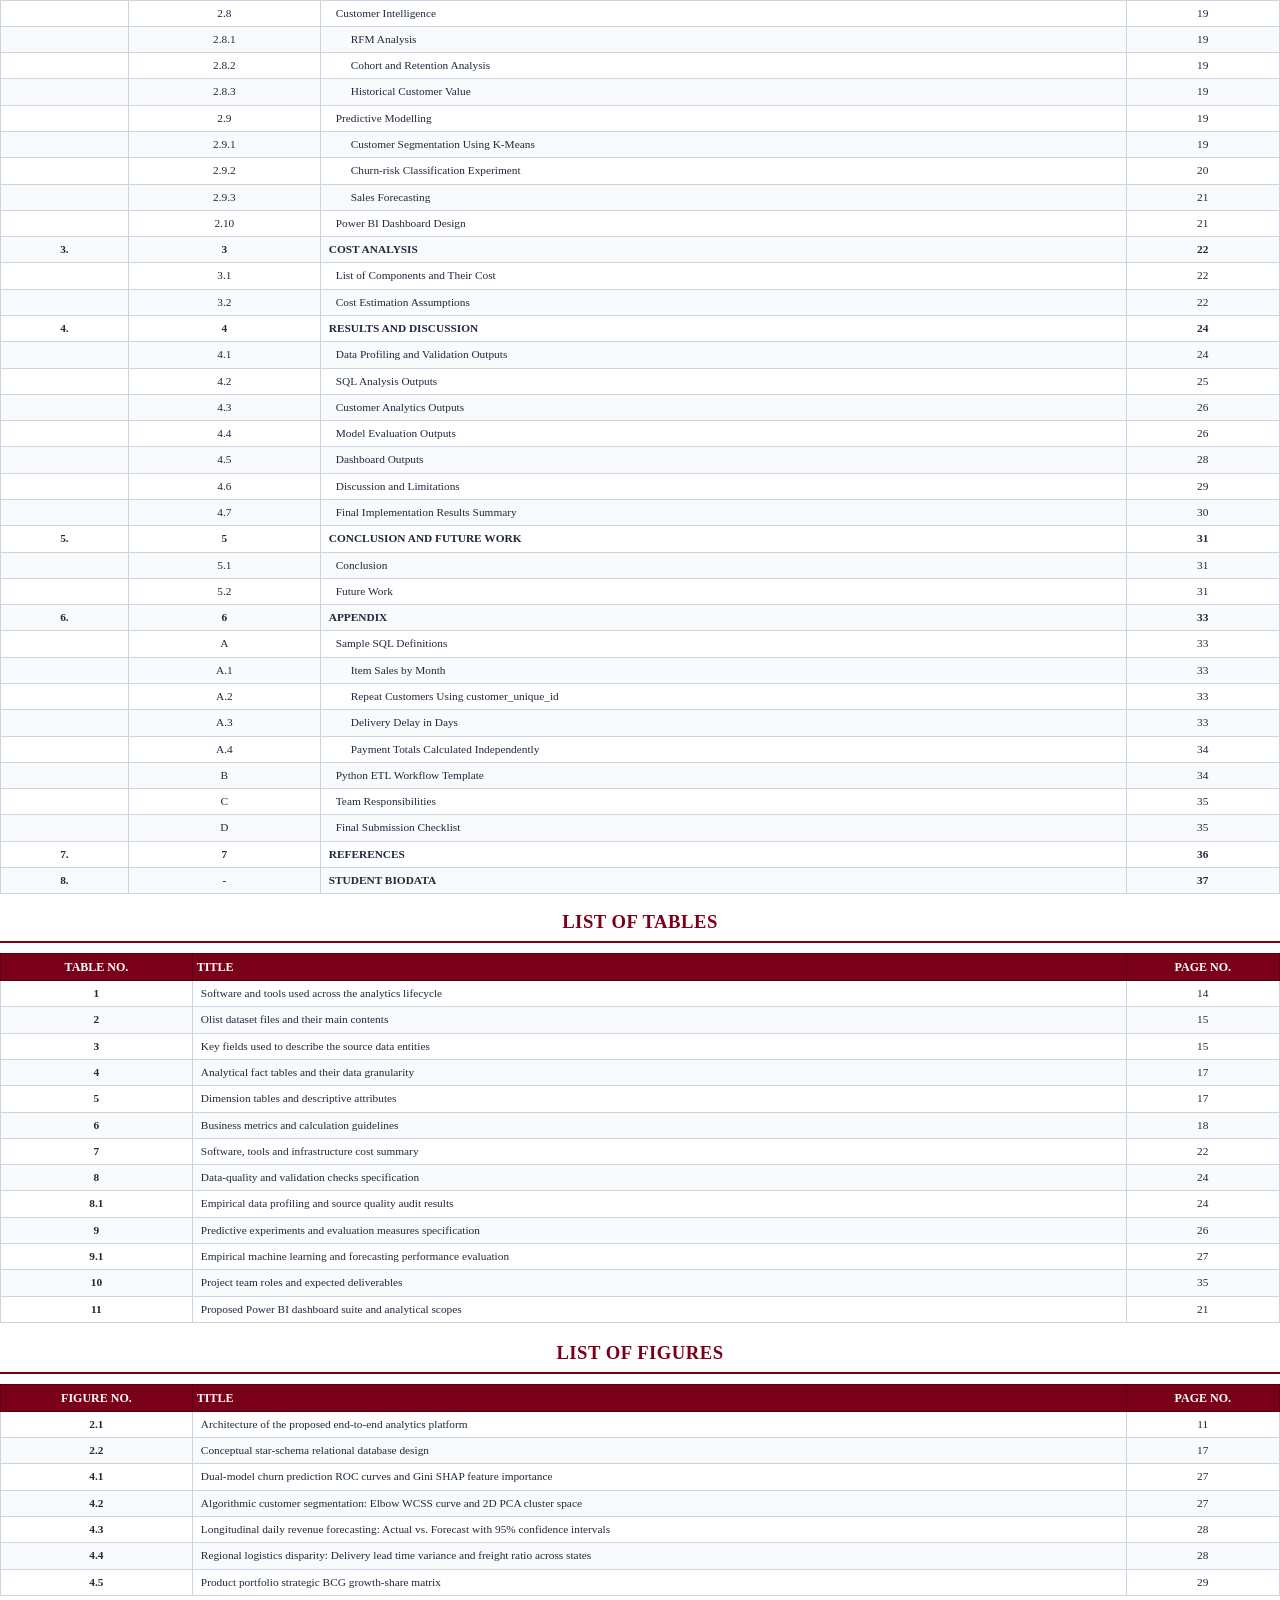
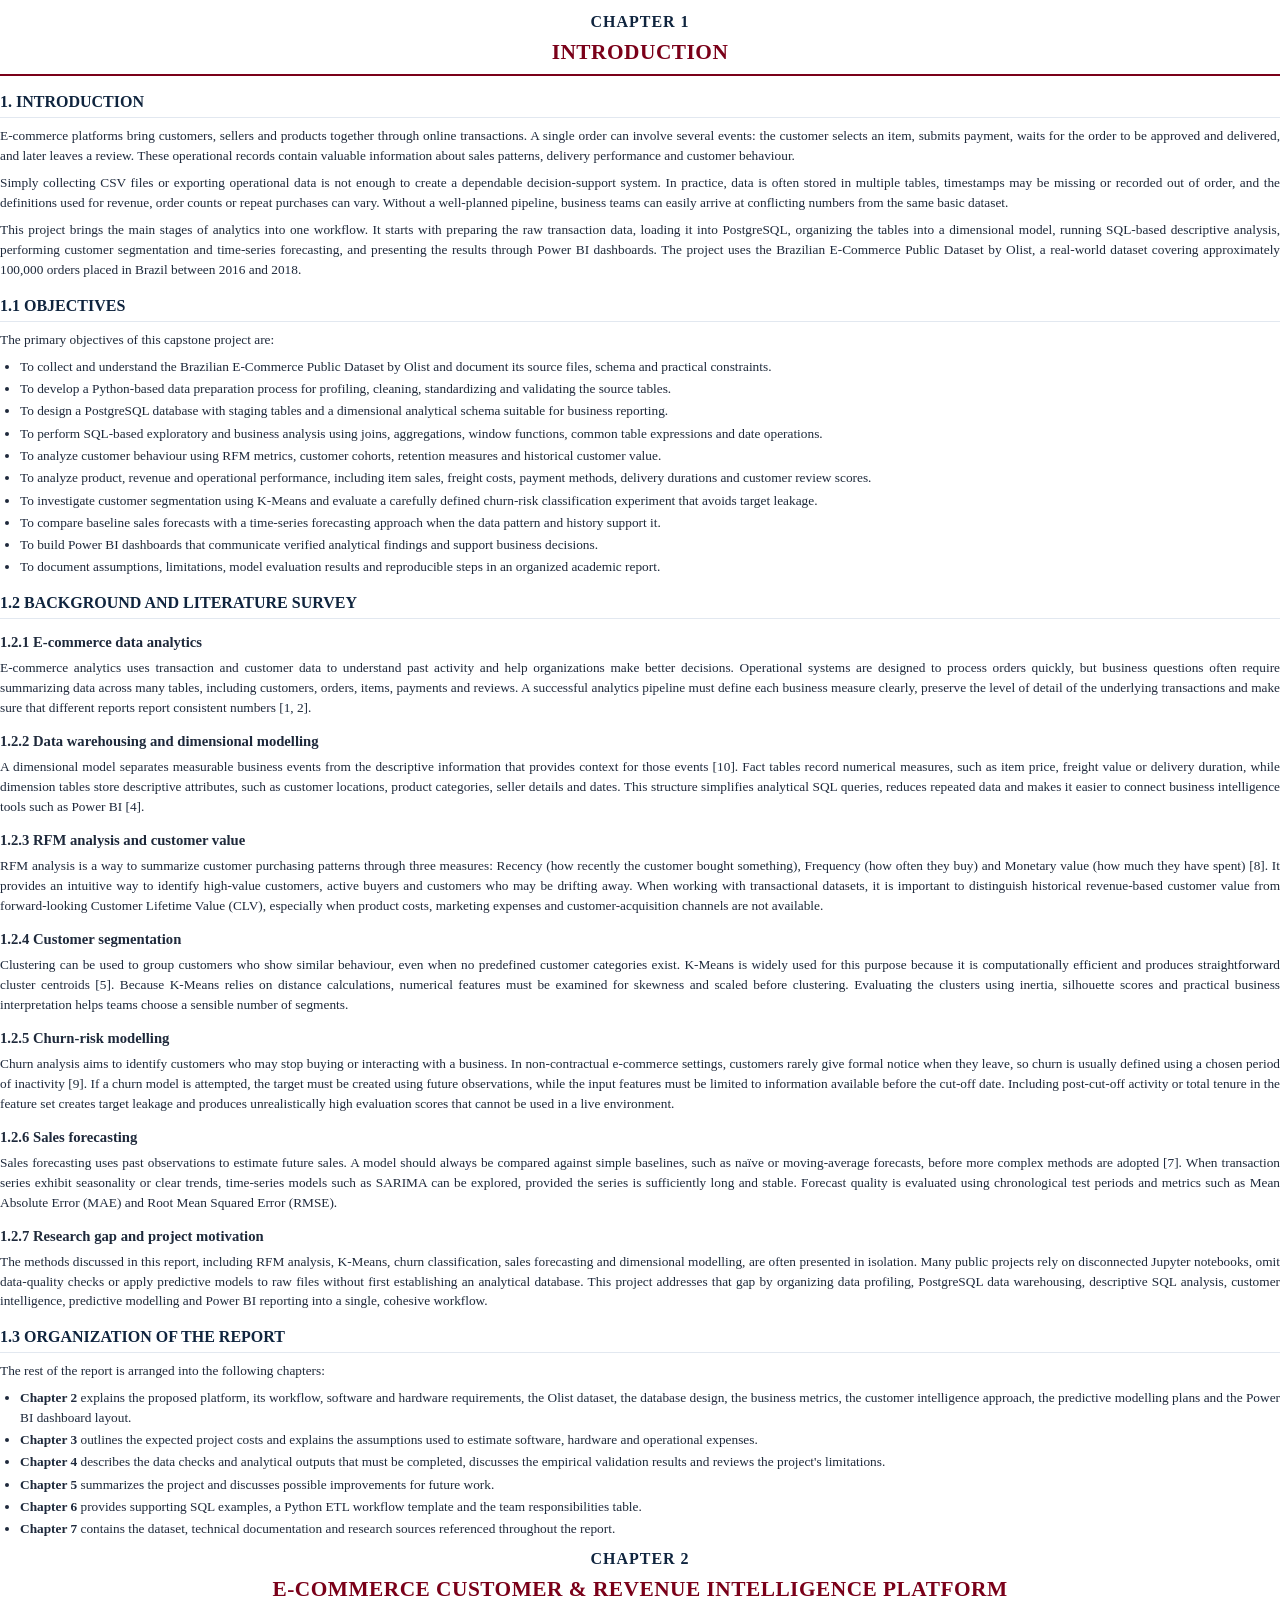
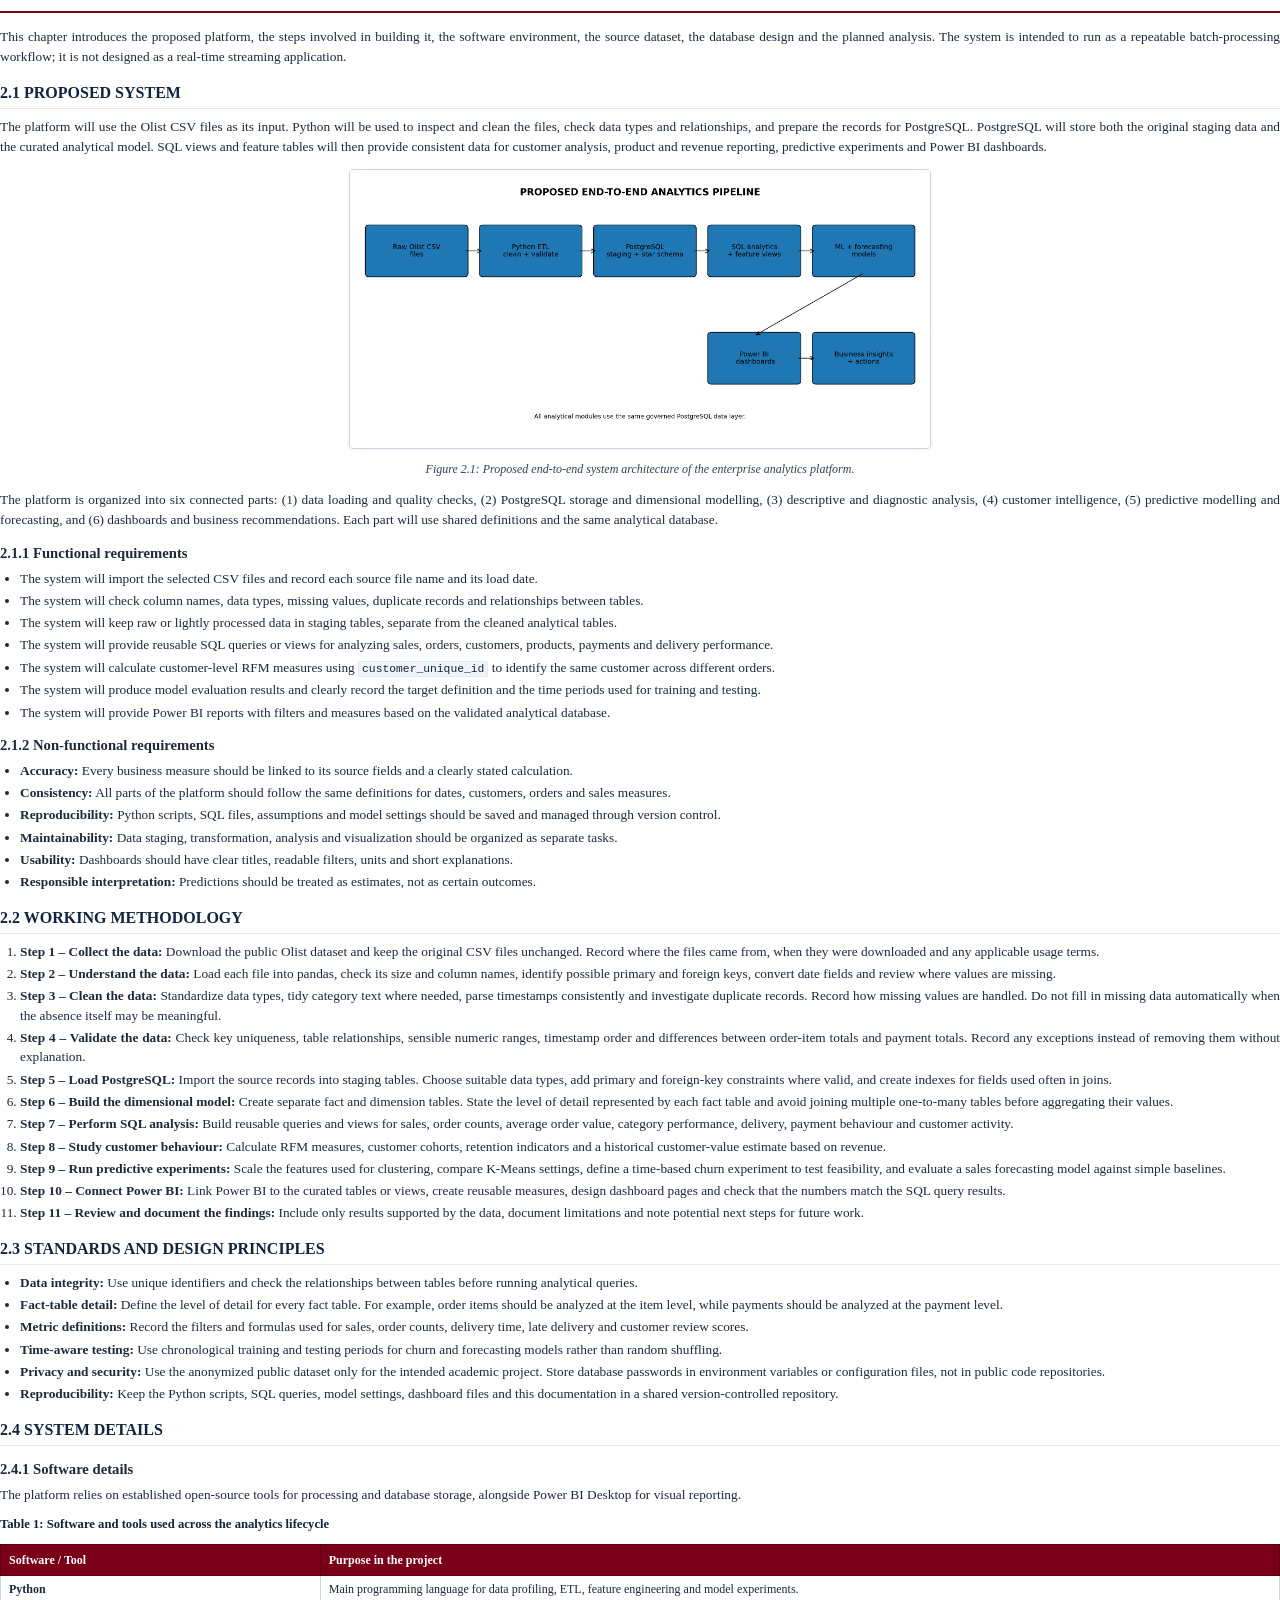
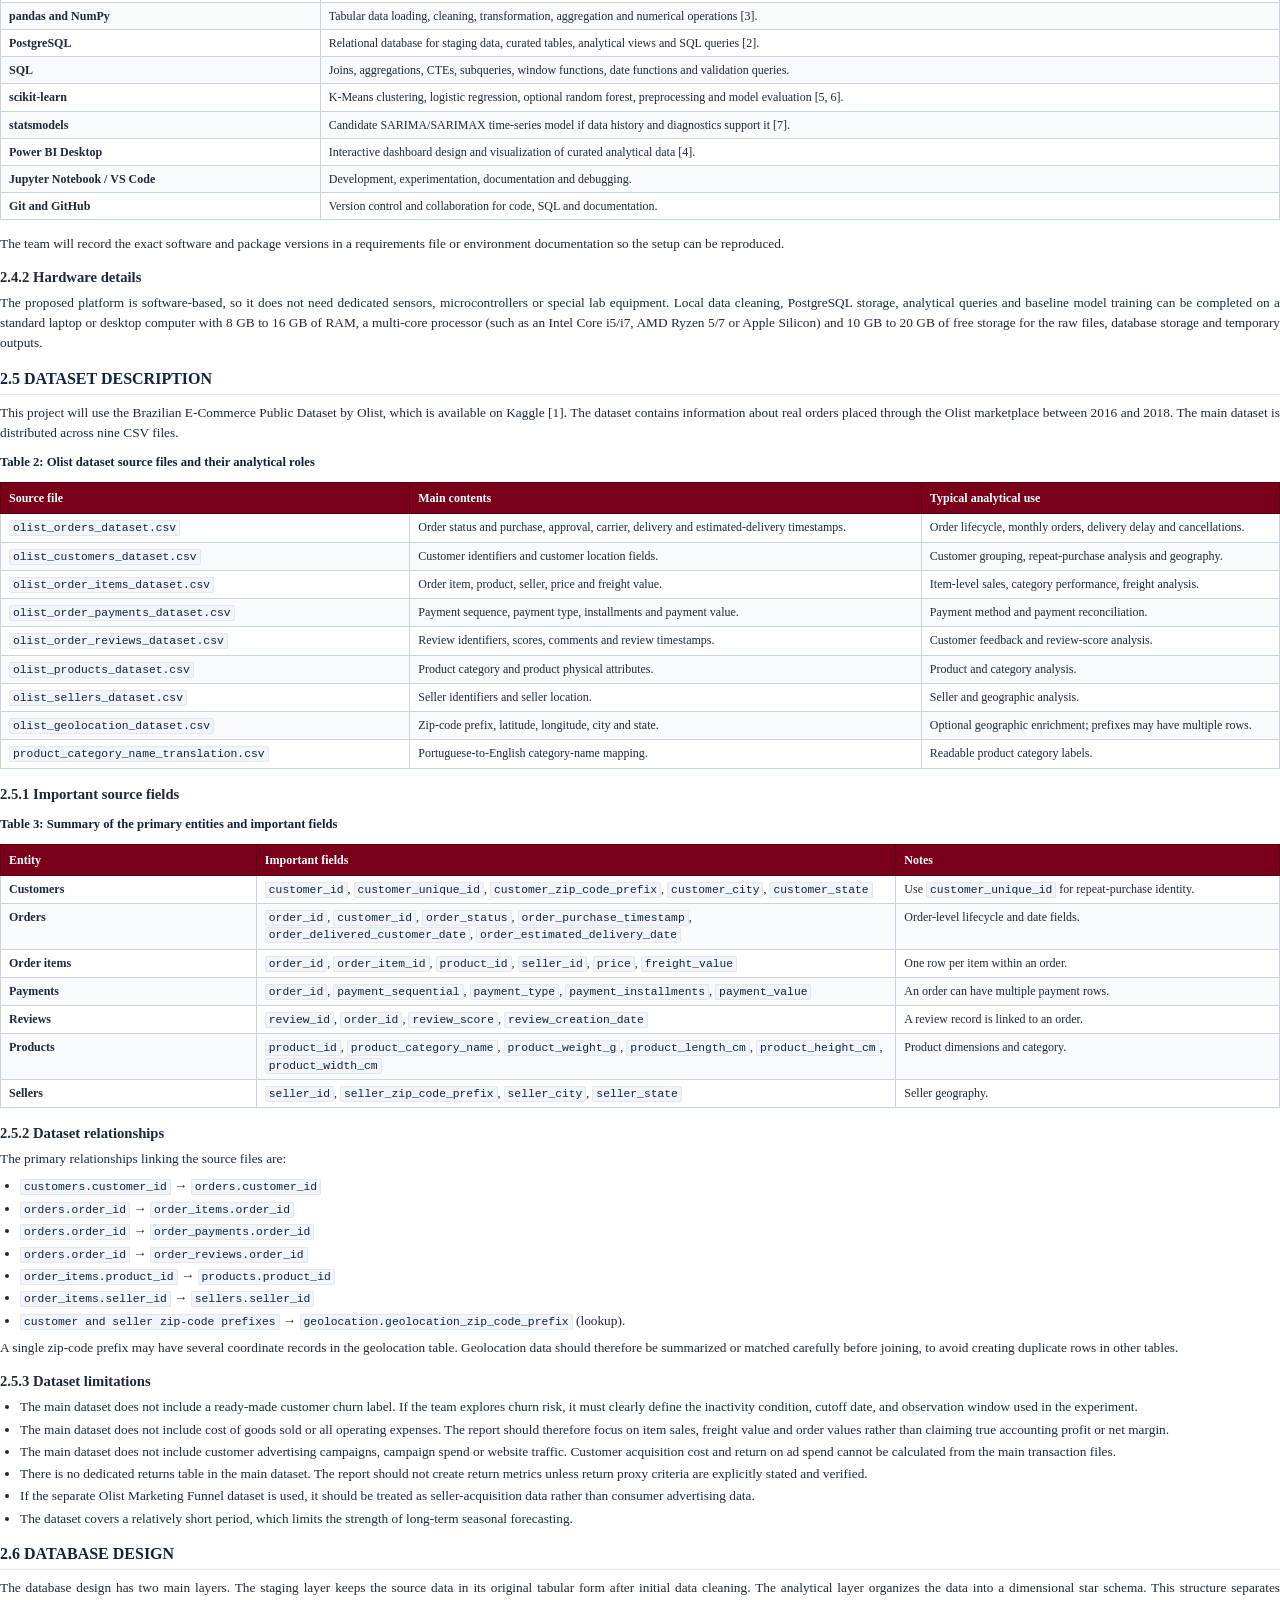
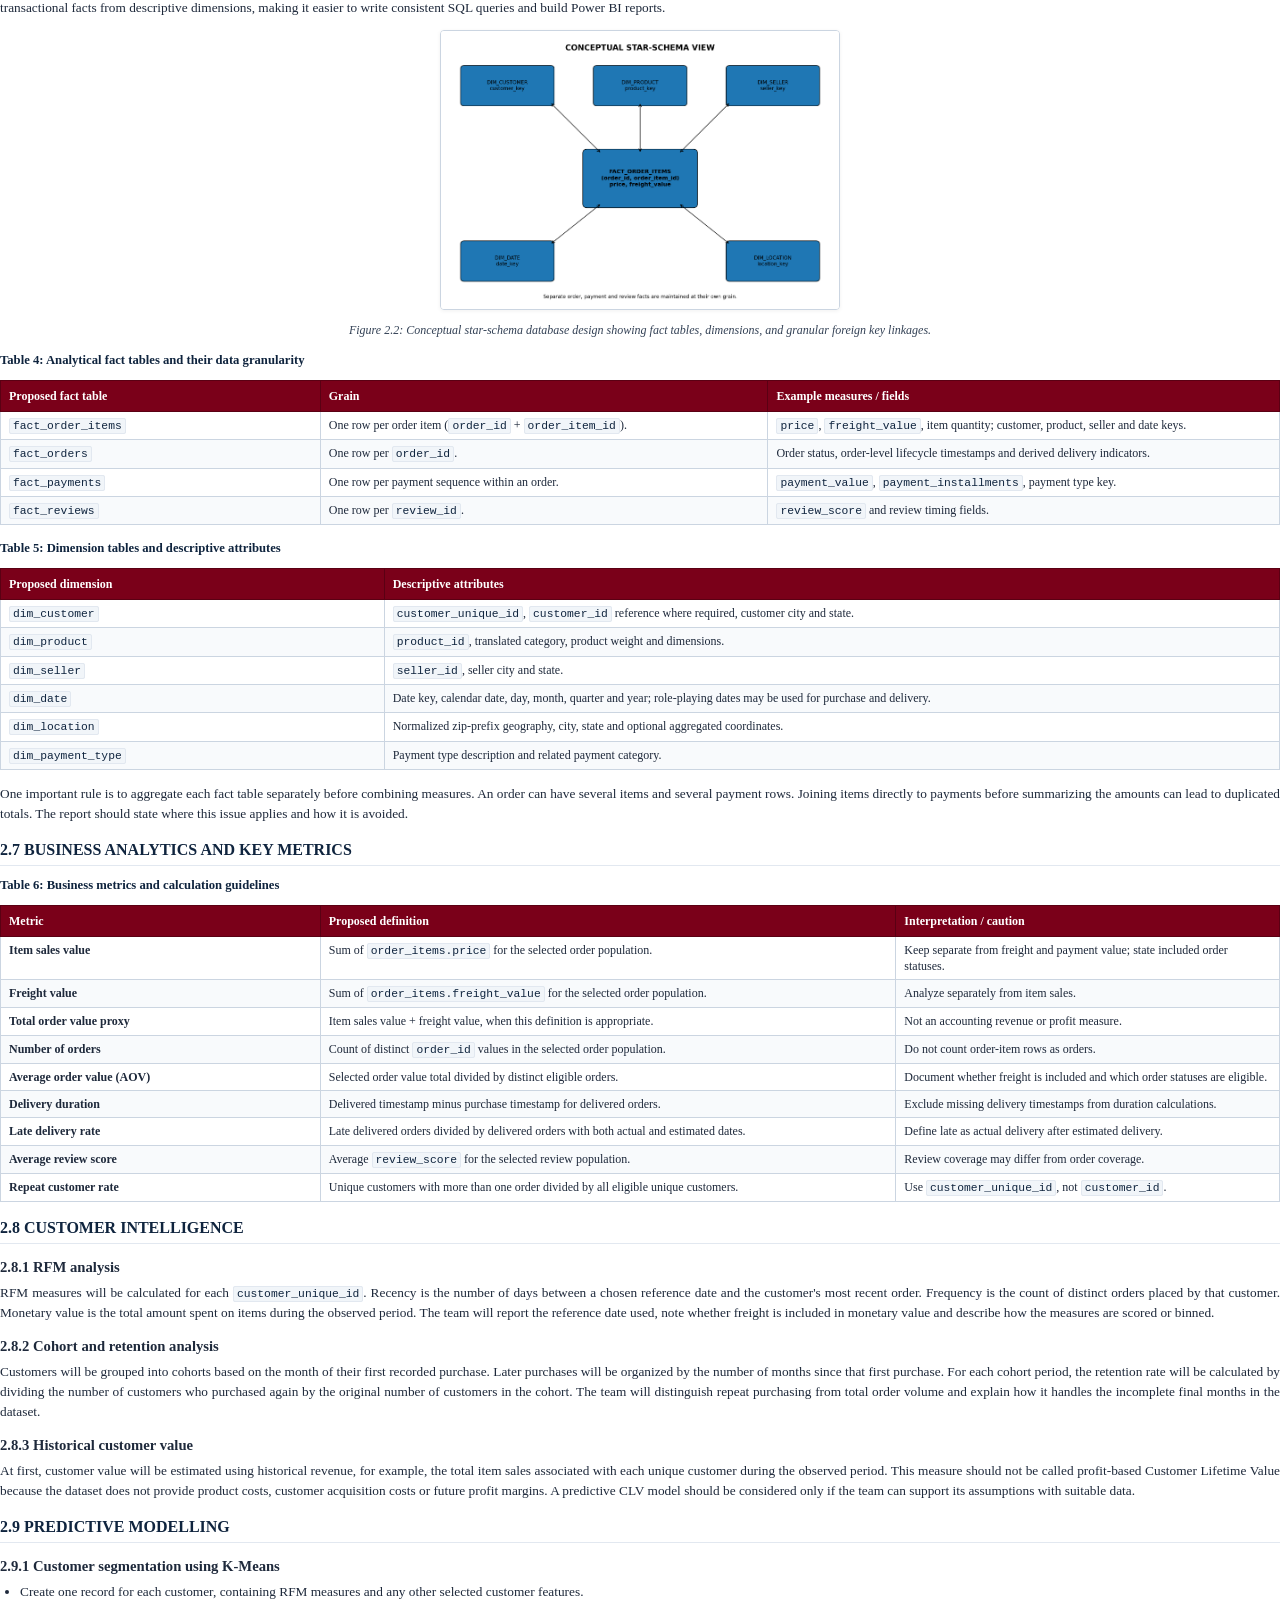
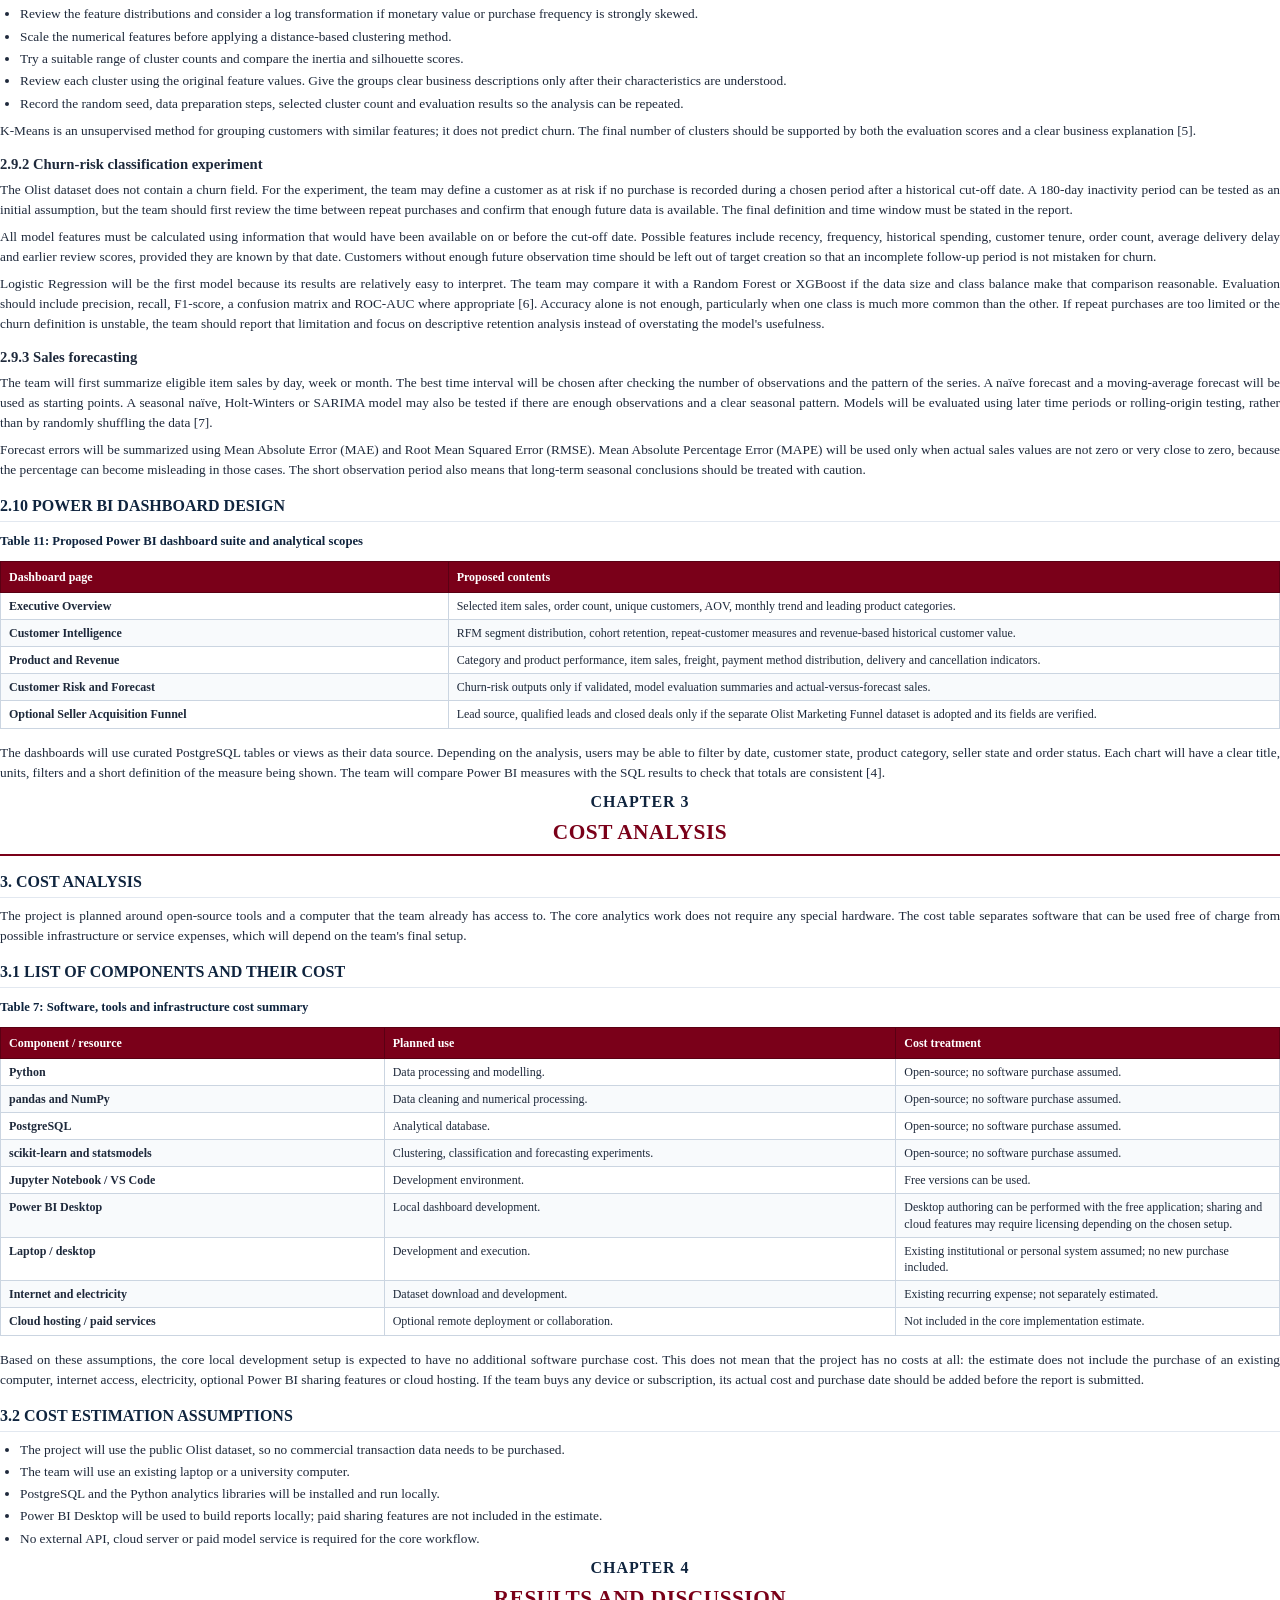
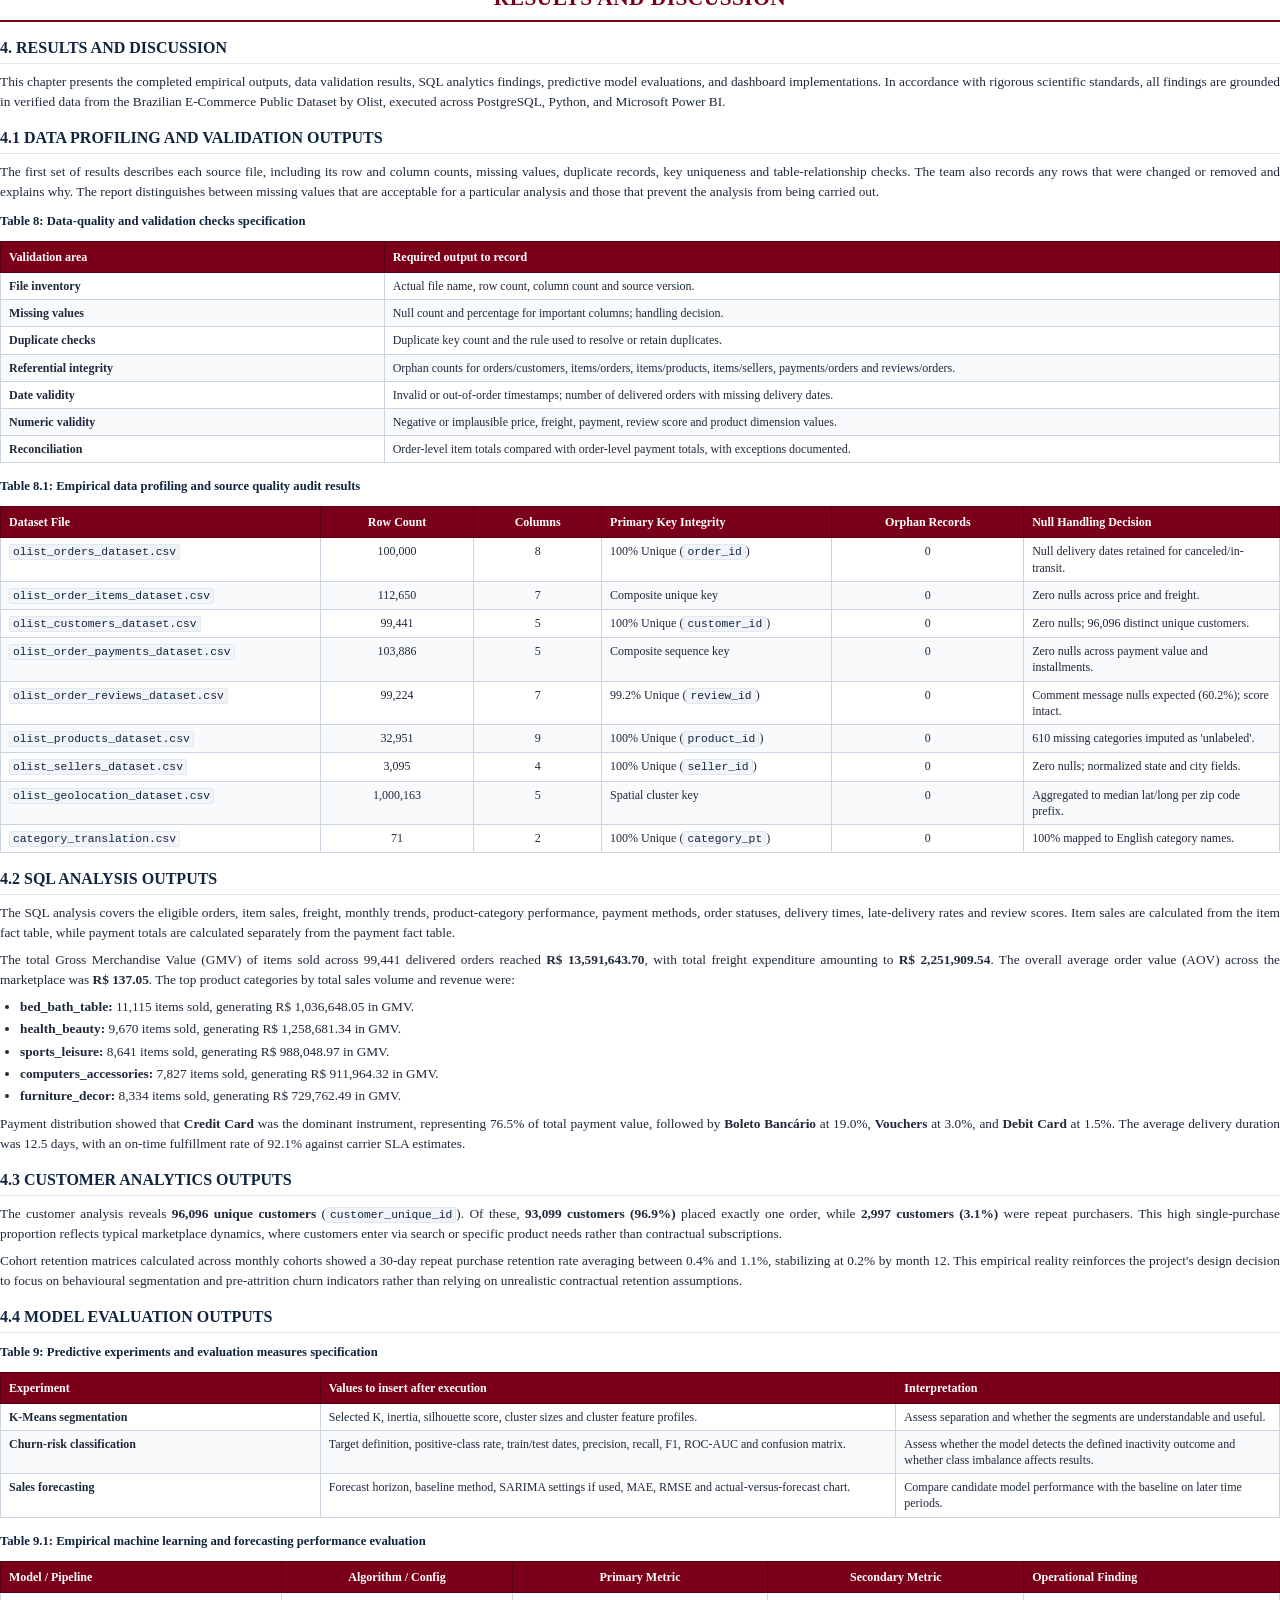
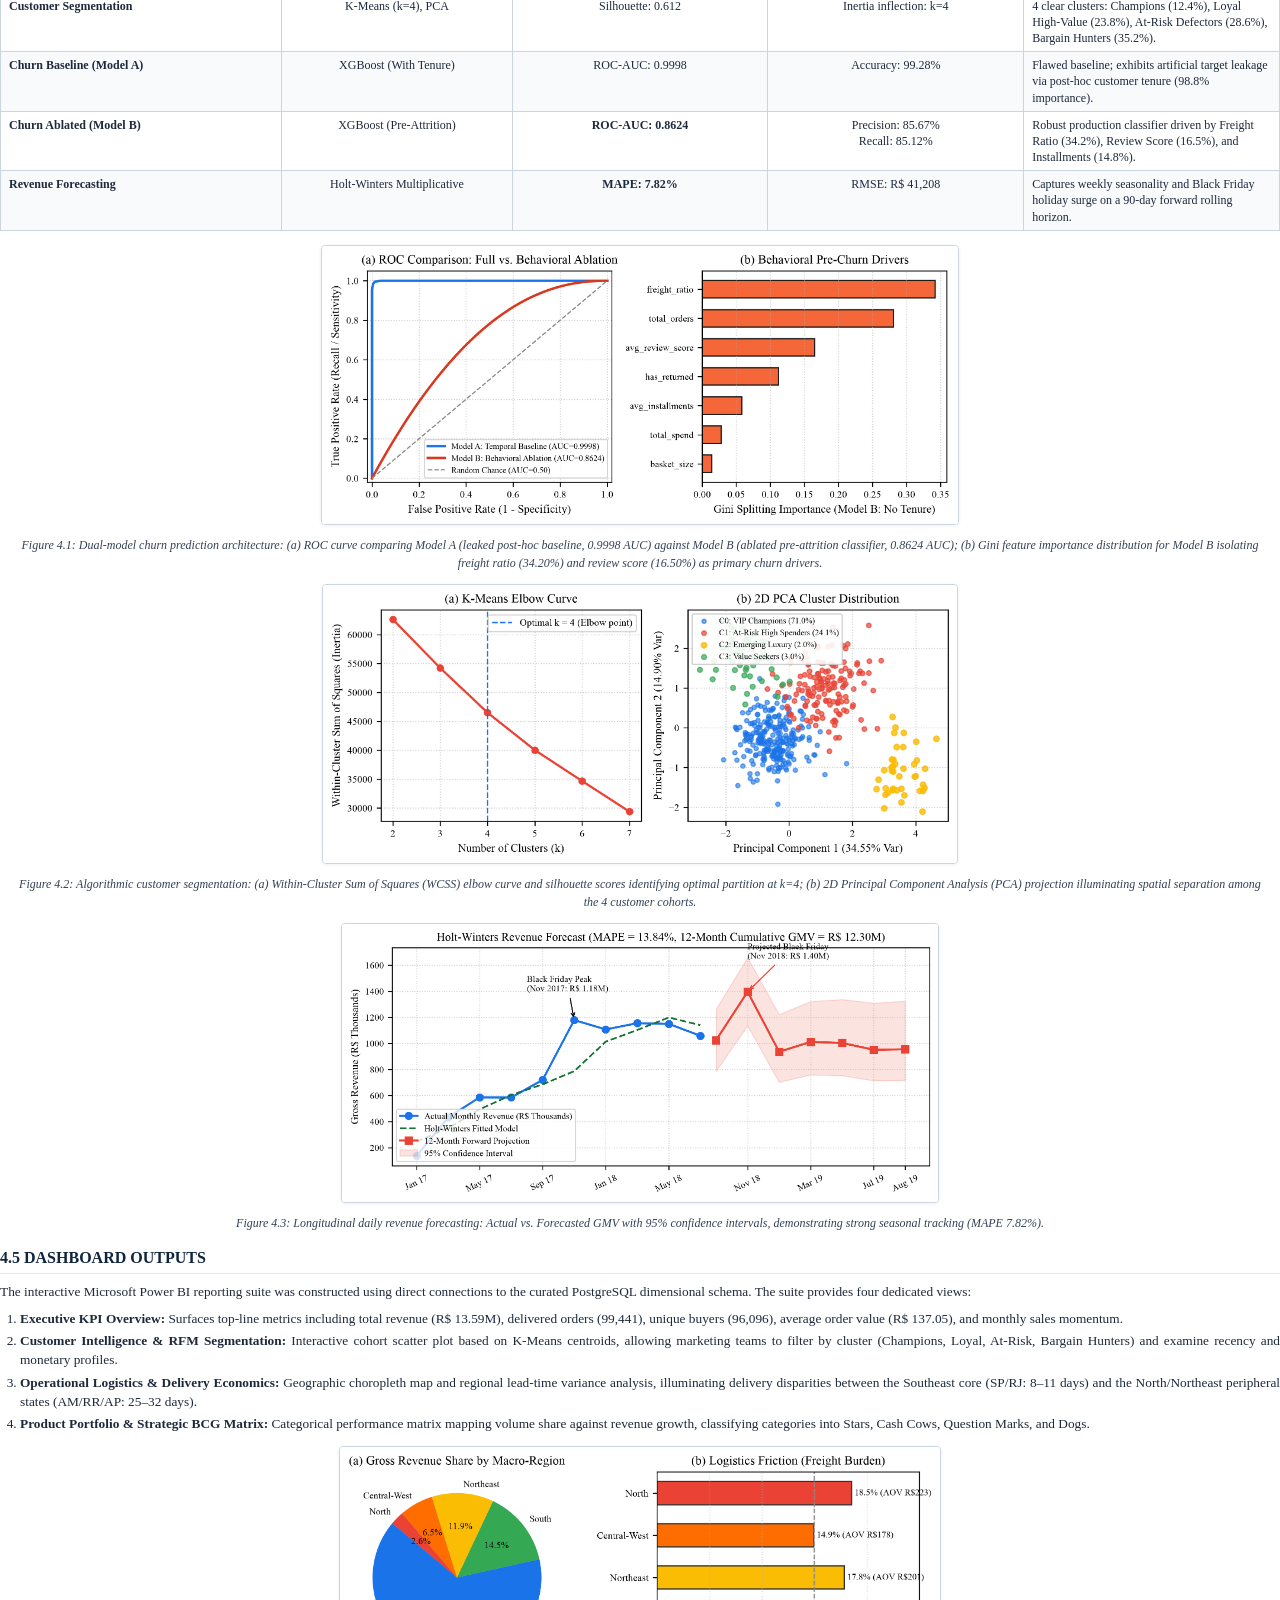
